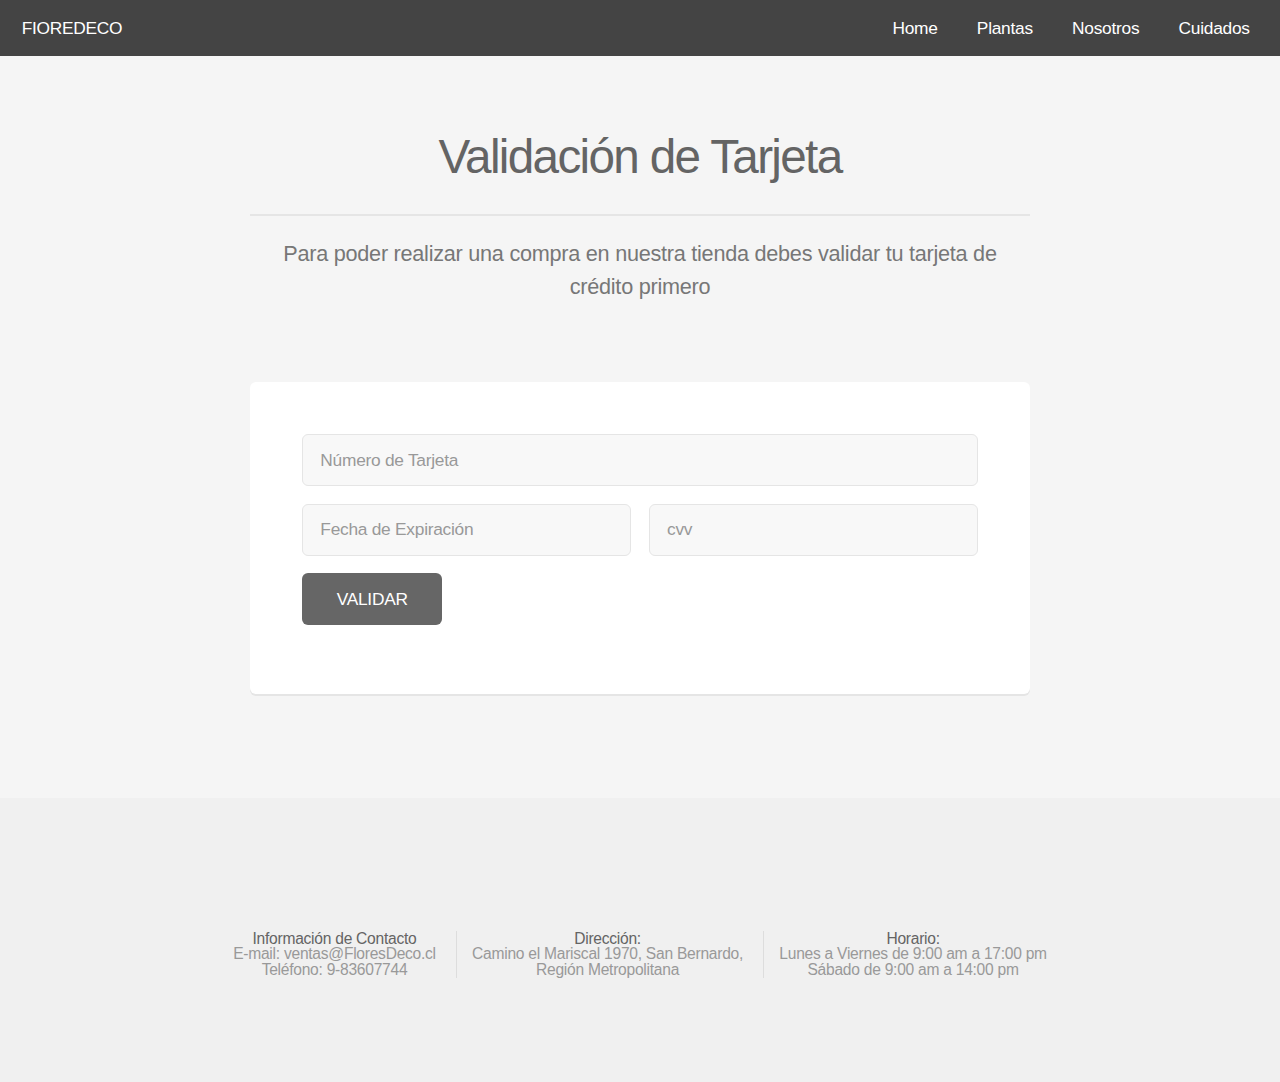
==== src/Compra.html @ 3fd28372 "ERROR 404 Elime el enlace a  JS de las páginas donde no se ocupaba js" ====
<!DOCTYPE HTML>
<html>

<head>
	<title>FioreDeco-Compra</title>
	<meta charset="utf-8" />
	<meta name="viewport" content="width=device-width, initial-scale=1, user-scalable=no" />
	<link rel="stylesheet" href="style.css" />
</head>

<body class="is-preload">
	<div id="page-wrapper">

		<!-- Header -->
		<header id="header">
			<h1><a href="index.html">FIOREDECO</a></h1>
			<nav id="nav">
				<ul>
					<li>
						<a href="index.html">Home</a>
						<a href="plantas.html">Plantas</a>
						<a href="nosotros.html">Nosotros</a>
						<a href="cuidalas.html">Cuidados</a>
					</li>
				</ul>
			</nav>
		</header>

		<!-- Main -->
		<section id="main" class="container medium">
			<header>
				<h2>Validación de Tarjeta</h2>
				<p>Para poder realizar una compra en nuestra tienda debes validar tu tarjeta de crédito primero</p>
			</header>

			<!--  JAVASCRIPT  -->

			<div class="box">
				<form method="post" action="#"></form>
				<div class="row gtr-50 gtr-uniform">
					<div class="col-12">
						<input type="text" name="subject"  id="userNum" placeholder="Número de Tarjeta" />
						<!--  lugar donde el usuario me ingresara los numeros  -->
					</div>


					<div class="col-6 col-12-mobilep">
						<input type="text" name="name" id="name" value="" placeholder="Fecha de Expiración" />
					</div>
					<div class="col-6 col-12-mobilep">
						<input type="email" name="email" id="email" value="" placeholder="cvv" />
					</div>

					<div class="col-12">

						<input type="submit" value="VALIDAR" id="submitBtn" /></div>

					<div id="resultDiv"></div>


				</div>
				<!--  boton para que el usuario vea su repsuesta  -->

			</div>

	</div>
	</form>

	</section>

	<!-- Footer -->
	<footer id="footer">
		<ul class="icons">
			<li><a href="#" class="icon brands fa-twitter"><span class="label">Twitter</span></a></li>
			<li><a href="#" class="icon brands fa-facebook-f"><span class="label">Facebook</span></a></li>
			<li><a href="#" class="icon brands fa-instagram"><span class="label">Instagram</span></a></li>
			<li><a href="#" class="icon brands fa-github"><span class="label">Github</span></a></li>
		</ul>
		<ul class="copyright">
			<li> <b>Información de Contacto </b> <br> E-mail: ventas@FloresDeco.cl <br> Teléfono: 9-83607744</li>
			<li><b>Dirección:</b> <br> Camino el Mariscal 1970, San Bernardo, <br> Región Metropolitana</li>
			<li><b>Horario:</b> <br> Lunes a Viernes de 9:00 am a 17:00 pm <br> Sábado de 9:00 am a 14:00 pm
		</ul>
	</footer>
	</div>

	<!-- Scripts -->

	<script src="index.js"></script>
	<script src="validator.js"></script>

</body>

</html>
---- src/style.css ----
html, body, div, span, applet, object,
	iframe, h1, h2, h3, h4, h5, h6, p, blockquote,
	pre, a, abbr, acronym, address, big, cite,
	code, del, dfn, em, img, ins, kbd, q, s, samp,
	small, strike, strong, sub, sup, tt, var, b,
	u, i, center, dl, dt, dd, ol, ul, li, fieldset,
	form, label, legend, table, caption, tbody,
	tfoot, thead, tr, th, td, article, aside,
	canvas, details, embed, figure, figcaption,
	footer, header, hgroup, menu, nav, output, ruby,
	section, summary, time, mark, audio, video {
		margin: 0;
		padding: 0;
		border: 0;
		font-size: 100%;
		font: inherit;
		vertical-align: baseline;
	}

	article, aside, details, figcaption, figure,
	footer, header, hgroup, menu, nav, section {
		display: block;
	}

	body {
		line-height: 1;
	}

	ol, ul {
		list-style: none;
	}

	blockquote, q {
		quotes: none;
	}

		blockquote:before, blockquote:after, q:before, q:after {
			content: '';
			content: none;
		}

	table {
		border-collapse: collapse;
		border-spacing: 0;
	}

	body {
		-webkit-text-size-adjust: none;
	}

	mark {
		background-color: transparent;
		color: inherit;
	}

	input::-moz-focus-inner {
		border: 0;
		padding: 0;
	}

	input, select, textarea {
		-moz-appearance: none;
		-webkit-appearance: none;
		-ms-appearance: none;
		appearance: none;
	}

/* Basic */

	

	html {
		box-sizing: border-box;
		
width: 100%;


	}

	*, *:before, *:after {
		box-sizing: inherit;
	}

	body {
		background: #f5f5f5;
	}

	body, input, select, textarea {
		color: #777;
		font-family: "Source Sans Pro", sans-serif;
		font-size: 16pt;
		font-weight: 300;
		line-height: 1.65em;
		letter-spacing: -0.015em;
	}

	a {
		-moz-transition: color 0.2s ease-in-out, border-bottom-color 0.2s ease-in-out;
		-webkit-transition: color 0.2s ease-in-out, border-bottom-color 0.2s ease-in-out;
		-ms-transition: color 0.2s ease-in-out, border-bottom-color 0.2s ease-in-out;
		transition: color 0.2s ease-in-out, border-bottom-color 0.2s ease-in-out;
		border-bottom: dotted 1px;
		color: #e89980;
		text-decoration: none;
	}

		a:hover {
			border-bottom-color: transparent;
		}

	strong, b {
		color: #646464;
		font-weight: 400;
	}

	em, i {
		font-style: italic;
	}

	p {
		margin: 0 0 2em 0;
	}

	h1, h2, h3, h4, h5, h6 {
		color: #646464;
		font-weight: 300;
		line-height: 1em;
		margin: 0 0 0.5em 0;
	}

		h1 a, h2 a, h3 a, h4 a, h5 a, h6 a {
			color: inherit;
			text-decoration: none;
		}

	h2 {
		font-size: 2.25em;
		line-height: 1.5em;
		letter-spacing: -0.035em;
	}

	h3 {
		font-size: 1.75em;
		line-height: 1.5em;
		letter-spacing: -0.025em;
	}

	h4 {
		font-size: 1.1em;
		line-height: 1.5em;
		letter-spacing: 0;
	}

	h5 {
		font-size: 0.9em;
		line-height: 1.5em;
		letter-spacing: 0;
	}

	h6 {
		font-size: 0.7em;
		line-height: 1.5em;
		letter-spacing: 0;
	}

	sub {
		font-size: 0.8em;
		position: relative;
		top: 0.5em;
	}

	sup {
		font-size: 0.8em;
		position: relative;
		top: -0.5em;
	}

	hr {
		border: 0;
		border-bottom: solid 2px #e5e5e5;
		margin: 2em 0;
	}

		hr.major {
			margin: 3em 0;
		}

	blockquote {
		border-left: solid 4px #e5e5e5;
		font-style: italic;
		margin: 0 0 2em 0;
		padding: 0.5em 0 0.5em 2em;
	}

	pre {
		-webkit-overflow-scrolling: touch;
		background: #f8f8f8;
		border-radius: 6px;
		border: solid 1px #e5e5e5;
		font-family: monospace;
		font-size: 0.9em;
		line-height: 1.75em;
		margin: 0 0 2em 0;
		overflow-x: auto;
		padding: 1em 1.5em;
	}

	code {
		background: #f8f8f8;
		border-radius: 6px;
		border: solid 1px #e5e5e5;
		font-family: monospace;
		font-size: 0.9em;
		margin: 0 0.25em;
		padding: 0.25em 0.65em;
	}

	.align-left {
		text-align: left;
	}

	.align-center {
		text-align: center;
	}

	.align-right {
		text-align: right;
	}

/* Row */

	.row {
		display: flex;
		flex-wrap: wrap;
		box-sizing: border-box;
		align-items: stretch;
	}

		.row > * {
			box-sizing: border-box;
		}

		.row.gtr-uniform > * > :last-child {
			margin-bottom: 0;
		}

		.row.aln-left {
			justify-content: flex-start;
		}

		.row.aln-center {
			justify-content: center;
		}

		.row.aln-right {
			justify-content: flex-end;
		}

		.row.aln-top {
			align-items: flex-start;
		}

		.row.aln-middle {
			align-items: center;
		}

		.row.aln-bottom {
			align-items: flex-end;
		}

		.row > .imp {
			order: -1;
		}

		.row > .col-1 {
			width: 8.33333%;
		}

		.row > .off-1 {
			margin-left: 8.33333%;
		}

		.row > .col-2 {
			width: 16.66667%;
		}

		.row > .off-2 {
			margin-left: 16.66667%;
		}

		.row > .col-3 {
			width: 25%;
		}

		.row > .off-3 {
			margin-left: 25%;
		}

		.row > .col-4 {
			width: 33.33333%;
		}

		.row > .off-4 {
			margin-left: 33.33333%;
		}

		.row > .col-5 {
			width: 41.66667%;
		}

		.row > .off-5 {
			margin-left: 41.66667%;
		}

		.row > .col-6 {
			width: 50%;
		}

		.row > .off-6 {
			margin-left: 50%;
		}

		.row > .col-7 {
			width: 58.33333%;
		}

		.row > .off-7 {
			margin-left: 58.33333%;
		}

		.row > .col-8 {
			width: 66.66667%;
		}

		.row > .off-8 {
			margin-left: 66.66667%;
		}

		.row > .col-9 {
			width: 75%;
		}

		.row > .off-9 {
			margin-left: 75%;
		}

		.row > .col-10 {
			width: 83.33333%;
		}

		.row > .off-10 {
			margin-left: 83.33333%;
		}

		.row > .col-11 {
			width: 91.66667%;
		}

		.row > .off-11 {
			margin-left: 91.66667%;
		}

		.row > .col-12 {
			width: 100%;
		}

		.row > .off-12 {
			margin-left: 100%;
		}

		.row.gtr-0 {
			margin-top: 0;
			margin-left: 0em;
		}

			.row.gtr-0 > * {
				padding: 0 0 0 0em;
			}

			.row.gtr-0.gtr-uniform {
				margin-top: 0em;
			}

				.row.gtr-0.gtr-uniform > * {
					padding-top: 0em;
				}

		.row.gtr-25 {
			margin-top: 0;
			margin-left: -0.5em;
		}

			.row.gtr-25 > * {
				padding: 0 0 0 0.5em;
			}

			.row.gtr-25.gtr-uniform {
				margin-top: -0.5em;
			}

				.row.gtr-25.gtr-uniform > * {
					padding-top: 0.5em;
				}

		.row.gtr-50 {
			margin-top: 0;
			margin-left: -1em;
		}

			.row.gtr-50 > * {
				padding: 0 0 0 1em;
			}

			.row.gtr-50.gtr-uniform {
				margin-top: -1em;
			}

				.row.gtr-50.gtr-uniform > * {
					padding-top: 1em;
				}

		.row {
			margin-top: 0;
			margin-left: -2em;
		}

			.row > * {
				padding: 0 0 0 2em;
			}

			.row.gtr-uniform {
				margin-top: -2em;
			}

				.row.gtr-uniform > * {
					padding-top: 2em;
				}

		.row.gtr-150 {
			margin-top: 0;
			margin-left: -3em;
		}

			.row.gtr-150 > * {
				padding: 0 0 0 3em;
			}

			.row.gtr-150.gtr-uniform {
				margin-top: -3em;
			}

				.row.gtr-150.gtr-uniform > * {
					padding-top: 3em;
				}

		.row.gtr-200 {
			margin-top: 0;
			margin-left: -4em;
		}

			.row.gtr-200 > * {
				padding: 0 0 0 4em;
			}

			.row.gtr-200.gtr-uniform {
				margin-top: -4em;
			}

				.row.gtr-200.gtr-uniform > * {
					padding-top: 4em;
				}

	

/* Container */

	.container {
		margin: 0 auto;
		max-width: calc(100% - 5em);
		width: 60em;
	}

		.container.xsmall {
			width: 15em;
		}

		.container.small {
			width: 30em;
		}

		.container.medium {
			width: 45em;
		}

		.container.large {
			width: 75em;
		}

		.container.xlarge {
			width: 90em;
		}

		.container.max {
			width: 100%;
		}

		

/* Section/Article */

	section.special, article.special {
		text-align: center;
	}

	header p {
		color: #999;
		position: relative;
		margin: 0 0 1.5em 0;
		font-style: italic;
	}

	header h2 + p {
		font-size: 1.25em;
		margin-top: -1em;
		line-height: 1.5em;
	}

	header h3 + p {
		font-size: 1.1em;
		margin-top: -0.85em;
		line-height: 1.5em;
	}

	header h4 + p,
	header h5 + p,
	header h6 + p {
		font-size: 0.8em;
		margin-top: -0.5em;
		line-height: 1.5em;
	}

	header.major {
		padding: 1em 0;
		text-align: center;
	}

		header.major h2 {
			margin: 0;
		}

		header.major p {
			display: inline-block;
			border-top: solid 2px #e5e5e5;
			color: #777;
			margin: 1.5em 0 0 0;
			padding: 1.5em 0 0 0;
			font-style: normal;
		}

/* Form */

	input[type="text"],
	input[type="password"],
	input[type="email"],
	select,
	textarea {
		-moz-appearance: none;
		-webkit-appearance: none;
		-ms-appearance: none;
		appearance: none;
		background-color: #f8f8f8;
		border-radius: 6px;
		border: solid 1px #e5e5e5;
		color: inherit;
		display: block;
		outline: 0;
		padding: 0 1em;
		text-decoration: none;
		width: 100%;
	}

/* TEXTAREA SUSCRÍBETE A NUESTRO NEWSLETTER */

	input[type="text"],
	input[type="password"],
	input[type="email"],
	select {
		height: 3em;
	}

	textarea {
		padding: 0.75em 1em;
	}

	input[type="checkbox"],
	input[type="radio"] {
		-moz-appearance: none;
		-webkit-appearance: none;
		-ms-appearance: none;
		appearance: none;
		display: block;
		float: left;
		margin-right: -2em;
		opacity: 0;
		width: 1em;
		
	}

		input[type="checkbox"] + label,
		input[type="radio"] + label {
			text-decoration: none;
			color: #777;
			cursor: pointer;
			display: inline-block;
			font-size: 1em;
			font-weight: 300;
			padding-left: 2.55em;
			padding-right: 0.75em;
			position: relative;
		}

			input[type="checkbox"] + label:before,
			input[type="radio"] + label:before {
				-moz-osx-font-smoothing: grayscale;
				-webkit-font-smoothing: antialiased;
				display: inline-block;
				font-style: normal;
				font-variant: normal;
				text-rendering: auto;
				line-height: 1;
				text-transform: none !important;
				font-family: 'Font Awesome 5 Free';
				font-weight: 900;
			}

			input[type="checkbox"] + label:before,
			input[type="radio"] + label:before {
				background: #f8f8f8;
				border-radius: 6px;
				border: solid 1px #e5e5e5;
				content: '';
				display: inline-block;
				font-size: 0.8em;
				height: 2.25em;
				left: 0;
				line-height: 2.25em;
				position: absolute;
				text-align: center;
				top: 0;
				width: 2.25em;
			}

		input[type="checkbox"]:checked + label:before,
		input[type="radio"]:checked + label:before {
			background: #666;
			border-color: #666;
			color: #ffffff;
			content: '\f00c';
		}

		input[type="checkbox"]:focus + label:before,
		input[type="radio"]:focus + label:before {
			border-color: #e89980;
			box-shadow: 0 0 0 1px #e89980;
		}

	input[type="checkbox"] + label:before {
		border-radius: 6px;
	}

	input[type="radio"] + label:before {
		border-radius: 100%;
	}

	::-webkit-input-placeholder {
		color: #999 !important;
		opacity: 1.0;
	}

	:-moz-placeholder {
		color: #999 !important;
		opacity: 1.0;
	}


/* Box */

	.box {
		background: #fff;
		border-radius: 6px;
		box-shadow: 0 2px 0 0 #e5e5e5;
		margin: 0 0 2em 0;
		padding: 3em;
	}

		.box > :last-child {
			margin-bottom: 0;
		}

		.box.alt {
			background: none !important;
			border-radius: 0 !important;
			box-shadow: none !important;
			margin: 0 0 2em 0;
			padding: 0 !important;
		}

		.box.features .features-row {
			border-top: solid 2px #e5e5e5;
			position: relative;
		}

			.box.features .features-row:after {
				clear: both;
				content: '';
				display: block;
			}

			.box.features .features-row section {
				float: left;
				padding: 3px;
				width: 30%;
				padding-left: 90px;
				padding-right: 90px;
			}

			
		
/* MOFICACION DE LA IMAGEN EN BODY   */
		.box .image.featured {
			border-radius: 0;
			display: block;
			margin: 3em 0 3em -3em;
			position: relative;
			width: calc(100% + 6em);
		}

			.box .image.featured img {
				border-radius: 0;
				display: block;
				width: 100%;
			}

			.box .image.featured:first-child {
				border-radius: 2px 2px 0 0;
				margin-bottom: 1em;
				margin-top: -3em;
			}

				.box .image.featured:first-child img {
					border-radius: 6px 6px 0 0;
				}

			.box .image.featured:last-child {
				border-radius: 0 0 6px 6px;
				margin-bottom: -3em;
				margin-top: 3em;
			}

				.box .image.featured:last-child img {
					border-radius: 0 0 6px 6px;
				}

/* Icon */

	.icon {
		text-decoration: none;
		border-bottom: none;
		position: relative;
	}

		.icon:before {
			-moz-osx-font-smoothing: grayscale;
			-webkit-font-smoothing: antialiased;
			display: inline-block;
			font-style: normal;
			font-variant: normal;
			text-rendering: auto;
			line-height: 1;
			text-transform: none !important;
			font-family: 'Font Awesome 5 Free';
			font-weight: 400;
		}

		.icon > .label {
			display: none;
		}

		.icon:before {
			line-height: inherit;
		}

		.icon.solid:before {
			font-weight: 900;
		}

		.icon.brands:before {
			font-family: 'Font Awesome 5 Brands';
		}


		.icon.major {
			background: #666;
			border-radius: 0%;
			color: #ffffff;
		
			display: inline-block;
			
			line-height: 5.5em;
	
			margin-top: 10%;
			width: 100%;
		}

			.icon.major:before {
				font-size: 2.5em;
			}

			.icon.major.accent1 {
				background: #666;
				color: #ffffff;
			}

			.icon.major.accent2 {
				background: #e89980;
				color: #ffffff;
			}

			.icon.major.accent3 {
				background: #7fcdb8;
				color: #ffffff;
			}

			.icon.major.accent4 {
				background: #90b0ba;
				color: #ffffff;
			}

			.icon.major.accent5 {
				background: #e5cb95;
				color: #ffffff;
			}

/* Image */

	.image {
		border-radius: 6px;
		border: 0;
		display: inline-block;
		position: relative;
	}

		.image img {
			border-radius: 6px;
			display: block;
		}

		.image.left {
			float: left;
			padding: 0 1.5em 1em 0;
			top: 0.25em;
		}

		.image.right {
			float: right;
			padding: 0 0 1em 1.5em;
			top: 0.25em;
		}

		.image.fit {
			display: block;
			margin: 0 0 2em 0;
			width: 100%;
		}

			.image.fit img {
				display: block;
				width: 100%;
			}

/* List */

	ol {
		list-style: decimal;
		margin: 0 0 2em 0;
		padding-left: 1.25em;
	}

		ol li {
			padding-left: 0.25em;
		}

	ul {
		list-style: disc;
		margin: 0 0 2em 0;
		padding-left: 1em;
	}

		ul li {
			padding-left: 0.5em;
		}

		ul.alt {
			list-style: none;
			padding-left: 0;
		}

			ul.alt li {
				border-top: solid 1px #e5e5e5;
				padding: 0.5em 0;
			}

				ul.alt li:first-child {
					border-top: 0;
					padding-top: 0;
				}

		ul.icons {
			cursor: default;
			list-style: none;
			padding-left: 0;
		}

			ul.icons li {
				display: inline-block;
				padding: 0 1.25em 0 0;
			}

				ul.icons li:last-child {
					padding-right: 0;
				}

				ul.icons li .icon {
					color: inherit;
				}

					ul.icons li .icon:before {
						font-size: 1.75em;
					}

	dl {
		margin: 0 0 2em 0;
	}

/* Actions */

	ul.actions {
		display: -moz-flex;
		display: -webkit-flex;
		display: -ms-flex;
		display: flex;
		cursor: default;
		list-style: none;
		margin-left: -1em;
		padding-left: 0;
	}

		ul.actions li {
			padding: 0 0 0 1em;
			vertical-align: middle;
		}

		ul.actions.special { /* centra el menu principal */
			-moz-justify-content: center;
			-webkit-justify-content: center;
			-ms-justify-content: center;
			justify-content: center;
			width: 100%;
			margin-left: 0;
		}

			ul.actions.special li:first-child {
				padding-left: 0;
			}

		ul.actions.stacked {
			-moz-flex-direction: column;
			-webkit-flex-direction: column;
			-ms-flex-direction: column;
			flex-direction: column;
			margin-left: 0;
		}

			ul.actions.stacked li {
				padding: 1.3em 0 0 0;
			}

				ul.actions.stacked li:first-child {
					padding-top: 0;
				}

		ul.actions.fit {
			width: calc(100% + 1em);
		}

			ul.actions.fit li {
				-moz-flex-grow: 1;
				-webkit-flex-grow: 1;
				-ms-flex-grow: 1;
				flex-grow: 1;
				-moz-flex-shrink: 1;
				-webkit-flex-shrink: 1;
				-ms-flex-shrink: 1;
				flex-shrink: 1;
				width: 100%;
			}

				ul.actions.fit li > * {
					width: 100%;
				}

			ul.actions.fit.stacked {
				width: 100%;
			}

		

/* Table */

	.table-wrapper {
		-webkit-overflow-scrolling: touch;
		overflow-x: auto;
	}

	table {
		margin: 0 0 2em 0;
		width: 100%;
	}

		table tbody tr {
			border: solid 1px #e5e5e5;
			border-left: 0;
			border-right: 0;
		}

			table tbody tr:nth-child(2n + 1) {
				background-color: #f8f8f8;
			}

		table td {
			padding: 0.75em 0.75em;
		}

		table th {
			color: #646464;
			font-size: 0.9em;
			font-weight: 300;
			padding: 0 0.75em 0.75em 0.75em;
			text-align: left;
		}

		table thead {
			border-bottom: solid 2px #e5e5e5;
		}

		table tfoot {
			border-top: solid 2px #e5e5e5;
		}

		table.alt {
			border-collapse: separate;
		}

			table.alt tbody tr td {
				border: solid 1px #e5e5e5;
				border-left-width: 0;
				border-top-width: 0;
			}

				table.alt tbody tr td:first-child {
					border-left-width: 1px;
				}

			table.alt tbody tr:first-child td {
				border-top-width: 1px;
			}

			table.alt thead {
				border-bottom: 0;
			}

			table.alt tfoot {
				border-top: 0;
			}

/* Button */

	input[type="submit"],
	input[type="reset"],
	input[type="button"],
	.button {
		-moz-appearance: none;
		-webkit-appearance: none;
		-ms-appearance: none;
		appearance: none;
		-moz-transition: background-color 0.2s ease-in-out, color 0.2s ease-in-out;
		-webkit-transition: background-color 0.2s ease-in-out, color 0.2s ease-in-out;
		-ms-transition: background-color 0.2s ease-in-out, color 0.2s ease-in-out;
		transition: background-color 0.2s ease-in-out, color 0.2s ease-in-out;
		background-color: #666;
		border-radius: 6px;
		border: 0;
		color: #ffffff;
		cursor: pointer;
		display: inline-block;
		font-weight: 400;
		height: 3em;
		line-height: 3em;
		padding: 0 2em;
		text-align: center;
		text-decoration: none;
		white-space: nowrap;
	}

		input[type="submit"]:hover,
		input[type="reset"]:hover,
		input[type="button"]:hover,
		.button:hover {
			background-color: #737373;
		}

		input[type="submit"]:active,
		input[type="reset"]:active,
		input[type="button"]:active,
		.button:active {
			background-color: #595959;
		}

		input[type="submit"].icon,
		input[type="reset"].icon,
		input[type="button"].icon,
		.button.icon {
			padding-left: 1.35em;
		}

			input[type="submit"].icon:before,
			input[type="reset"].icon:before,
			input[type="button"].icon:before,
			.button.icon:before {
				margin-right: 0.5em;
			}

		input[type="submit"].fit,
		input[type="reset"].fit,
		input[type="button"].fit,
		.button.fit {
			width: 100%;
		}

		input[type="submit"].small,
		input[type="reset"].small,
		input[type="button"].small,
		.button.small {
			font-size: 0.8em;
			height: 2.7em;
			line-height: 2.7em;
		}

		input[type="submit"].large,
		input[type="reset"].large,
		input[type="button"].large,
		.button.large {
			font-size: 1.25em;
			height: 2.7em;
			line-height: 2.7em;
		}

		input[type="submit"].alt,
		input[type="reset"].alt,
		input[type="button"].alt,
		.button.alt {
			background-color: transparent;
			box-shadow: inset 0 0 0 2px #e5e5e5;
			color: #777;
		}

			input[type="submit"].alt:hover,
			input[type="reset"].alt:hover,
			input[type="button"].alt:hover,
			.button.alt:hover {
				background-color: #f8f8f8;
			}

			input[type="submit"].alt:active,
			input[type="reset"].alt:active,
			input[type="button"].alt:active,
			.button.alt:active {
				background-color: #f0f0f0;
			}

			input[type="submit"].alt.icon:before,
			input[type="reset"].alt.icon:before,
			input[type="button"].alt.icon:before,
			.button.alt.icon:before {
				color: #999;
			}

		input[type="submit"].primary,
		input[type="reset"].primary,
		input[type="button"].primary,
		.button.primary {
			background-color: #e89980;
			color: #ffffff !important;
		}

			input[type="submit"].primary:hover,
			input[type="reset"].primary:hover,
			input[type="button"].primary:hover,
			.button.primary:hover {
				background-color: #ecaa96;
			}

			input[type="submit"].primary:active,
			input[type="reset"].primary:active,
			input[type="button"].primary:active,
			.button.primary:active {
				background-color: #e4886a;
			}

		input[type="submit"].disabled, input[type="submit"]:disabled,
		input[type="reset"].disabled,
		input[type="reset"]:disabled,
		input[type="button"].disabled,
		input[type="button"]:disabled,
		.button.disabled,
		.button:disabled {
			background-color: #777 !important;
			box-shadow: inset 0 -0.15em 0 0 rgba(0, 0, 0, 0.15);
			color: #f5f5f5 !important;
			cursor: default;
			opacity: 0.25;
		}

/* Header */

	#page-wrapper {
		padding-top: 3em;
	}

	body.landing #page-wrapper {
		padding-top: 0;
	}

	

	#header {
		background: #444;
		color: #bbb;
		cursor: default;
		height: 3.25em;
		left: 0;
		line-height: 3.25em;
		position: fixed;
		top: 0;
		width: 100%;
		z-index: 10000;
	}

		#header h1 {
			color: inherit;
			height: inherit;
			left: 1.25em;
			line-height: inherit;
			margin: 0;
			padding: 0;
			position: absolute;
			top: 0;
		}

			#header h1 a {
				color: #fff;
				font-weight: 400;
				border: 0;
			}

		#header nav {
			height: inherit;
			line-height: inherit;
			position: absolute;
			right: 0.75em;
			top: 0;
			vertical-align: middle;
		}

			#header nav > ul {
				list-style: none;
				margin: 0;
				padding-left: 0;
			}

				#header nav > ul > li {
					display: inline-block;
					padding-left: 0;
				}

					#header nav > ul > li > ul {
						display: none;
					}

					#header nav > ul > li a {
						display: inline-block;
						height: 2em;
						line-height: 1.95em;
						padding: 0 1em;
						border-radius: 6px;
					}

					#header nav > ul > li a:not(.button) {
						color: #fff;
						display: inline-block;
						text-decoration: none;
						border: 0;
					}

						#header nav > ul > li a:not(.button).icon:before {
							color: #999;
							margin-right: 0.5em;
						}

					#header nav > ul > li:first-child {
						margin-left: 0;
					}

					#header nav > ul > li.active a:not(.button) {
						background-color: rgba(153, 153, 153, 0.25);
					}

					#header nav > ul > li .button {
						margin: 0 0 0 0.5em;
						position: relative;
					}

		#header input[type="submit"],
		#header input[type="reset"],
		#header input[type="button"],
		#header .button {
			background-color: transparent;
			box-shadow: inset 0 0 0 2px #999;
			color: #fff;
		}

			#header input[type="submit"]:hover,
			#header input[type="reset"]:hover,
			#header input[type="button"]:hover,
			#header .button:hover {
				background-color: rgba(153, 153, 153, 0.25);
			}

			#header input[type="submit"]:active,
			#header input[type="reset"]:active,
			#header input[type="button"]:active,
			#header .button:active {
				background-color: rgba(153, 153, 153, 0.5);
			}

		#header .container {
			position: relative;
		}

			#header .container h1 {
				left: 0;
			}

			#header .container nav {
				right: 0;
			}

		#header.reveal {
			-moz-animation: reveal-header 0.5s;
			-webkit-animation: reveal-header 0.5s;
			-ms-animation: reveal-header 0.5s;
			animation: reveal-header 0.5s;
		}

		#header.alt {
			-moz-animation: none;
			-webkit-animation: none;
			-ms-animation: none;
			animation: none;
			background: none;
			color: rgba(255, 255, 255, 0.75);
			position: absolute;
		}

			#header.alt nav > ul > li a:not(.button).icon:before {
				color: rgba(255, 255, 255, 0.75);
			}

			#header.alt nav > ul > li.active a:not(.button) {
				background-color: rgba(255, 255, 255, 0.2);
			}

			#header.alt input[type="submit"],
			#header.alt input[type="reset"],
			#header.alt input[type="button"],
			#header.alt .button {
				box-shadow: inset 0 0 0 2px rgba(255, 255, 255, 0.5);
			}

				#header.alt input[type="submit"]:hover,
				#header.alt input[type="reset"]:hover,
				#header.alt input[type="button"]:hover,
				#header.alt .button:hover {
					background-color: rgba(255, 255, 255, 0.1);
				}

				#header.alt input[type="submit"]:active,
				#header.alt input[type="reset"]:active,
				#header.alt input[type="button"]:active,
				#header.alt .button:active {
					background-color: rgba(255, 255, 255, 0.2);
				}

	.dropotron {
		background: #fff;
		border-radius: 6px;
		box-shadow: 0 2px 0 0 rgba(0, 0, 0, 0.065), inset 0 -1px 0 0 #fff, inset 0 0 0 1px rgba(229, 229, 229, 0.5);
		list-style: none;
		margin: calc(-0.5em + 1px) 0 0 1px;
		padding: 0.5em 0;
		width: 11em;
	}

		.dropotron li {
			padding: 0;
		}

			.dropotron li a, .dropotron li span {
				-moz-transition: none;
				-webkit-transition: none;
				-ms-transition: none;
				transition: none;
				border: 0;
				border-top: solid 1px #f2f2f2;
				color: inherit;
				display: block;
				padding: 0.15em 1em;
			}

			.dropotron li:first-child > a, .dropotron li:first-child > span {
				border-top: 0;
			}

			.dropotron li.active > a, .dropotron li.active > span, .dropotron li:hover > a, .dropotron li:hover > span {
				background: #e89980;
				color: #ffffff;
			}

		.dropotron.level-0 {
			font-size: 0.9em;
			margin: 1em 0 0 0;
		}

			.dropotron.level-0:before {
				-moz-transform: rotate(45deg);
				-webkit-transform: rotate(45deg);
				-ms-transform: rotate(45deg);
				transform: rotate(45deg);
				background: #fff;
				border: solid 1px rgba(229, 229, 229, 0.5);
				border-bottom: 0;
				border-right: 0;
				box-shadow: -0.25em -0.125em 0.125em 0 rgba(0, 0, 0, 0.015);
				content: '';
				display: block;
				height: 0.75em;
				position: absolute;
				right: 1.25em;
				top: -0.375em;
				width: 0.75em;
				z-index: 0;
			}

/* Banner IMAGEN DE FONDOOO*/

	#banner {
		background-attachment: scroll,							fixed;
		background-color: #666;
		background-image: url("img/overlay.png"), url("img/banner1.png");
		background-position: top left,						center center;
		background-repeat: repeat,							no-repeat;
		background-size: auto,							cover;
		color: #fff;
		padding: 12em 0 20em 0;
		text-align: center;
	}

		#banner :last-child {
			margin-bottom: 0;
		}

		#banner h2, #banner h3, #banner h4, #banner h5, #banner h6 {
			color: #fff;
		}

		#banner h2 {
			font-size: 3.5em;
			line-height: 1em;
			margin: 0 0 0.5em 0;
			padding: 0;
		}

		#banner p {
			font-size: 1.25em;
			margin-bottom: 1.75em;
		}

		#banner input[type="submit"],
		#banner input[type="reset"],
		#banner input[type="button"],
		#banner .button {
			background-color: transparent;
			box-shadow: inset 0 0 0 2px rgba(255, 255, 255, 0.5);
			color: #fff;
			min-width: 12em;
		}

			#banner input[type="submit"]:hover,
			#banner input[type="reset"]:hover,
			#banner input[type="button"]:hover,
			#banner .button:hover {
				background-color: rgba(255, 255, 255, 0.1);
			}

			#banner input[type="submit"]:active,
			#banner input[type="reset"]:active,
			#banner input[type="button"]:active,
			#banner .button:active {
				background-color: rgba(255, 255, 255, 0.2);
			}

			#banner input[type="submit"].primary,
			#banner input[type="reset"].primary,
			#banner input[type="button"].primary,
			#banner .button.primary {
				background: #fff;
				color: #666 !important;
			}

/* Main */

	#main {
		padding: 4em 0;
	}

		#main > header {
			text-align: center;
			margin: 0 0 3em 0;
		}

			#main > header h2 {
				font-size: 2.75em;
				margin: 0;
			}

			#main > header p {
				border-top: solid 2px #e5e5e5;
				color: #777;
				display: inline-block;
				font-style: normal;
				margin: 1em 0 0 0;
				padding: 1em 0 1.25em 0;
			}

	body.landing #main {
		margin-top: -14em;
	}

/* Footer */

	#footer {
		background: #f0f0f0;
		padding: 4em 0 6em 0;
		text-align: center;
	}

		#footer .icons a {
			-moz-transition: opacity 0.2s ease-in-out;
			-webkit-transition: opacity 0.2s ease-in-out;
			-ms-transition: opacity 0.2s ease-in-out;
			transition: opacity 0.2s ease-in-out;
			opacity: 0.35;
		}

			#footer .icons a:hover {
				opacity: 0.75;
			}

		#footer .copyright {
			color: #999;
			font-size: 0.9em;
			line-height: 1em;
			margin: 2em 0 0 0;
			padding: 0;
			text-align: center;
		}

			#footer .copyright a {
				color: inherit;
			}

			#footer .copyright li {
				border-left: solid 1px #dddddd;
				display: inline-block;
				list-style: none;
				margin-left: 1em;
				padding-left: 1em;
			}

				#footer .copyright li:first-child {
					border-left: 0;
					margin-left: 0;
					padding-left: 0;
				}

/* CTA */ /* suscribirse a newslater */

	#cta {
		background: #2F4F4F; /* background suscribirse */
		color: white;  /* texto suscribirse */
		padding: 3.5em 0 5em 0; /* anchura background */
		text-align: center; /* alinacion texto*/
	}

		#cta h2, #cta h3, #cta h4, #cta h5, #cta h6 {
			color: inherit;
		}

		#cta form {
			margin: 0 auto;
			max-width: 100%;
			width: 25em; /* anchura textarea ingres tu email suscribirse */
		}
/* BOTON SUSCRIBIRSE */
		#cta input[type="submit"],
		#cta input[type="reset"],
		#cta input[type="button"],
		#cta .button {
			box-shadow: none;
			background: #fff; /* color texto boton enviar */
			color: #2F4F4F;  /* color texto LETRA boton enviar */
		}
/* TEXTAREA SUSCRIBIRSE */
		
		
		#cta input[type="email"],
		#cta select,
		#cta textarea {
			color: #ffffff;
			background: rgba(255, 255, 255, 0.15);
	
		}

			#cta input[type="text"]:focus,
			#cta input[type="password"]:focus,
			#cta input[type="email"]:focus,
			#cta select:focus,
			#cta textarea:focus {
				box-shadow: inset 0 0 0 2px #fff;
			}

		#cta ::-webkit-input-placeholder {
			color: rgba(255, 255, 255, 0.75) !important;
		}

		#cta :-moz-placeholder {
			color: rgba(255, 255, 255, 0.75) !important;
		}

		#cta ::-moz-placeholder {
			color: rgba(255, 255, 255, 0.75) !important;
		}

		#cta :-ms-input-placeholder {
			color: rgba(255, 255, 255, 0.75) !important;
		}

		#cta .formerize-placeholder {
			color: rgba(255, 255, 255, 0.75) !important;
		}

/* Wide */

		/* Basic */

			body, input, select, textarea {
				font-size: 13pt;
			}

		/* Banner */

			#banner {
				padding: 10em 0 18em 0;
			}
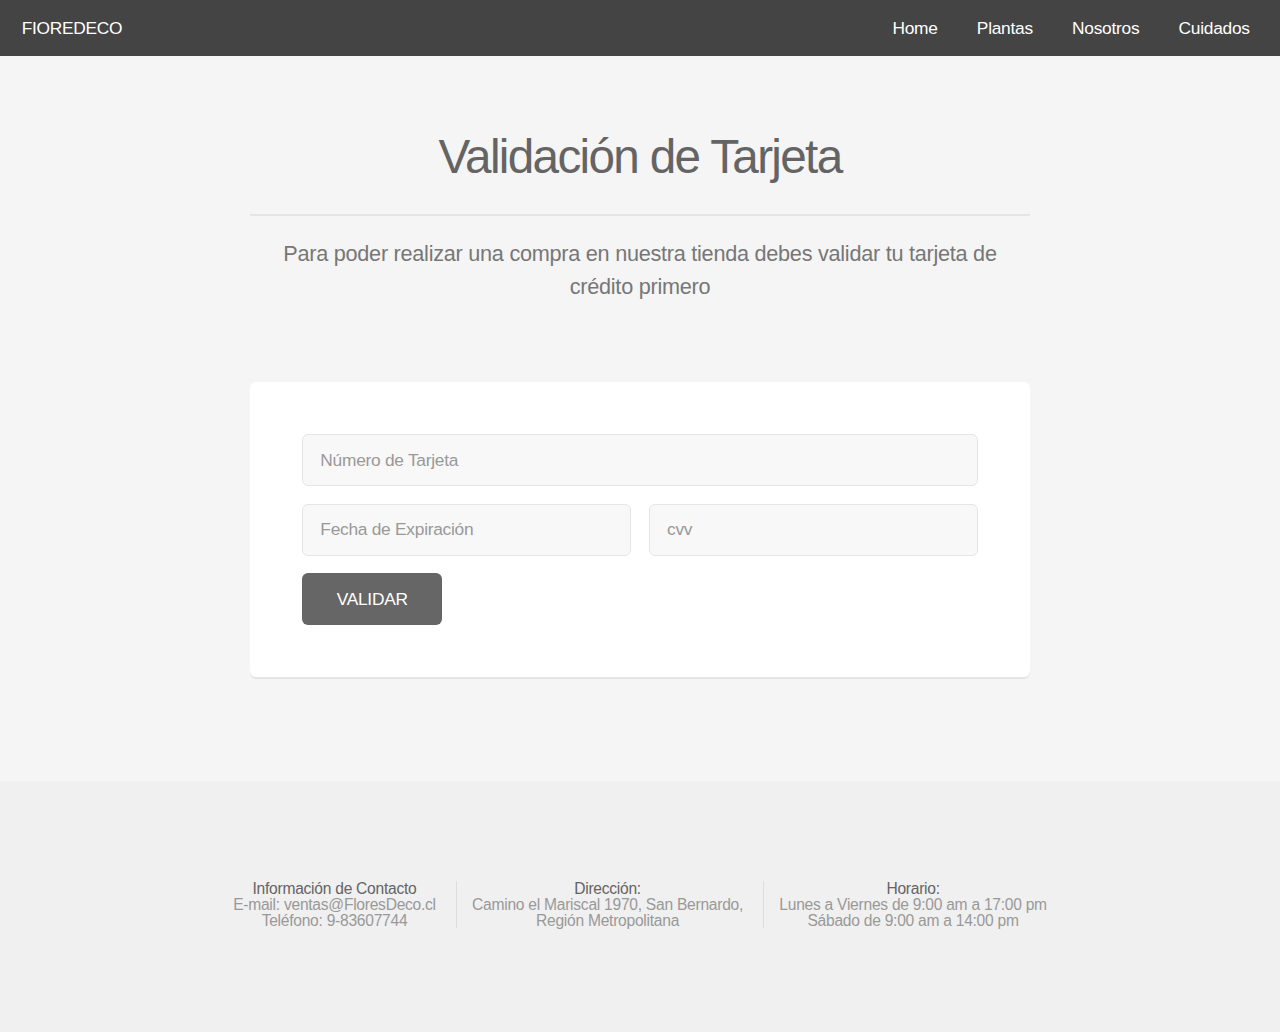
==== commit 58fafc41: "Ultimas actualizaciones" ====
--- a/src/Compra.html
+++ b/src/Compra.html
@@ -11,71 +11,58 @@
 <body class="is-preload">
 	<div id="page-wrapper">
 
-		<!-- Header -->
-		<header id="header">
-			<h1><a href="index.html">FIOREDECO</a></h1>
-			<nav id="nav">
-				<ul>
-					<li>
-						<a href="index.html">Home</a>
-						<a href="plantas.html">Plantas</a>
-						<a href="nosotros.html">Nosotros</a>
-						<a href="cuidalas.html">Cuidados</a>
-					</li>
-				</ul>
-			</nav>
-		</header>
+	<!-- Header -->
+	<header id="header">
+		<h1><a href="index.html">FIOREDECO</a></h1>
+		<nav id="nav">
+			<ul>
+				<li>
+					<a href="index.html">Home</a>
+					<a href="plantas.html">Plantas</a>
+					<a href="nosotros.html">Nosotros</a>
+					<a href="cuidalas.html">Cuidados</a>
+				</li>
+			</ul>
+		</nav>
+	</header>
 
-		<!-- Main -->
-		<section id="main" class="container medium">
-			<header>
-				<h2>Validación de Tarjeta</h2>
-				<p>Para poder realizar una compra en nuestra tienda debes validar tu tarjeta de crédito primero</p>
-			</header>
+<!-- Main -->
+<section id="main" class="container medium">
+	<header>
+			<h2>Validación de Tarjeta</h2>
+			<p>Para poder realizar una compra en nuestra tienda debes validar tu tarjeta de crédito primero</p>
+	</header>
 
-			<!--  JAVASCRIPT  -->
+    <!--  JAVASCRIPT  -->
 
-			<div class="box">
-				<form method="post" action="#"></form>
-				<div class="row gtr-50 gtr-uniform">
-					<div class="col-12">
-						<input type="text" name="subject"  id="userNum" placeholder="Número de Tarjeta" />
-						<!--  lugar donde el usuario me ingresara los numeros  -->
-					</div>
+	<div class="box">
+		<form method="post" action="#"></form>
+		    <div class="row gtr-50 gtr-uniform">
+				<div class="col-12">
+					<input type="text" name="subject"  id="userNum" placeholder="Número de Tarjeta" />
+                      <!--  lugar donde el usuario me ingresara los numeros  -->
+				</div>
 
-
-					<div class="col-6 col-12-mobilep">
-						<input type="text" name="name" id="name" value="" placeholder="Fecha de Expiración" />
-					</div>
-					<div class="col-6 col-12-mobilep">
-						<input type="email" name="email" id="email" value="" placeholder="cvv" />
-					</div>
+				<div class="col-6 col-12-mobilep">
+					<input type="text" name="name" id="name" value="" placeholder="Fecha de Expiración" />
+				</div>
+				<div class="col-6 col-12-mobilep">
+					<input type="email" name="email" id="email" value="" placeholder="cvv" />
+				</div>
 
 					<div class="col-12">
-
-						<input type="submit" value="VALIDAR" id="submitBtn" /></div>
-
-					<div id="resultDiv"></div>
-
-
-				</div>
-				<!--  boton para que el usuario vea su repsuesta  -->
+					<input type="submit" value="VALIDAR" id="submitBtn" /></div>
 
 			</div>
+			<!--  boton para que el usuario vea su repsuesta  -->
+		 </form>
+	</div>
 
-	</div>
-	</form>
-
-	</section>
+</section>
 
 	<!-- Footer -->
 	<footer id="footer">
-		<ul class="icons">
-			<li><a href="#" class="icon brands fa-twitter"><span class="label">Twitter</span></a></li>
-			<li><a href="#" class="icon brands fa-facebook-f"><span class="label">Facebook</span></a></li>
-			<li><a href="#" class="icon brands fa-instagram"><span class="label">Instagram</span></a></li>
-			<li><a href="#" class="icon brands fa-github"><span class="label">Github</span></a></li>
-		</ul>
+		
 		<ul class="copyright">
 			<li> <b>Información de Contacto </b> <br> E-mail: ventas@FloresDeco.cl <br> Teléfono: 9-83607744</li>
 			<li><b>Dirección:</b> <br> Camino el Mariscal 1970, San Bernardo, <br> Región Metropolitana</li>
@@ -85,8 +72,7 @@
 	</div>
 
 	<!-- Scripts -->
-
-	<script src="index.js"></script>
+	
 	<script src="validator.js"></script>
 
 </body>
--- a/src/style.css
+++ b/src/style.css
@@ -170,21 +170,8 @@
 		top: 0.5em;
 	}
 
-	sup {
-		font-size: 0.8em;
-		position: relative;
-		top: -0.5em;
-	}
-
-	hr {
-		border: 0;
-		border-bottom: solid 2px #e5e5e5;
-		margin: 2em 0;
-	}
-
-		hr.major {
-			margin: 3em 0;
-		}
+
+	
 
 	blockquote {
 		border-left: solid 4px #e5e5e5;
@@ -706,10 +693,6 @@
 			padding: 0 !important;
 		}
 
-		.box.features .features-row {
-			border-top: solid 2px #e5e5e5;
-			position: relative;
-		}
 
 			.box.features .features-row:after {
 				clear: both;
@@ -720,7 +703,7 @@
 			.box.features .features-row section {
 				float: left;
 				padding: 3px;
-				width: 30%;
+				width: 50%;
 				padding-left: 90px;
 				padding-right: 90px;
 			}
@@ -1538,6 +1521,37 @@
 				color: #666 !important;
 			}
 
+
+/* Banner IMAGEN DE FONDOOO NOSOTROS */
+
+    #banner2 {
+				background-attachment: scroll,							fixed;
+				background-color: #666;
+				background-image: url("img/overlay.png"), url("img/background.png");
+				background-position: top left,						center center;
+				background-repeat: repeat,							no-repeat;
+				background-size: auto,							cover;
+				color: #fff;
+				padding: 12em 0 10em 0;
+				text-align: center;
+			}
+
+			#banner2 h2 {
+				font-size: 3.5em;
+				line-height: 1em;
+				margin: 0 0 0.5em 0;
+				padding: 0;
+			}
+	
+			#banner2 p {
+				font-size: 1.25em;
+				margin-bottom: 1.75em;
+			}
+			#banner2 h2, #banner h3, #banner h4, #banner h5, #banner h6 {
+				color: #fff;
+			}
+
+		
 /* Main */
 
 	#main {
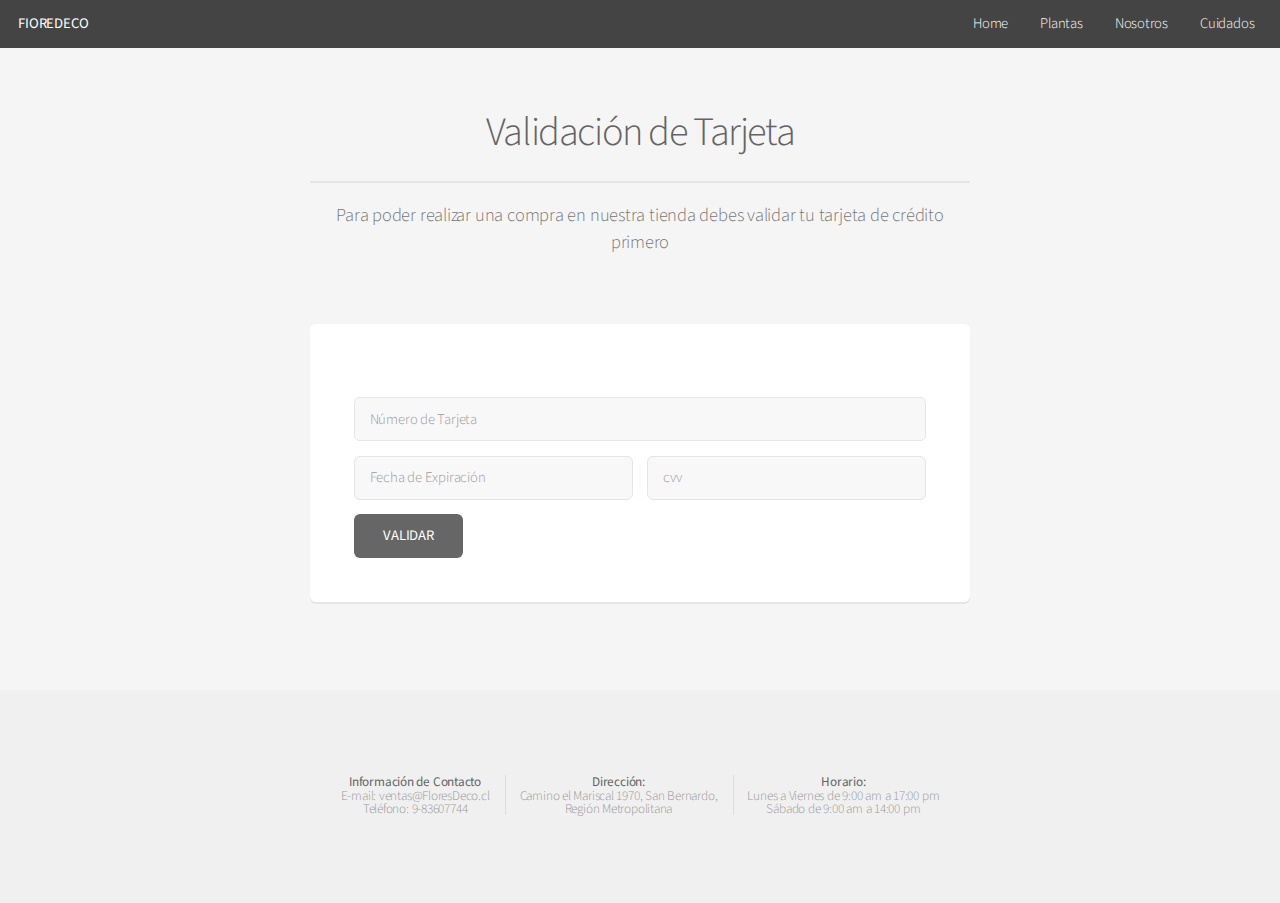
==== commit 41e0e5f0: "help" ====
--- a/src/Compra.html
+++ b/src/Compra.html
@@ -1,14 +1,16 @@
-<!DOCTYPE HTML>
-<html>
-
+<!DOCTYPE html>
+<html lang="en">
 <head>
+	<meta charset="UTF-8">
+	<meta name="viewport" content="width=device-width, initial-scale=1.0">
+	<meta http-equiv="X-UA-Compatible" content="ie=edge">
 	<title>FioreDeco-Compra</title>
 	<meta charset="utf-8" />
 	<meta name="viewport" content="width=device-width, initial-scale=1, user-scalable=no" />
 	<link rel="stylesheet" href="style.css" />
 </head>
 
-<body class="is-preload">
+<body >
 	<div id="page-wrapper">
 
 	<!-- Header -->
--- a/src/style.css
+++ b/src/style.css
@@ -1,3 +1,15 @@
+@import url("fontawesome-all.min.css");
+@import url("https://fonts.googleapis.com/css?family=Source+Sans+Pro:300,400,300italic,400italic");
+
+/*
+	Alpha by HTML5 UP
+	html5up.net | @ajlkn
+	Free for personal and commercial use under the CCA 3.0 license (html5up.net/license)
+*/
+
+/* Reset */
+
+/* Based on meyerweb.com/eric/tools/css/reset (v2.0 | 20110126 | License: public domain) */
 
 	html, body, div, span, applet, object,
 	iframe, h1, h2, h3, h4, h5, h6, p, blockquote,
@@ -68,14 +80,24 @@
 
 /* Basic */
 
-	
+	@-ms-viewport {
+		width: device-width;
+	}
+
+	body {
+		-ms-overflow-style: scrollbar;
+	}
+
+	@media screen and (max-width: 480px) {
+
+		html, body {
+			min-width: 320px;
+		}
+
+	}
 
 	html {
 		box-sizing: border-box;
-		
-width: 100%;
-
-
 	}
 
 	*, *:before, *:after {
@@ -170,8 +192,21 @@
 		top: 0.5em;
 	}
 
-
-	
+	sup {
+		font-size: 0.8em;
+		position: relative;
+		top: -0.5em;
+	}
+
+	hr {
+		border: 0;
+		border-bottom: solid 2px #e5e5e5;
+		margin: 2em 0;
+	}
+
+		hr.major {
+			margin: 3em 0;
+		}
 
 	blockquote {
 		border-left: solid 4px #e5e5e5;
@@ -458,7 +493,1475 @@
 					padding-top: 4em;
 				}
 
-	
+		@media screen and (max-width: 1680px) {
+
+			.row {
+				display: flex;
+				flex-wrap: wrap;
+				box-sizing: border-box;
+				align-items: stretch;
+			}
+
+				.row > * {
+					box-sizing: border-box;
+				}
+
+				.row.gtr-uniform > * > :last-child {
+					margin-bottom: 0;
+				}
+
+				.row.aln-left {
+					justify-content: flex-start;
+				}
+
+				.row.aln-center {
+					justify-content: center;
+				}
+
+				.row.aln-right {
+					justify-content: flex-end;
+				}
+
+				.row.aln-top {
+					align-items: flex-start;
+				}
+
+				.row.aln-middle {
+					align-items: center;
+				}
+
+				.row.aln-bottom {
+					align-items: flex-end;
+				}
+
+				.row > .imp-wide {
+					order: -1;
+				}
+
+				.row > .col-1-wide {
+					width: 8.33333%;
+				}
+
+				.row > .off-1-wide {
+					margin-left: 8.33333%;
+				}
+
+				.row > .col-2-wide {
+					width: 16.66667%;
+				}
+
+				.row > .off-2-wide {
+					margin-left: 16.66667%;
+				}
+
+				.row > .col-3-wide {
+					width: 25%;
+				}
+
+				.row > .off-3-wide {
+					margin-left: 25%;
+				}
+
+				.row > .col-4-wide {
+					width: 33.33333%;
+				}
+
+				.row > .off-4-wide {
+					margin-left: 33.33333%;
+				}
+
+				.row > .col-5-wide {
+					width: 41.66667%;
+				}
+
+				.row > .off-5-wide {
+					margin-left: 41.66667%;
+				}
+
+				.row > .col-6-wide {
+					width: 50%;
+				}
+
+				.row > .off-6-wide {
+					margin-left: 50%;
+				}
+
+				.row > .col-7-wide {
+					width: 58.33333%;
+				}
+
+				.row > .off-7-wide {
+					margin-left: 58.33333%;
+				}
+
+				.row > .col-8-wide {
+					width: 66.66667%;
+				}
+
+				.row > .off-8-wide {
+					margin-left: 66.66667%;
+				}
+
+				.row > .col-9-wide {
+					width: 75%;
+				}
+
+				.row > .off-9-wide {
+					margin-left: 75%;
+				}
+
+				.row > .col-10-wide {
+					width: 83.33333%;
+				}
+
+				.row > .off-10-wide {
+					margin-left: 83.33333%;
+				}
+
+				.row > .col-11-wide {
+					width: 91.66667%;
+				}
+
+				.row > .off-11-wide {
+					margin-left: 91.66667%;
+				}
+
+				.row > .col-12-wide {
+					width: 100%;
+				}
+
+				.row > .off-12-wide {
+					margin-left: 100%;
+				}
+
+				.row.gtr-0 {
+					margin-top: 0;
+					margin-left: 0em;
+				}
+
+					.row.gtr-0 > * {
+						padding: 0 0 0 0em;
+					}
+
+					.row.gtr-0.gtr-uniform {
+						margin-top: 0em;
+					}
+
+						.row.gtr-0.gtr-uniform > * {
+							padding-top: 0em;
+						}
+
+				.row.gtr-25 {
+					margin-top: 0;
+					margin-left: -0.5em;
+				}
+
+					.row.gtr-25 > * {
+						padding: 0 0 0 0.5em;
+					}
+
+					.row.gtr-25.gtr-uniform {
+						margin-top: -0.5em;
+					}
+
+						.row.gtr-25.gtr-uniform > * {
+							padding-top: 0.5em;
+						}
+
+				.row.gtr-50 {
+					margin-top: 0;
+					margin-left: -1em;
+				}
+
+					.row.gtr-50 > * {
+						padding: 0 0 0 1em;
+					}
+
+					.row.gtr-50.gtr-uniform {
+						margin-top: -1em;
+					}
+
+						.row.gtr-50.gtr-uniform > * {
+							padding-top: 1em;
+						}
+
+				.row {
+					margin-top: 0;
+					margin-left: -2em;
+				}
+
+					.row > * {
+						padding: 0 0 0 2em;
+					}
+
+					.row.gtr-uniform {
+						margin-top: -2em;
+					}
+
+						.row.gtr-uniform > * {
+							padding-top: 2em;
+						}
+
+				.row.gtr-150 {
+					margin-top: 0;
+					margin-left: -3em;
+				}
+
+					.row.gtr-150 > * {
+						padding: 0 0 0 3em;
+					}
+
+					.row.gtr-150.gtr-uniform {
+						margin-top: -3em;
+					}
+
+						.row.gtr-150.gtr-uniform > * {
+							padding-top: 3em;
+						}
+
+				.row.gtr-200 {
+					margin-top: 0;
+					margin-left: -4em;
+				}
+
+					.row.gtr-200 > * {
+						padding: 0 0 0 4em;
+					}
+
+					.row.gtr-200.gtr-uniform {
+						margin-top: -4em;
+					}
+
+						.row.gtr-200.gtr-uniform > * {
+							padding-top: 4em;
+						}
+
+		}
+
+		@media screen and (max-width: 1280px) {
+
+			.row {
+				display: flex;
+				flex-wrap: wrap;
+				box-sizing: border-box;
+				align-items: stretch;
+			}
+
+				.row > * {
+					box-sizing: border-box;
+				}
+
+				.row.gtr-uniform > * > :last-child {
+					margin-bottom: 0;
+				}
+
+				.row.aln-left {
+					justify-content: flex-start;
+				}
+
+				.row.aln-center {
+					justify-content: center;
+				}
+
+				.row.aln-right {
+					justify-content: flex-end;
+				}
+
+				.row.aln-top {
+					align-items: flex-start;
+				}
+
+				.row.aln-middle {
+					align-items: center;
+				}
+
+				.row.aln-bottom {
+					align-items: flex-end;
+				}
+
+				.row > .imp-normal {
+					order: -1;
+				}
+
+				.row > .col-1-normal {
+					width: 8.33333%;
+				}
+
+				.row > .off-1-normal {
+					margin-left: 8.33333%;
+				}
+
+				.row > .col-2-normal {
+					width: 16.66667%;
+				}
+
+				.row > .off-2-normal {
+					margin-left: 16.66667%;
+				}
+
+				.row > .col-3-normal {
+					width: 25%;
+				}
+
+				.row > .off-3-normal {
+					margin-left: 25%;
+				}
+
+				.row > .col-4-normal {
+					width: 33.33333%;
+				}
+
+				.row > .off-4-normal {
+					margin-left: 33.33333%;
+				}
+
+				.row > .col-5-normal {
+					width: 41.66667%;
+				}
+
+				.row > .off-5-normal {
+					margin-left: 41.66667%;
+				}
+
+				.row > .col-6-normal {
+					width: 50%;
+				}
+
+				.row > .off-6-normal {
+					margin-left: 50%;
+				}
+
+				.row > .col-7-normal {
+					width: 58.33333%;
+				}
+
+				.row > .off-7-normal {
+					margin-left: 58.33333%;
+				}
+
+				.row > .col-8-normal {
+					width: 66.66667%;
+				}
+
+				.row > .off-8-normal {
+					margin-left: 66.66667%;
+				}
+
+				.row > .col-9-normal {
+					width: 75%;
+				}
+
+				.row > .off-9-normal {
+					margin-left: 75%;
+				}
+
+				.row > .col-10-normal {
+					width: 83.33333%;
+				}
+
+				.row > .off-10-normal {
+					margin-left: 83.33333%;
+				}
+
+				.row > .col-11-normal {
+					width: 91.66667%;
+				}
+
+				.row > .off-11-normal {
+					margin-left: 91.66667%;
+				}
+
+				.row > .col-12-normal {
+					width: 100%;
+				}
+
+				.row > .off-12-normal {
+					margin-left: 100%;
+				}
+
+				.row.gtr-0 {
+					margin-top: 0;
+					margin-left: 0em;
+				}
+
+					.row.gtr-0 > * {
+						padding: 0 0 0 0em;
+					}
+
+					.row.gtr-0.gtr-uniform {
+						margin-top: 0em;
+					}
+
+						.row.gtr-0.gtr-uniform > * {
+							padding-top: 0em;
+						}
+
+				.row.gtr-25 {
+					margin-top: 0;
+					margin-left: -0.5em;
+				}
+
+					.row.gtr-25 > * {
+						padding: 0 0 0 0.5em;
+					}
+
+					.row.gtr-25.gtr-uniform {
+						margin-top: -0.5em;
+					}
+
+						.row.gtr-25.gtr-uniform > * {
+							padding-top: 0.5em;
+						}
+
+				.row.gtr-50 {
+					margin-top: 0;
+					margin-left: -1em;
+				}
+
+					.row.gtr-50 > * {
+						padding: 0 0 0 1em;
+					}
+
+					.row.gtr-50.gtr-uniform {
+						margin-top: -1em;
+					}
+
+						.row.gtr-50.gtr-uniform > * {
+							padding-top: 1em;
+						}
+
+				.row {
+					margin-top: 0;
+					margin-left: -2em;
+				}
+
+					.row > * {
+						padding: 0 0 0 2em;
+					}
+
+					.row.gtr-uniform {
+						margin-top: -2em;
+					}
+
+						.row.gtr-uniform > * {
+							padding-top: 2em;
+						}
+
+				.row.gtr-150 {
+					margin-top: 0;
+					margin-left: -3em;
+				}
+
+					.row.gtr-150 > * {
+						padding: 0 0 0 3em;
+					}
+
+					.row.gtr-150.gtr-uniform {
+						margin-top: -3em;
+					}
+
+						.row.gtr-150.gtr-uniform > * {
+							padding-top: 3em;
+						}
+
+				.row.gtr-200 {
+					margin-top: 0;
+					margin-left: -4em;
+				}
+
+					.row.gtr-200 > * {
+						padding: 0 0 0 4em;
+					}
+
+					.row.gtr-200.gtr-uniform {
+						margin-top: -4em;
+					}
+
+						.row.gtr-200.gtr-uniform > * {
+							padding-top: 4em;
+						}
+
+		}
+
+		@media screen and (max-width: 980px) {
+
+			.row {
+				display: flex;
+				flex-wrap: wrap;
+				box-sizing: border-box;
+				align-items: stretch;
+			}
+
+				.row > * {
+					box-sizing: border-box;
+				}
+
+				.row.gtr-uniform > * > :last-child {
+					margin-bottom: 0;
+				}
+
+				.row.aln-left {
+					justify-content: flex-start;
+				}
+
+				.row.aln-center {
+					justify-content: center;
+				}
+
+				.row.aln-right {
+					justify-content: flex-end;
+				}
+
+				.row.aln-top {
+					align-items: flex-start;
+				}
+
+				.row.aln-middle {
+					align-items: center;
+				}
+
+				.row.aln-bottom {
+					align-items: flex-end;
+				}
+
+				.row > .imp-narrow {
+					order: -1;
+				}
+
+				.row > .col-1-narrow {
+					width: 8.33333%;
+				}
+
+				.row > .off-1-narrow {
+					margin-left: 8.33333%;
+				}
+
+				.row > .col-2-narrow {
+					width: 16.66667%;
+				}
+
+				.row > .off-2-narrow {
+					margin-left: 16.66667%;
+				}
+
+				.row > .col-3-narrow {
+					width: 25%;
+				}
+
+				.row > .off-3-narrow {
+					margin-left: 25%;
+				}
+
+				.row > .col-4-narrow {
+					width: 33.33333%;
+				}
+
+				.row > .off-4-narrow {
+					margin-left: 33.33333%;
+				}
+
+				.row > .col-5-narrow {
+					width: 41.66667%;
+				}
+
+				.row > .off-5-narrow {
+					margin-left: 41.66667%;
+				}
+
+				.row > .col-6-narrow {
+					width: 50%;
+				}
+
+				.row > .off-6-narrow {
+					margin-left: 50%;
+				}
+
+				.row > .col-7-narrow {
+					width: 58.33333%;
+				}
+
+				.row > .off-7-narrow {
+					margin-left: 58.33333%;
+				}
+
+				.row > .col-8-narrow {
+					width: 66.66667%;
+				}
+
+				.row > .off-8-narrow {
+					margin-left: 66.66667%;
+				}
+
+				.row > .col-9-narrow {
+					width: 75%;
+				}
+
+				.row > .off-9-narrow {
+					margin-left: 75%;
+				}
+
+				.row > .col-10-narrow {
+					width: 83.33333%;
+				}
+
+				.row > .off-10-narrow {
+					margin-left: 83.33333%;
+				}
+
+				.row > .col-11-narrow {
+					width: 91.66667%;
+				}
+
+				.row > .off-11-narrow {
+					margin-left: 91.66667%;
+				}
+
+				.row > .col-12-narrow {
+					width: 100%;
+				}
+
+				.row > .off-12-narrow {
+					margin-left: 100%;
+				}
+
+				.row.gtr-0 {
+					margin-top: 0;
+					margin-left: 0em;
+				}
+
+					.row.gtr-0 > * {
+						padding: 0 0 0 0em;
+					}
+
+					.row.gtr-0.gtr-uniform {
+						margin-top: 0em;
+					}
+
+						.row.gtr-0.gtr-uniform > * {
+							padding-top: 0em;
+						}
+
+				.row.gtr-25 {
+					margin-top: 0;
+					margin-left: -0.5em;
+				}
+
+					.row.gtr-25 > * {
+						padding: 0 0 0 0.5em;
+					}
+
+					.row.gtr-25.gtr-uniform {
+						margin-top: -0.5em;
+					}
+
+						.row.gtr-25.gtr-uniform > * {
+							padding-top: 0.5em;
+						}
+
+				.row.gtr-50 {
+					margin-top: 0;
+					margin-left: -1em;
+				}
+
+					.row.gtr-50 > * {
+						padding: 0 0 0 1em;
+					}
+
+					.row.gtr-50.gtr-uniform {
+						margin-top: -1em;
+					}
+
+						.row.gtr-50.gtr-uniform > * {
+							padding-top: 1em;
+						}
+
+				.row {
+					margin-top: 0;
+					margin-left: -2em;
+				}
+
+					.row > * {
+						padding: 0 0 0 2em;
+					}
+
+					.row.gtr-uniform {
+						margin-top: -2em;
+					}
+
+						.row.gtr-uniform > * {
+							padding-top: 2em;
+						}
+
+				.row.gtr-150 {
+					margin-top: 0;
+					margin-left: -3em;
+				}
+
+					.row.gtr-150 > * {
+						padding: 0 0 0 3em;
+					}
+
+					.row.gtr-150.gtr-uniform {
+						margin-top: -3em;
+					}
+
+						.row.gtr-150.gtr-uniform > * {
+							padding-top: 3em;
+						}
+
+				.row.gtr-200 {
+					margin-top: 0;
+					margin-left: -4em;
+				}
+
+					.row.gtr-200 > * {
+						padding: 0 0 0 4em;
+					}
+
+					.row.gtr-200.gtr-uniform {
+						margin-top: -4em;
+					}
+
+						.row.gtr-200.gtr-uniform > * {
+							padding-top: 4em;
+						}
+
+		}
+
+		@media screen and (max-width: 840px) {
+
+			.row {
+				display: flex;
+				flex-wrap: wrap;
+				box-sizing: border-box;
+				align-items: stretch;
+			}
+
+				.row > * {
+					box-sizing: border-box;
+				}
+
+				.row.gtr-uniform > * > :last-child {
+					margin-bottom: 0;
+				}
+
+				.row.aln-left {
+					justify-content: flex-start;
+				}
+
+				.row.aln-center {
+					justify-content: center;
+				}
+
+				.row.aln-right {
+					justify-content: flex-end;
+				}
+
+				.row.aln-top {
+					align-items: flex-start;
+				}
+
+				.row.aln-middle {
+					align-items: center;
+				}
+
+				.row.aln-bottom {
+					align-items: flex-end;
+				}
+
+				.row > .imp-narrower {
+					order: -1;
+				}
+
+				.row > .col-1-narrower {
+					width: 8.33333%;
+				}
+
+				.row > .off-1-narrower {
+					margin-left: 8.33333%;
+				}
+
+				.row > .col-2-narrower {
+					width: 16.66667%;
+				}
+
+				.row > .off-2-narrower {
+					margin-left: 16.66667%;
+				}
+
+				.row > .col-3-narrower {
+					width: 25%;
+				}
+
+				.row > .off-3-narrower {
+					margin-left: 25%;
+				}
+
+				.row > .col-4-narrower {
+					width: 33.33333%;
+				}
+
+				.row > .off-4-narrower {
+					margin-left: 33.33333%;
+				}
+
+				.row > .col-5-narrower {
+					width: 41.66667%;
+				}
+
+				.row > .off-5-narrower {
+					margin-left: 41.66667%;
+				}
+
+				.row > .col-6-narrower {
+					width: 50%;
+				}
+
+				.row > .off-6-narrower {
+					margin-left: 50%;
+				}
+
+				.row > .col-7-narrower {
+					width: 58.33333%;
+				}
+
+				.row > .off-7-narrower {
+					margin-left: 58.33333%;
+				}
+
+				.row > .col-8-narrower {
+					width: 66.66667%;
+				}
+
+				.row > .off-8-narrower {
+					margin-left: 66.66667%;
+				}
+
+				.row > .col-9-narrower {
+					width: 75%;
+				}
+
+				.row > .off-9-narrower {
+					margin-left: 75%;
+				}
+
+				.row > .col-10-narrower {
+					width: 83.33333%;
+				}
+
+				.row > .off-10-narrower {
+					margin-left: 83.33333%;
+				}
+
+				.row > .col-11-narrower {
+					width: 91.66667%;
+				}
+
+				.row > .off-11-narrower {
+					margin-left: 91.66667%;
+				}
+
+				.row > .col-12-narrower {
+					width: 100%;
+				}
+
+				.row > .off-12-narrower {
+					margin-left: 100%;
+				}
+
+				.row.gtr-0 {
+					margin-top: 0;
+					margin-left: 0em;
+				}
+
+					.row.gtr-0 > * {
+						padding: 0 0 0 0em;
+					}
+
+					.row.gtr-0.gtr-uniform {
+						margin-top: 0em;
+					}
+
+						.row.gtr-0.gtr-uniform > * {
+							padding-top: 0em;
+						}
+
+				.row.gtr-25 {
+					margin-top: 0;
+					margin-left: -0.5em;
+				}
+
+					.row.gtr-25 > * {
+						padding: 0 0 0 0.5em;
+					}
+
+					.row.gtr-25.gtr-uniform {
+						margin-top: -0.5em;
+					}
+
+						.row.gtr-25.gtr-uniform > * {
+							padding-top: 0.5em;
+						}
+
+				.row.gtr-50 {
+					margin-top: 0;
+					margin-left: -1em;
+				}
+
+					.row.gtr-50 > * {
+						padding: 0 0 0 1em;
+					}
+
+					.row.gtr-50.gtr-uniform {
+						margin-top: -1em;
+					}
+
+						.row.gtr-50.gtr-uniform > * {
+							padding-top: 1em;
+						}
+
+				.row {
+					margin-top: 0;
+					margin-left: -2em;
+				}
+
+					.row > * {
+						padding: 0 0 0 2em;
+					}
+
+					.row.gtr-uniform {
+						margin-top: -2em;
+					}
+
+						.row.gtr-uniform > * {
+							padding-top: 2em;
+						}
+
+				.row.gtr-150 {
+					margin-top: 0;
+					margin-left: -3em;
+				}
+
+					.row.gtr-150 > * {
+						padding: 0 0 0 3em;
+					}
+
+					.row.gtr-150.gtr-uniform {
+						margin-top: -3em;
+					}
+
+						.row.gtr-150.gtr-uniform > * {
+							padding-top: 3em;
+						}
+
+				.row.gtr-200 {
+					margin-top: 0;
+					margin-left: -4em;
+				}
+
+					.row.gtr-200 > * {
+						padding: 0 0 0 4em;
+					}
+
+					.row.gtr-200.gtr-uniform {
+						margin-top: -4em;
+					}
+
+						.row.gtr-200.gtr-uniform > * {
+							padding-top: 4em;
+						}
+
+		}
+
+		@media screen and (max-width: 736px) {
+
+			.row {
+				display: flex;
+				flex-wrap: wrap;
+				box-sizing: border-box;
+				align-items: stretch;
+			}
+
+				.row > * {
+					box-sizing: border-box;
+				}
+
+				.row.gtr-uniform > * > :last-child {
+					margin-bottom: 0;
+				}
+
+				.row.aln-left {
+					justify-content: flex-start;
+				}
+
+				.row.aln-center {
+					justify-content: center;
+				}
+
+				.row.aln-right {
+					justify-content: flex-end;
+				}
+
+				.row.aln-top {
+					align-items: flex-start;
+				}
+
+				.row.aln-middle {
+					align-items: center;
+				}
+
+				.row.aln-bottom {
+					align-items: flex-end;
+				}
+
+				.row > .imp-mobile {
+					order: -1;
+				}
+
+				.row > .col-1-mobile {
+					width: 8.33333%;
+				}
+
+				.row > .off-1-mobile {
+					margin-left: 8.33333%;
+				}
+
+				.row > .col-2-mobile {
+					width: 16.66667%;
+				}
+
+				.row > .off-2-mobile {
+					margin-left: 16.66667%;
+				}
+
+				.row > .col-3-mobile {
+					width: 25%;
+				}
+
+				.row > .off-3-mobile {
+					margin-left: 25%;
+				}
+
+				.row > .col-4-mobile {
+					width: 33.33333%;
+				}
+
+				.row > .off-4-mobile {
+					margin-left: 33.33333%;
+				}
+
+				.row > .col-5-mobile {
+					width: 41.66667%;
+				}
+
+				.row > .off-5-mobile {
+					margin-left: 41.66667%;
+				}
+
+				.row > .col-6-mobile {
+					width: 50%;
+				}
+
+				.row > .off-6-mobile {
+					margin-left: 50%;
+				}
+
+				.row > .col-7-mobile {
+					width: 58.33333%;
+				}
+
+				.row > .off-7-mobile {
+					margin-left: 58.33333%;
+				}
+
+				.row > .col-8-mobile {
+					width: 66.66667%;
+				}
+
+				.row > .off-8-mobile {
+					margin-left: 66.66667%;
+				}
+
+				.row > .col-9-mobile {
+					width: 75%;
+				}
+
+				.row > .off-9-mobile {
+					margin-left: 75%;
+				}
+
+				.row > .col-10-mobile {
+					width: 83.33333%;
+				}
+
+				.row > .off-10-mobile {
+					margin-left: 83.33333%;
+				}
+
+				.row > .col-11-mobile {
+					width: 91.66667%;
+				}
+
+				.row > .off-11-mobile {
+					margin-left: 91.66667%;
+				}
+
+				.row > .col-12-mobile {
+					width: 100%;
+				}
+
+				.row > .off-12-mobile {
+					margin-left: 100%;
+				}
+
+				.row.gtr-0 {
+					margin-top: 0;
+					margin-left: 0em;
+				}
+
+					.row.gtr-0 > * {
+						padding: 0 0 0 0em;
+					}
+
+					.row.gtr-0.gtr-uniform {
+						margin-top: 0em;
+					}
+
+						.row.gtr-0.gtr-uniform > * {
+							padding-top: 0em;
+						}
+
+				.row.gtr-25 {
+					margin-top: 0;
+					margin-left: -0.5em;
+				}
+
+					.row.gtr-25 > * {
+						padding: 0 0 0 0.5em;
+					}
+
+					.row.gtr-25.gtr-uniform {
+						margin-top: -0.5em;
+					}
+
+						.row.gtr-25.gtr-uniform > * {
+							padding-top: 0.5em;
+						}
+
+				.row.gtr-50 {
+					margin-top: 0;
+					margin-left: -1em;
+				}
+
+					.row.gtr-50 > * {
+						padding: 0 0 0 1em;
+					}
+
+					.row.gtr-50.gtr-uniform {
+						margin-top: -1em;
+					}
+
+						.row.gtr-50.gtr-uniform > * {
+							padding-top: 1em;
+						}
+
+				.row {
+					margin-top: 0;
+					margin-left: -2em;
+				}
+
+					.row > * {
+						padding: 0 0 0 2em;
+					}
+
+					.row.gtr-uniform {
+						margin-top: -2em;
+					}
+
+						.row.gtr-uniform > * {
+							padding-top: 2em;
+						}
+
+				.row.gtr-150 {
+					margin-top: 0;
+					margin-left: -3em;
+				}
+
+					.row.gtr-150 > * {
+						padding: 0 0 0 3em;
+					}
+
+					.row.gtr-150.gtr-uniform {
+						margin-top: -3em;
+					}
+
+						.row.gtr-150.gtr-uniform > * {
+							padding-top: 3em;
+						}
+
+				.row.gtr-200 {
+					margin-top: 0;
+					margin-left: -4em;
+				}
+
+					.row.gtr-200 > * {
+						padding: 0 0 0 4em;
+					}
+
+					.row.gtr-200.gtr-uniform {
+						margin-top: -4em;
+					}
+
+						.row.gtr-200.gtr-uniform > * {
+							padding-top: 4em;
+						}
+
+		}
+
+		@media screen and (max-width: 480px) {
+
+			.row {
+				display: flex;
+				flex-wrap: wrap;
+				box-sizing: border-box;
+				align-items: stretch;
+			}
+
+				.row > * {
+					box-sizing: border-box;
+				}
+
+				.row.gtr-uniform > * > :last-child {
+					margin-bottom: 0;
+				}
+
+				.row.aln-left {
+					justify-content: flex-start;
+				}
+
+				.row.aln-center {
+					justify-content: center;
+				}
+
+				.row.aln-right {
+					justify-content: flex-end;
+				}
+
+				.row.aln-top {
+					align-items: flex-start;
+				}
+
+				.row.aln-middle {
+					align-items: center;
+				}
+
+				.row.aln-bottom {
+					align-items: flex-end;
+				}
+
+				.row > .imp-mobilep {
+					order: -1;
+				}
+
+				.row > .col-1-mobilep {
+					width: 8.33333%;
+				}
+
+				.row > .off-1-mobilep {
+					margin-left: 8.33333%;
+				}
+
+				.row > .col-2-mobilep {
+					width: 16.66667%;
+				}
+
+				.row > .off-2-mobilep {
+					margin-left: 16.66667%;
+				}
+
+				.row > .col-3-mobilep {
+					width: 25%;
+				}
+
+				.row > .off-3-mobilep {
+					margin-left: 25%;
+				}
+
+				.row > .col-4-mobilep {
+					width: 33.33333%;
+				}
+
+				.row > .off-4-mobilep {
+					margin-left: 33.33333%;
+				}
+
+				.row > .col-5-mobilep {
+					width: 41.66667%;
+				}
+
+				.row > .off-5-mobilep {
+					margin-left: 41.66667%;
+				}
+
+				.row > .col-6-mobilep {
+					width: 50%;
+				}
+
+				.row > .off-6-mobilep {
+					margin-left: 50%;
+				}
+
+				.row > .col-7-mobilep {
+					width: 58.33333%;
+				}
+
+				.row > .off-7-mobilep {
+					margin-left: 58.33333%;
+				}
+
+				.row > .col-8-mobilep {
+					width: 66.66667%;
+				}
+
+				.row > .off-8-mobilep {
+					margin-left: 66.66667%;
+				}
+
+				.row > .col-9-mobilep {
+					width: 75%;
+				}
+
+				.row > .off-9-mobilep {
+					margin-left: 75%;
+				}
+
+				.row > .col-10-mobilep {
+					width: 83.33333%;
+				}
+
+				.row > .off-10-mobilep {
+					margin-left: 83.33333%;
+				}
+
+				.row > .col-11-mobilep {
+					width: 91.66667%;
+				}
+
+				.row > .off-11-mobilep {
+					margin-left: 91.66667%;
+				}
+
+				.row > .col-12-mobilep {
+					width: 100%;
+				}
+
+				.row > .off-12-mobilep {
+					margin-left: 100%;
+				}
+
+				.row.gtr-0 {
+					margin-top: 0;
+					margin-left: 0em;
+				}
+
+					.row.gtr-0 > * {
+						padding: 0 0 0 0em;
+					}
+
+					.row.gtr-0.gtr-uniform {
+						margin-top: 0em;
+					}
+
+						.row.gtr-0.gtr-uniform > * {
+							padding-top: 0em;
+						}
+
+				.row.gtr-25 {
+					margin-top: 0;
+					margin-left: -0.5em;
+				}
+
+					.row.gtr-25 > * {
+						padding: 0 0 0 0.5em;
+					}
+
+					.row.gtr-25.gtr-uniform {
+						margin-top: -0.5em;
+					}
+
+						.row.gtr-25.gtr-uniform > * {
+							padding-top: 0.5em;
+						}
+
+				.row.gtr-50 {
+					margin-top: 0;
+					margin-left: -1em;
+				}
+
+					.row.gtr-50 > * {
+						padding: 0 0 0 1em;
+					}
+
+					.row.gtr-50.gtr-uniform {
+						margin-top: -1em;
+					}
+
+						.row.gtr-50.gtr-uniform > * {
+							padding-top: 1em;
+						}
+
+				.row {
+					margin-top: 0;
+					margin-left: -2em;
+				}
+
+					.row > * {
+						padding: 0 0 0 2em;
+					}
+
+					.row.gtr-uniform {
+						margin-top: -2em;
+					}
+
+						.row.gtr-uniform > * {
+							padding-top: 2em;
+						}
+
+				.row.gtr-150 {
+					margin-top: 0;
+					margin-left: -3em;
+				}
+
+					.row.gtr-150 > * {
+						padding: 0 0 0 3em;
+					}
+
+					.row.gtr-150.gtr-uniform {
+						margin-top: -3em;
+					}
+
+						.row.gtr-150.gtr-uniform > * {
+							padding-top: 3em;
+						}
+
+				.row.gtr-200 {
+					margin-top: 0;
+					margin-left: -4em;
+				}
+
+					.row.gtr-200 > * {
+						padding: 0 0 0 4em;
+					}
+
+					.row.gtr-200.gtr-uniform {
+						margin-top: -4em;
+					}
+
+						.row.gtr-200.gtr-uniform > * {
+							padding-top: 4em;
+						}
+
+		}
 
 /* Container */
 
@@ -492,7 +1995,21 @@
 			width: 100%;
 		}
 
-		
+		@media screen and (max-width: 840px) {
+
+			.container {
+				width: 100% !important;
+			}
+
+		}
+
+		@media screen and (max-width: 736px) {
+
+			.container {
+				max-width: 100%;
+			}
+
+		}
 
 /* Section/Article */
 
@@ -546,6 +2063,18 @@
 		}
 
 /* Form */
+
+	form {
+		margin: 0 0 2em 0;
+	}
+
+	label {
+		color: #646464;
+		display: block;
+		font-size: 0.9em;
+		font-weight: 300;
+		margin: 0 0 1em 0;
+	}
 
 	input[type="text"],
 	input[type="password"],
@@ -567,7 +2096,45 @@
 		width: 100%;
 	}
 
-/* TEXTAREA SUSCRÍBETE A NUESTRO NEWSLETTER */
+		input[type="text"]:invalid,
+		input[type="password"]:invalid,
+		input[type="email"]:invalid,
+		select:invalid,
+		textarea:invalid {
+			box-shadow: none;
+		}
+
+		input[type="text"]:focus,
+		input[type="password"]:focus,
+		input[type="email"]:focus,
+		select:focus,
+		textarea:focus {
+			border-color: #e89980;
+			box-shadow: 0 0 0 2px #e89980;
+		}
+
+	select {
+		background-image: url("data:image/svg+xml;charset=utf8,%3Csvg xmlns='http://www.w3.org/2000/svg' width='40' height='40' preserveAspectRatio='none' viewBox='0 0 40 40'%3E%3Cpath d='M9.4,12.3l10.4,10.4l10.4-10.4c0.2-0.2,0.5-0.4,0.9-0.4c0.3,0,0.6,0.1,0.9,0.4l3.3,3.3c0.2,0.2,0.4,0.5,0.4,0.9 c0,0.4-0.1,0.6-0.4,0.9L20.7,31.9c-0.2,0.2-0.5,0.4-0.9,0.4c-0.3,0-0.6-0.1-0.9-0.4L4.3,17.3c-0.2-0.2-0.4-0.5-0.4-0.9 c0-0.4,0.1-0.6,0.4-0.9l3.3-3.3c0.2-0.2,0.5-0.4,0.9-0.4S9.1,12.1,9.4,12.3z' fill='%23e5e5e5' /%3E%3C/svg%3E");
+		background-size: 1.25em;
+		background-repeat: no-repeat;
+		background-position: calc(100% - 1em) center;
+		height: 3em;
+		padding-right: 3em;
+		text-overflow: ellipsis;
+	}
+
+		select option {
+			color: #777;
+			background-color: #f5f5f5;
+		}
+
+		select:focus::-ms-value {
+			background-color: transparent;
+		}
+
+		select::-ms-expand {
+			display: none;
+		}
 
 	input[type="text"],
 	input[type="password"],
@@ -591,7 +2158,7 @@
 		margin-right: -2em;
 		opacity: 0;
 		width: 1em;
-		
+		z-index: -1;
 	}
 
 		input[type="checkbox"] + label,
@@ -670,6 +2237,15 @@
 		opacity: 1.0;
 	}
 
+	::-moz-placeholder {
+		color: #999 !important;
+		opacity: 1.0;
+	}
+
+	:-ms-input-placeholder {
+		color: #999 !important;
+		opacity: 1.0;
+	}
 
 /* Box */
 
@@ -693,6 +2269,10 @@
 			padding: 0 !important;
 		}
 
+		.box.features .features-row {
+			border-top: solid 2px #e5e5e5;
+			position: relative;
+		}
 
 			.box.features .features-row:after {
 				clear: both;
@@ -702,15 +2282,53 @@
 
 			.box.features .features-row section {
 				float: left;
-				padding: 3px;
+				padding: 3em;
 				width: 50%;
-				padding-left: 90px;
-				padding-right: 90px;
-			}
-
-			
-		
-/* MOFICACION DE LA IMAGEN EN BODY   */
+			}
+
+				.box.features .features-row section :last-child {
+					margin-bottom: 0;
+				}
+
+				.box.features .features-row section:nth-child(2n) {
+					padding-right: 0;
+				}
+
+					.box.features .features-row section:nth-child(2n):before {
+						background: #e5e5e5;
+						content: '';
+						display: block;
+						height: 100%;
+						margin-left: -3em;
+						position: absolute;
+						top: 0;
+						width: 2px;
+					}
+
+				.box.features .features-row section:nth-child(2n-1) {
+					padding-left: 0;
+				}
+
+			.box.features .features-row:first-child {
+				border-top: 0;
+			}
+
+				.box.features .features-row:first-child section {
+					padding-top: 0;
+				}
+
+			.box.features .features-row:last-child {
+				padding-bottom: 0;
+			}
+
+				.box.features .features-row:last-child section {
+					padding-bottom: 0;
+				}
+
+		.box.special {
+			text-align: center;
+		}
+
 		.box .image.featured {
 			border-radius: 0;
 			display: block;
@@ -726,8 +2344,8 @@
 			}
 
 			.box .image.featured:first-child {
-				border-radius: 2px 2px 0 0;
-				margin-bottom: 1em;
+				border-radius: 6px 6px 0 0;
+				margin-bottom: 3em;
 				margin-top: -3em;
 			}
 
@@ -782,18 +2400,16 @@
 			font-family: 'Font Awesome 5 Brands';
 		}
 
-
 		.icon.major {
 			background: #666;
-			border-radius: 0%;
+			border-radius: 100%;
 			color: #ffffff;
-		
+			cursor: default;
 			display: inline-block;
-			
+			height: 5.5em;
 			line-height: 5.5em;
-	
-			margin-top: 10%;
-			width: 100%;
+			margin: 0 0 2em 0;
+			width: 5.5em;
 		}
 
 			.icon.major:before {
@@ -944,7 +2560,7 @@
 			vertical-align: middle;
 		}
 
-		ul.actions.special { /* centra el menu principal */
+		ul.actions.special {
 			-moz-justify-content: center;
 			-webkit-justify-content: center;
 			-ms-justify-content: center;
@@ -997,7 +2613,56 @@
 				width: 100%;
 			}
 
-		
+		@media screen and (max-width: 480px) {
+
+			ul.actions:not(.fixed) {
+				-moz-flex-direction: column;
+				-webkit-flex-direction: column;
+				-ms-flex-direction: column;
+				flex-direction: column;
+				margin-left: 0;
+				width: 100% !important;
+			}
+
+				ul.actions:not(.fixed) li {
+					-moz-flex-grow: 1;
+					-webkit-flex-grow: 1;
+					-ms-flex-grow: 1;
+					flex-grow: 1;
+					-moz-flex-shrink: 1;
+					-webkit-flex-shrink: 1;
+					-ms-flex-shrink: 1;
+					flex-shrink: 1;
+					padding: 1em 0 0 0;
+					text-align: center;
+					width: 100%;
+				}
+
+					ul.actions:not(.fixed) li > * {
+						width: 100%;
+					}
+
+					ul.actions:not(.fixed) li:first-child {
+						padding-top: 0;
+					}
+
+					ul.actions:not(.fixed) li input[type="submit"],
+					ul.actions:not(.fixed) li input[type="reset"],
+					ul.actions:not(.fixed) li input[type="button"],
+					ul.actions:not(.fixed) li button,
+					ul.actions:not(.fixed) li .button {
+						width: 100%;
+					}
+
+						ul.actions:not(.fixed) li input[type="submit"].icon:before,
+						ul.actions:not(.fixed) li input[type="reset"].icon:before,
+						ul.actions:not(.fixed) li input[type="button"].icon:before,
+						ul.actions:not(.fixed) li button.icon:before,
+						ul.actions:not(.fixed) li .button.icon:before {
+							margin-left: -0.5em;
+						}
+
+		}
 
 /* Table */
 
@@ -1225,7 +2890,45 @@
 		padding-top: 0;
 	}
 
-	
+	@-moz-keyframes reveal-header {
+		0% {
+			top: -5em;
+		}
+
+		100% {
+			top: 0;
+		}
+	}
+
+	@-webkit-keyframes reveal-header {
+		0% {
+			top: -5em;
+		}
+
+		100% {
+			top: 0;
+		}
+	}
+
+	@-ms-keyframes reveal-header {
+		0% {
+			top: -5em;
+		}
+
+		100% {
+			top: 0;
+		}
+	}
+
+	@keyframes reveal-header {
+		0% {
+			top: -5em;
+		}
+
+		100% {
+			top: 0;
+		}
+	}
 
 	#header {
 		background: #444;
@@ -1455,12 +3158,12 @@
 				z-index: 0;
 			}
 
-/* Banner IMAGEN DE FONDOOO*/
+/* Banner */
 
 	#banner {
 		background-attachment: scroll,							fixed;
 		background-color: #666;
-		background-image: url("img/overlay.png"), url("img/banner1.png");
+		background-image: url("images/overlay.png"), url("../../images/banner.jpg");
 		background-position: top left,						center center;
 		background-repeat: repeat,							no-repeat;
 		background-size: auto,							cover;
@@ -1521,37 +3224,6 @@
 				color: #666 !important;
 			}
 
-
-/* Banner IMAGEN DE FONDOOO NOSOTROS */
-
-    #banner2 {
-				background-attachment: scroll,							fixed;
-				background-color: #666;
-				background-image: url("img/overlay.png"), url("img/background.png");
-				background-position: top left,						center center;
-				background-repeat: repeat,							no-repeat;
-				background-size: auto,							cover;
-				color: #fff;
-				padding: 12em 0 10em 0;
-				text-align: center;
-			}
-
-			#banner2 h2 {
-				font-size: 3.5em;
-				line-height: 1em;
-				margin: 0 0 0.5em 0;
-				padding: 0;
-			}
-	
-			#banner2 p {
-				font-size: 1.25em;
-				margin-bottom: 1.75em;
-			}
-			#banner2 h2, #banner h3, #banner h4, #banner h5, #banner h6 {
-				color: #fff;
-			}
-
-		
 /* Main */
 
 	#main {
@@ -1628,13 +3300,13 @@
 					padding-left: 0;
 				}
 
-/* CTA */ /* suscribirse a newslater */
+/* CTA */
 
 	#cta {
-		background: #2F4F4F; /* background suscribirse */
-		color: white;  /* texto suscribirse */
-		padding: 3.5em 0 5em 0; /* anchura background */
-		text-align: center; /* alinacion texto*/
+		background: #e89980;
+		color: #f9e6df;
+		padding: 3.5em 0 4em 0;
+		text-align: center;
 	}
 
 		#cta h2, #cta h3, #cta h4, #cta h5, #cta h6 {
@@ -1644,26 +3316,26 @@
 		#cta form {
 			margin: 0 auto;
 			max-width: 100%;
-			width: 25em; /* anchura textarea ingres tu email suscribirse */
-		}
-/* BOTON SUSCRIBIRSE */
+			width: 25em;
+		}
+
 		#cta input[type="submit"],
 		#cta input[type="reset"],
 		#cta input[type="button"],
 		#cta .button {
 			box-shadow: none;
-			background: #fff; /* color texto boton enviar */
-			color: #2F4F4F;  /* color texto LETRA boton enviar */
-		}
-/* TEXTAREA SUSCRIBIRSE */
-		
-		
+			background: #fff;
+			color: #e89980;
+		}
+
+		#cta input[type="text"],
+		#cta input[type="password"],
 		#cta input[type="email"],
 		#cta select,
 		#cta textarea {
 			color: #ffffff;
 			background: rgba(255, 255, 255, 0.15);
-	
+			border: 0;
 		}
 
 			#cta input[type="text"]:focus,
@@ -1696,6 +3368,8 @@
 
 /* Wide */
 
+	@media screen and (max-width: 1680px) {
+
 		/* Basic */
 
 			body, input, select, textarea {
@@ -1708,3 +3382,517 @@
 				padding: 10em 0 18em 0;
 			}
 
+	}
+
+/* Normal */
+
+	@media screen and (max-width: 1280px) {
+
+		/* Basic */
+
+			body, input, select, textarea {
+				font-size: 11pt;
+			}
+
+		/* Header */
+
+			.dropotron.level-0 {
+				font-size: 1em;
+			}
+
+		/* Banner */
+
+			#banner {
+				background-attachment: scroll;
+			}
+
+				#banner h2 {
+					font-size: 3.5em;
+				}
+
+	}
+
+/* Narrow */
+
+	@media screen and (max-width: 980px) {
+
+		/* Basic */
+
+			body, input, select, textarea {
+				font-size: 11pt;
+			}
+
+	}
+
+/* Narrower */
+
+	#navPanel, #navButton {
+		display: none;
+	}
+
+	@media screen and (max-width: 840px) {
+
+		/* Basic */
+
+			html, body {
+				overflow-x: hidden;
+			}
+
+			body, input, select, textarea {
+				font-size: 11pt;
+			}
+
+			h2 br, h3 br, h4 br, h5 br, h6 br {
+				display: none;
+			}
+
+		/* Section/Article */
+
+			header br {
+				display: none;
+			}
+
+			header.major {
+				padding: 0 4em;
+			}
+
+		/* Box */
+
+			.box {
+				padding: 3em 2em;
+			}
+
+				.box.features > section {
+					padding: 3em 2em;
+				}
+
+				.box .image.featured {
+					margin-left: -2em;
+					width: calc(100% + 4em);
+				}
+
+					.box .image.featured:first-child {
+						margin-bottom: 3em;
+						margin-top: -3em;
+					}
+
+					.box .image.featured:last-child {
+						margin-bottom: -3em;
+						margin-top: 3em;
+					}
+
+		/* Header */
+
+			#page-wrapper {
+				padding-top: 0;
+			}
+
+			#header {
+				display: none;
+			}
+
+		/* Banner */
+
+		/* Nav */
+
+			#page-wrapper {
+				-moz-backface-visibility: hidden;
+				-webkit-backface-visibility: hidden;
+				-ms-backface-visibility: hidden;
+				backface-visibility: hidden;
+				-moz-transition: -moz-transform 0.5s ease;
+				-webkit-transition: -webkit-transform 0.5s ease;
+				-ms-transition: -ms-transform 0.5s ease;
+				transition: transform 0.5s ease;
+				padding-bottom: 1px;
+			}
+
+			#navButton {
+				-moz-backface-visibility: hidden;
+				-webkit-backface-visibility: hidden;
+				-ms-backface-visibility: hidden;
+				backface-visibility: hidden;
+				-moz-transition: -moz-transform 0.5s ease;
+				-webkit-transition: -webkit-transform 0.5s ease;
+				-ms-transition: -ms-transform 0.5s ease;
+				transition: transform 0.5s ease;
+				display: block;
+				height: 44px;
+				left: 0;
+				position: fixed;
+				top: 0;
+				width: 100%;
+				z-index: 10001;
+			}
+
+				#navButton .toggle {
+					text-decoration: none;
+					height: 100%;
+					left: 0;
+					position: absolute;
+					top: 0;
+					width: 100%;
+					border: 0;
+					outline: 0;
+				}
+
+					#navButton .toggle:before {
+						-moz-osx-font-smoothing: grayscale;
+						-webkit-font-smoothing: antialiased;
+						display: inline-block;
+						font-style: normal;
+						font-variant: normal;
+						text-rendering: auto;
+						line-height: 1;
+						text-transform: none !important;
+						font-family: 'Font Awesome 5 Free';
+						font-weight: 900;
+					}
+
+					#navButton .toggle:before {
+						background: rgba(192, 192, 192, 0.75);
+						border-radius: 6px;
+						color: #fff;
+						content: '\f0c9';
+						display: block;
+						font-size: 16px;
+						height: 2.25em;
+						left: 0.5em;
+						line-height: 2.25em;
+						position: absolute;
+						text-align: center;
+						top: 0.5em;
+						width: 3.5em;
+					}
+
+			#navPanel {
+				-moz-backface-visibility: hidden;
+				-webkit-backface-visibility: hidden;
+				-ms-backface-visibility: hidden;
+				backface-visibility: hidden;
+				-moz-transform: translateX(-275px);
+				-webkit-transform: translateX(-275px);
+				-ms-transform: translateX(-275px);
+				transform: translateX(-275px);
+				-moz-transition: -moz-transform 0.5s ease;
+				-webkit-transition: -webkit-transform 0.5s ease;
+				-ms-transition: -ms-transform 0.5s ease;
+				transition: transform 0.5s ease;
+				display: block;
+				height: 100%;
+				left: 0;
+				overflow-y: auto;
+				position: fixed;
+				top: 0;
+				width: 275px;
+				z-index: 10002;
+				background: #2b2b2b;
+				color: #bbb;
+			}
+
+				#navPanel .link {
+					border-bottom: 0;
+					border-top: solid 1px rgba(255, 255, 255, 0.05);
+					color: #bbb;
+					display: block;
+					height: 44px;
+					line-height: 44px;
+					padding: 0 1em 0 1em;
+					text-decoration: none;
+				}
+
+					#navPanel .link:first-child {
+						border-top: 0;
+					}
+
+					#navPanel .link.depth-0 {
+						color: #fff;
+					}
+
+					#navPanel .link .indent-1 {
+						display: inline-block;
+						width: 1em;
+					}
+
+					#navPanel .link .indent-2 {
+						display: inline-block;
+						width: 2em;
+					}
+
+					#navPanel .link .indent-3 {
+						display: inline-block;
+						width: 3em;
+					}
+
+					#navPanel .link .indent-4 {
+						display: inline-block;
+						width: 4em;
+					}
+
+					#navPanel .link .indent-5 {
+						display: inline-block;
+						width: 5em;
+					}
+
+			body.navPanel-visible #page-wrapper {
+				-moz-transform: translateX(275px);
+				-webkit-transform: translateX(275px);
+				-ms-transform: translateX(275px);
+				transform: translateX(275px);
+			}
+
+			body.navPanel-visible #navButton {
+				-moz-transform: translateX(275px);
+				-webkit-transform: translateX(275px);
+				-ms-transform: translateX(275px);
+				transform: translateX(275px);
+			}
+
+			body.navPanel-visible #navPanel {
+				-moz-transform: translateX(0);
+				-webkit-transform: translateX(0);
+				-ms-transform: translateX(0);
+				transform: translateX(0);
+			}
+
+	}
+
+/* Mobile */
+
+	@media screen and (max-width: 736px) {
+
+		/* Basic */
+
+			body, input, select, textarea {
+				font-size: 11pt;
+			}
+
+			h2 {
+				font-size: 1.75em;
+				line-height: 1.35em;
+				letter-spacing: -0.025em;
+			}
+
+			h3 {
+				font-size: 1.5em;
+			}
+
+			h4 {
+				font-size: 1em;
+			}
+
+		/* Section/Article */
+
+			header.major {
+				padding: 1em;
+			}
+
+				header.major h2, header.major p {
+					padding-left: 0.5em;
+					padding-right: 0.5em;
+				}
+
+		/* Box */
+
+			.box {
+				margin: 1em;
+				overflow-x: hidden;
+				padding: 2em 2em !important;
+			}
+
+				.box.features .features-row {
+					border-top: 0;
+					padding: 0;
+				}
+
+					.box.features .features-row section {
+						border: 0;
+						border-top: solid 1px #e5e5e5 !important;
+						float: none;
+						margin: 2em 0 0 0 !important;
+						padding: 2em 0 0 0 !important;
+						width: 100%;
+					}
+
+					.box.features .features-row:first-child section:first-child {
+						border-top: 0 !important;
+						margin-top: 0 !important;
+						padding-top: 0 !important;
+					}
+
+				.box .image.featured {
+					margin-left: -2em;
+					width: calc(100% + 4em);
+				}
+
+					.box .image.featured:first-child {
+						margin-bottom: 2em;
+						margin-top: -2em;
+					}
+
+					.box .image.featured:last-child {
+						margin-bottom: -2em;
+						margin-top: 2em;
+					}
+
+		/* Banner */
+
+			#banner {
+				padding: 4em 0;
+			}
+
+				#banner h2 {
+					font-size: 2.25em;
+				}
+
+				#banner p {
+					font-size: 1.25em;
+				}
+
+		/* Main */
+
+			#main {
+				padding: 4em 0 0 0;
+			}
+
+				#main > header {
+					margin: 0 2em 1.5em 2em;
+				}
+
+					#main > header h2 {
+						font-size: 2em;
+					}
+
+					#main > header p {
+						font-size: 1em;
+						padding-bottom: 1em;
+					}
+
+			body.landing #main {
+				padding: 0;
+				margin-top: 0;
+			}
+
+		/* Footer */
+
+			#footer {
+				padding: 4em 0;
+			}
+
+				#footer .copyright li {
+					border-left: 0;
+					display: block;
+					line-height: 2em;
+					margin-left: 0;
+					padding-left: 0;
+				}
+
+	}
+
+/* Mobile (Portrait) */
+
+	@media screen and (max-width: 480px) {
+
+		/* Basic */
+
+			html, body {
+				min-width: 320px;
+			}
+
+			body, input, select, textarea {
+				font-size: 11pt;
+			}
+
+		/* Section/Article */
+
+			header.major {
+				padding: 0;
+			}
+
+		/* List */
+
+			ul.actions {
+				margin: 0 0 2em 0;
+			}
+
+				ul.actions li {
+					display: block;
+					padding: 1em 0 0 0;
+					text-align: center;
+					width: 100%;
+				}
+
+					ul.actions li:first-child {
+						padding-top: 0;
+					}
+
+					ul.actions li > * {
+						width: 100%;
+						margin: 0 !important;
+					}
+
+						ul.actions li > *.icon:before {
+							margin-left: -2em;
+						}
+
+				ul.actions.small li {
+					padding: 0.5em 0 0 0;
+				}
+
+					ul.actions.small li:first-child {
+						padding-top: 0;
+					}
+
+		/* Box */
+
+			.box {
+				border-radius: 0;
+				box-shadow: none;
+				margin: 1em 0 0 0;
+				padding: 3em 1em !important;
+			}
+
+				.box.features .features-row section {
+					margin: 3em 0 0 0 !important;
+					padding: 3em 0 0 0 !important;
+				}
+
+				.box .image.featured {
+					border-radius: 0;
+					margin-left: -1em;
+					width: calc(100% + 2em);
+				}
+
+					.box .image.featured img {
+						border-radius: 0 !important;
+					}
+
+					.box .image.featured:first-child {
+						margin-bottom: 3em;
+						margin-top: -3em;
+					}
+
+					.box .image.featured:last-child {
+						margin-bottom: -3em;
+						margin-top: 3em;
+					}
+
+		/* Banner */
+
+			#banner {
+				padding: 5em 3em 4em 3em;
+			}
+
+		/* Main */
+
+			#main > .box:first-child {
+				margin-top: 0;
+			}
+
+		/* CTA */
+
+			#cta {
+				padding: 2.5em 1em 3em 1em;
+			}
+
+	}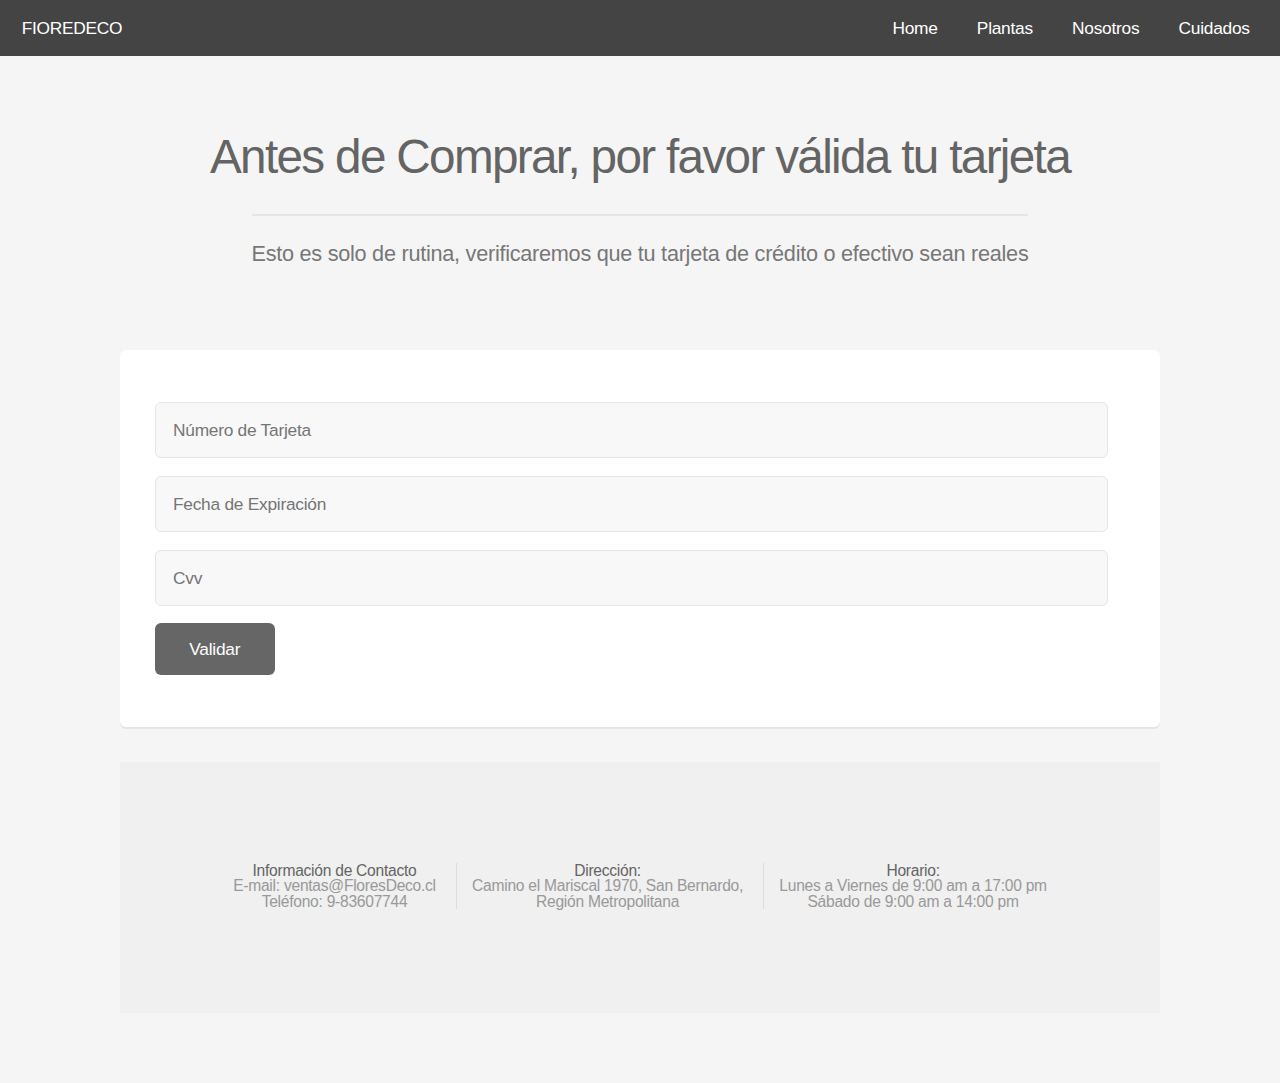
==== commit b5dd5d08: "1" ====
--- a/src/Compra.html
+++ b/src/Compra.html
@@ -4,78 +4,80 @@
 	<meta charset="UTF-8">
 	<meta name="viewport" content="width=device-width, initial-scale=1.0">
 	<meta http-equiv="X-UA-Compatible" content="ie=edge">
-	<title>FioreDeco-Compra</title>
+	<title>FioreDeco-Cuidados</title>
 	<meta charset="utf-8" />
 	<meta name="viewport" content="width=device-width, initial-scale=1, user-scalable=no" />
 	<link rel="stylesheet" href="style.css" />
 </head>
 
-<body >
-	<div id="page-wrapper">
+<body class="is-preload">
+    <div id="page-wrapper">
 
-	<!-- Header -->
-	<header id="header">
-		<h1><a href="index.html">FIOREDECO</a></h1>
-		<nav id="nav">
-			<ul>
-				<li>
-					<a href="index.html">Home</a>
-					<a href="plantas.html">Plantas</a>
-					<a href="nosotros.html">Nosotros</a>
-					<a href="cuidalas.html">Cuidados</a>
-				</li>
-			</ul>
-		</nav>
-	</header>
+		<!-- Header -->
+		
+    <header id="header">
+            <h1><a href="index.html">FIOREDECO</a></h1>
+            <nav id="nav">
+                <ul>
+                  <li>
+					 <a href="index.html">Home</a>
+                     <a href="plantas.html">Plantas</a>
+                     <a href="nosotros.html">Nosotros</a>
+                     <a href="cuidalas.html">Cuidados</a>
+                  </li>
+                </ul>
+            </nav>
+    </header>
 
-<!-- Main -->
-<section id="main" class="container medium">
-	<header>
-			<h2>Validación de Tarjeta</h2>
-			<p>Para poder realizar una compra en nuestra tienda debes validar tu tarjeta de crédito primero</p>
-	</header>
 
-    <!--  JAVASCRIPT  -->
+    	<!-- Main -->
+		<section id="main" class="container">
+                <header>
+                    <h2>Antes de Comprar, por favor válida tu tarjeta</h2>
+                        <p>Esto es solo de rutina, verificaremos que tu tarjeta de crédito o efectivo sean reales</p>
+                </header>
 
-	<div class="box">
-		<form method="post" action="#"></form>
-		    <div class="row gtr-50 gtr-uniform">
-				<div class="col-12">
-					<input type="text" name="subject"  id="userNum" placeholder="Número de Tarjeta" />
-                      <!--  lugar donde el usuario me ingresara los numeros  -->
-				</div>
 
-				<div class="col-6 col-12-mobilep">
-					<input type="text" name="name" id="name" value="" placeholder="Fecha de Expiración" />
-				</div>
-				<div class="col-6 col-12-mobilep">
-					<input type="email" name="email" id="email" value="" placeholder="cvv" />
-				</div>
+ <div class="box">
+    <form method="POST" action="#"></form>
+     <div class="row gtr-50 gtr-uniform">
+            
+            <div class=" col-12">
+                <input type="text" name="subjet" id="usernum" value="" placeholder="Número de Tarjeta">
+            </div>
+            
+            <div class=" col-6 col-12 col-mobilep">
+                <input type="text" name="name" id="name" value="" placeholder="Fecha de Expiración">
+            </div>
 
-					<div class="col-12">
-					<input type="submit" value="VALIDAR" id="submitBtn" /></div>
+            <div class=" col-6 col-12 col-mobilep">
+                <input type="email" name="email" id="email" value="" placeholder="Cvv">
+                </div>
 
-			</div>
-			<!--  boton para que el usuario vea su repsuesta  -->
-		 </form>
-	</div>
+            <div class=" col-12">
+                <input type="submit" value="Validar" id="submit" >
+            </div>
+           
+     </div>
+    </form>
+    </div>
 
-</section>
 
-	<!-- Footer -->
-	<footer id="footer">
-		
+<!-- Footer -->
+<footer id="footer">
 		<ul class="copyright">
 			<li> <b>Información de Contacto </b> <br> E-mail: ventas@FloresDeco.cl <br> Teléfono: 9-83607744</li>
 			<li><b>Dirección:</b> <br> Camino el Mariscal 1970, San Bernardo, <br> Región Metropolitana</li>
 			<li><b>Horario:</b> <br> Lunes a Viernes de 9:00 am a 17:00 pm <br> Sábado de 9:00 am a 14:00 pm
+			</li>
 		</ul>
 	</footer>
-	</div>
 
-	<!-- Scripts -->
-	
-	<script src="validator.js"></script>
+
+
+<script> src="validator.js" </script>
+<script> src="index.js" </script>
+
 
 </body>
 
--- a/src/style.css
+++ b/src/style.css
@@ -1,15 +1,4 @@
-@import url("fontawesome-all.min.css");
-@import url("https://fonts.googleapis.com/css?family=Source+Sans+Pro:300,400,300italic,400italic");
-
-/*
-	Alpha by HTML5 UP
-	html5up.net | @ajlkn
-	Free for personal and commercial use under the CCA 3.0 license (html5up.net/license)
-*/
-
-/* Reset */
-
-/* Based on meyerweb.com/eric/tools/css/reset (v2.0 | 20110126 | License: public domain) */
+
 
 	html, body, div, span, applet, object,
 	iframe, h1, h2, h3, h4, h5, h6, p, blockquote,
@@ -30,6 +19,11 @@
 		vertical-align: baseline;
 	}
 
+	select {
+		background-image: url("data:image/svg+xml;charset=utf8,%3Csvg xmlns='http://www.w3.org/2000/svg' width='40' height='40' preserveAspectRatio='none' viewBox='0 0 40 40'%3E%3Cpath d='M9.4,12.3l10.4,10.4l10.4-10.4c0.2-0.2,0.5-0.4,0.9-0.4c0.3,0,0.6,0.1,0.9,0.4l3.3,3.3c0.2,0.2,0.4,0.5,0.4,0.9 c0,0.4-0.1,0.6-0.4,0.9L20.7,31.9c-0.2,0.2-0.5,0.4-0.9,0.4c-0.3,0-0.6-0.1-0.9-0.4L4.3,17.3c-0.2-0.2-0.4-0.5-0.4-0.9 c0-0.4,0.1-0.6,0.4-0.9l3.3-3.3c0.2-0.2,0.5-0.4,0.9-0.4S9.1,12.1,9.4,12.3z' fill='%23e5e5e5' /%3E%3C/svg%3E");
+		background-size: 1.25em;
+		 }
+
 	article, aside, details, figcaption, figure,
 	footer, header, hgroup, menu, nav, section {
 		display: block;
@@ -71,7 +65,7 @@
 		padding: 0;
 	}
 
-	input, select, textarea {
+	input, textarea {
 		-moz-appearance: none;
 		-webkit-appearance: none;
 		-ms-appearance: none;
@@ -80,24 +74,9 @@
 
 /* Basic */
 
-	@-ms-viewport {
-		width: device-width;
-	}
-
-	body {
-		-ms-overflow-style: scrollbar;
-	}
-
-	@media screen and (max-width: 480px) {
-
-		html, body {
-			min-width: 320px;
-		}
-
-	}
-
 	html {
 		box-sizing: border-box;
+		width: 100%;
 	}
 
 	*, *:before, *:after {
@@ -108,7 +87,7 @@
 		background: #f5f5f5;
 	}
 
-	body, input, select, textarea {
+	body, input, textarea {
 		color: #777;
 		font-family: "Source Sans Pro", sans-serif;
 		font-size: 16pt;
@@ -191,22 +170,6 @@
 		position: relative;
 		top: 0.5em;
 	}
-
-	sup {
-		font-size: 0.8em;
-		position: relative;
-		top: -0.5em;
-	}
-
-	hr {
-		border: 0;
-		border-bottom: solid 2px #e5e5e5;
-		margin: 2em 0;
-	}
-
-		hr.major {
-			margin: 3em 0;
-		}
 
 	blockquote {
 		border-left: solid 4px #e5e5e5;
@@ -259,178 +222,21 @@
 		align-items: stretch;
 	}
 
-		.row > * {
-			box-sizing: border-box;
-		}
-
-		.row.gtr-uniform > * > :last-child {
-			margin-bottom: 0;
-		}
-
-		.row.aln-left {
-			justify-content: flex-start;
-		}
-
-		.row.aln-center {
-			justify-content: center;
-		}
-
-		.row.aln-right {
-			justify-content: flex-end;
-		}
-
-		.row.aln-top {
-			align-items: flex-start;
-		}
-
-		.row.aln-middle {
-			align-items: center;
-		}
-
-		.row.aln-bottom {
-			align-items: flex-end;
-		}
-
-		.row > .imp {
-			order: -1;
-		}
-
-		.row > .col-1 {
-			width: 8.33333%;
-		}
-
-		.row > .off-1 {
-			margin-left: 8.33333%;
-		}
-
-		.row > .col-2 {
-			width: 16.66667%;
-		}
-
-		.row > .off-2 {
-			margin-left: 16.66667%;
-		}
-
-		.row > .col-3 {
-			width: 25%;
-		}
-
-		.row > .off-3 {
-			margin-left: 25%;
-		}
-
-		.row > .col-4 {
-			width: 33.33333%;
-		}
-
-		.row > .off-4 {
-			margin-left: 33.33333%;
-		}
-
-		.row > .col-5 {
-			width: 41.66667%;
-		}
-
-		.row > .off-5 {
-			margin-left: 41.66667%;
-		}
-
-		.row > .col-6 {
+	.row > .col-6 {
 			width: 50%;
 		}
 
-		.row > .off-6 {
-			margin-left: 50%;
-		}
-
-		.row > .col-7 {
-			width: 58.33333%;
-		}
-
-		.row > .off-7 {
-			margin-left: 58.33333%;
-		}
 
 		.row > .col-8 {
 			width: 66.66667%;
 		}
 
-		.row > .off-8 {
-			margin-left: 66.66667%;
-		}
-
-		.row > .col-9 {
-			width: 75%;
-		}
-
-		.row > .off-9 {
-			margin-left: 75%;
-		}
-
-		.row > .col-10 {
-			width: 83.33333%;
-		}
-
-		.row > .off-10 {
-			margin-left: 83.33333%;
-		}
-
-		.row > .col-11 {
-			width: 91.66667%;
-		}
-
-		.row > .off-11 {
-			margin-left: 91.66667%;
-		}
-
-		.row > .col-12 {
+	
+	.row > .col-12 {
 			width: 100%;
 		}
 
-		.row > .off-12 {
-			margin-left: 100%;
-		}
-
-		.row.gtr-0 {
-			margin-top: 0;
-			margin-left: 0em;
-		}
-
-			.row.gtr-0 > * {
-				padding: 0 0 0 0em;
-			}
-
-			.row.gtr-0.gtr-uniform {
-				margin-top: 0em;
-			}
-
-				.row.gtr-0.gtr-uniform > * {
-					padding-top: 0em;
-				}
-
-		.row.gtr-25 {
-			margin-top: 0;
-			margin-left: -0.5em;
-		}
-
-			.row.gtr-25 > * {
-				padding: 0 0 0 0.5em;
-			}
-
-			.row.gtr-25.gtr-uniform {
-				margin-top: -0.5em;
-			}
-
-				.row.gtr-25.gtr-uniform > * {
-					padding-top: 0.5em;
-				}
-
-		.row.gtr-50 {
-			margin-top: 0;
-			margin-left: -1em;
-		}
-
-			.row.gtr-50 > * {
+		.row.gtr-50 > * {
 				padding: 0 0 0 1em;
 			}
 
@@ -447,1522 +253,10 @@
 			margin-left: -2em;
 		}
 
-			.row > * {
-				padding: 0 0 0 2em;
-			}
-
-			.row.gtr-uniform {
-				margin-top: -2em;
-			}
-
-				.row.gtr-uniform > * {
-					padding-top: 2em;
-				}
-
-		.row.gtr-150 {
-			margin-top: 0;
-			margin-left: -3em;
-		}
-
-			.row.gtr-150 > * {
-				padding: 0 0 0 3em;
-			}
-
-			.row.gtr-150.gtr-uniform {
-				margin-top: -3em;
-			}
-
-				.row.gtr-150.gtr-uniform > * {
-					padding-top: 3em;
-				}
-
-		.row.gtr-200 {
-			margin-top: 0;
-			margin-left: -4em;
-		}
-
-			.row.gtr-200 > * {
-				padding: 0 0 0 4em;
-			}
-
-			.row.gtr-200.gtr-uniform {
-				margin-top: -4em;
-			}
-
-				.row.gtr-200.gtr-uniform > * {
-					padding-top: 4em;
-				}
-
-		@media screen and (max-width: 1680px) {
-
-			.row {
-				display: flex;
-				flex-wrap: wrap;
-				box-sizing: border-box;
-				align-items: stretch;
-			}
-
-				.row > * {
-					box-sizing: border-box;
-				}
-
-				.row.gtr-uniform > * > :last-child {
-					margin-bottom: 0;
-				}
-
-				.row.aln-left {
-					justify-content: flex-start;
-				}
-
-				.row.aln-center {
-					justify-content: center;
-				}
-
-				.row.aln-right {
-					justify-content: flex-end;
-				}
-
-				.row.aln-top {
-					align-items: flex-start;
-				}
-
-				.row.aln-middle {
-					align-items: center;
-				}
-
-				.row.aln-bottom {
-					align-items: flex-end;
-				}
-
-				.row > .imp-wide {
-					order: -1;
-				}
-
-				.row > .col-1-wide {
-					width: 8.33333%;
-				}
-
-				.row > .off-1-wide {
-					margin-left: 8.33333%;
-				}
-
-				.row > .col-2-wide {
-					width: 16.66667%;
-				}
-
-				.row > .off-2-wide {
-					margin-left: 16.66667%;
-				}
-
-				.row > .col-3-wide {
-					width: 25%;
-				}
-
-				.row > .off-3-wide {
-					margin-left: 25%;
-				}
-
-				.row > .col-4-wide {
-					width: 33.33333%;
-				}
-
-				.row > .off-4-wide {
-					margin-left: 33.33333%;
-				}
-
-				.row > .col-5-wide {
-					width: 41.66667%;
-				}
-
-				.row > .off-5-wide {
-					margin-left: 41.66667%;
-				}
-
-				.row > .col-6-wide {
-					width: 50%;
-				}
-
-				.row > .off-6-wide {
-					margin-left: 50%;
-				}
-
-				.row > .col-7-wide {
-					width: 58.33333%;
-				}
-
-				.row > .off-7-wide {
-					margin-left: 58.33333%;
-				}
-
-				.row > .col-8-wide {
-					width: 66.66667%;
-				}
-
-				.row > .off-8-wide {
-					margin-left: 66.66667%;
-				}
-
-				.row > .col-9-wide {
-					width: 75%;
-				}
-
-				.row > .off-9-wide {
-					margin-left: 75%;
-				}
-
-				.row > .col-10-wide {
-					width: 83.33333%;
-				}
-
-				.row > .off-10-wide {
-					margin-left: 83.33333%;
-				}
-
-				.row > .col-11-wide {
-					width: 91.66667%;
-				}
-
-				.row > .off-11-wide {
-					margin-left: 91.66667%;
-				}
-
-				.row > .col-12-wide {
-					width: 100%;
-				}
-
-				.row > .off-12-wide {
-					margin-left: 100%;
-				}
-
-				.row.gtr-0 {
-					margin-top: 0;
-					margin-left: 0em;
-				}
-
-					.row.gtr-0 > * {
-						padding: 0 0 0 0em;
-					}
-
-					.row.gtr-0.gtr-uniform {
-						margin-top: 0em;
-					}
-
-						.row.gtr-0.gtr-uniform > * {
-							padding-top: 0em;
-						}
-
-				.row.gtr-25 {
-					margin-top: 0;
-					margin-left: -0.5em;
-				}
-
-					.row.gtr-25 > * {
-						padding: 0 0 0 0.5em;
-					}
-
-					.row.gtr-25.gtr-uniform {
-						margin-top: -0.5em;
-					}
-
-						.row.gtr-25.gtr-uniform > * {
-							padding-top: 0.5em;
-						}
-
-				.row.gtr-50 {
-					margin-top: 0;
-					margin-left: -1em;
-				}
-
-					.row.gtr-50 > * {
-						padding: 0 0 0 1em;
-					}
-
-					.row.gtr-50.gtr-uniform {
-						margin-top: -1em;
-					}
-
-						.row.gtr-50.gtr-uniform > * {
-							padding-top: 1em;
-						}
-
-				.row {
-					margin-top: 0;
-					margin-left: -2em;
-				}
-
-					.row > * {
-						padding: 0 0 0 2em;
-					}
-
-					.row.gtr-uniform {
-						margin-top: -2em;
-					}
-
-						.row.gtr-uniform > * {
-							padding-top: 2em;
-						}
-
-				.row.gtr-150 {
-					margin-top: 0;
-					margin-left: -3em;
-				}
-
-					.row.gtr-150 > * {
-						padding: 0 0 0 3em;
-					}
-
-					.row.gtr-150.gtr-uniform {
-						margin-top: -3em;
-					}
-
-						.row.gtr-150.gtr-uniform > * {
-							padding-top: 3em;
-						}
-
-				.row.gtr-200 {
-					margin-top: 0;
-					margin-left: -4em;
-				}
-
-					.row.gtr-200 > * {
-						padding: 0 0 0 4em;
-					}
-
-					.row.gtr-200.gtr-uniform {
-						margin-top: -4em;
-					}
-
-						.row.gtr-200.gtr-uniform > * {
-							padding-top: 4em;
-						}
-
-		}
-
-		@media screen and (max-width: 1280px) {
-
-			.row {
-				display: flex;
-				flex-wrap: wrap;
-				box-sizing: border-box;
-				align-items: stretch;
-			}
-
-				.row > * {
-					box-sizing: border-box;
-				}
-
-				.row.gtr-uniform > * > :last-child {
-					margin-bottom: 0;
-				}
-
-				.row.aln-left {
-					justify-content: flex-start;
-				}
-
-				.row.aln-center {
-					justify-content: center;
-				}
-
-				.row.aln-right {
-					justify-content: flex-end;
-				}
-
-				.row.aln-top {
-					align-items: flex-start;
-				}
-
-				.row.aln-middle {
-					align-items: center;
-				}
-
-				.row.aln-bottom {
-					align-items: flex-end;
-				}
-
-				.row > .imp-normal {
-					order: -1;
-				}
-
-				.row > .col-1-normal {
-					width: 8.33333%;
-				}
-
-				.row > .off-1-normal {
-					margin-left: 8.33333%;
-				}
-
-				.row > .col-2-normal {
-					width: 16.66667%;
-				}
-
-				.row > .off-2-normal {
-					margin-left: 16.66667%;
-				}
-
-				.row > .col-3-normal {
-					width: 25%;
-				}
-
-				.row > .off-3-normal {
-					margin-left: 25%;
-				}
-
-				.row > .col-4-normal {
-					width: 33.33333%;
-				}
-
-				.row > .off-4-normal {
-					margin-left: 33.33333%;
-				}
-
-				.row > .col-5-normal {
-					width: 41.66667%;
-				}
-
-				.row > .off-5-normal {
-					margin-left: 41.66667%;
-				}
-
-				.row > .col-6-normal {
-					width: 50%;
-				}
-
-				.row > .off-6-normal {
-					margin-left: 50%;
-				}
-
-				.row > .col-7-normal {
-					width: 58.33333%;
-				}
-
-				.row > .off-7-normal {
-					margin-left: 58.33333%;
-				}
-
-				.row > .col-8-normal {
-					width: 66.66667%;
-				}
-
-				.row > .off-8-normal {
-					margin-left: 66.66667%;
-				}
-
-				.row > .col-9-normal {
-					width: 75%;
-				}
-
-				.row > .off-9-normal {
-					margin-left: 75%;
-				}
-
-				.row > .col-10-normal {
-					width: 83.33333%;
-				}
-
-				.row > .off-10-normal {
-					margin-left: 83.33333%;
-				}
-
-				.row > .col-11-normal {
-					width: 91.66667%;
-				}
-
-				.row > .off-11-normal {
-					margin-left: 91.66667%;
-				}
-
-				.row > .col-12-normal {
-					width: 100%;
-				}
-
-				.row > .off-12-normal {
-					margin-left: 100%;
-				}
-
-				.row.gtr-0 {
-					margin-top: 0;
-					margin-left: 0em;
-				}
-
-					.row.gtr-0 > * {
-						padding: 0 0 0 0em;
-					}
-
-					.row.gtr-0.gtr-uniform {
-						margin-top: 0em;
-					}
-
-						.row.gtr-0.gtr-uniform > * {
-							padding-top: 0em;
-						}
-
-				.row.gtr-25 {
-					margin-top: 0;
-					margin-left: -0.5em;
-				}
-
-					.row.gtr-25 > * {
-						padding: 0 0 0 0.5em;
-					}
-
-					.row.gtr-25.gtr-uniform {
-						margin-top: -0.5em;
-					}
-
-						.row.gtr-25.gtr-uniform > * {
-							padding-top: 0.5em;
-						}
-
-				.row.gtr-50 {
-					margin-top: 0;
-					margin-left: -1em;
-				}
-
-					.row.gtr-50 > * {
-						padding: 0 0 0 1em;
-					}
-
-					.row.gtr-50.gtr-uniform {
-						margin-top: -1em;
-					}
-
-						.row.gtr-50.gtr-uniform > * {
-							padding-top: 1em;
-						}
-
-				.row {
-					margin-top: 0;
-					margin-left: -2em;
-				}
-
-					.row > * {
-						padding: 0 0 0 2em;
-					}
-
-					.row.gtr-uniform {
-						margin-top: -2em;
-					}
-
-						.row.gtr-uniform > * {
-							padding-top: 2em;
-						}
-
-				.row.gtr-150 {
-					margin-top: 0;
-					margin-left: -3em;
-				}
-
-					.row.gtr-150 > * {
-						padding: 0 0 0 3em;
-					}
-
-					.row.gtr-150.gtr-uniform {
-						margin-top: -3em;
-					}
-
-						.row.gtr-150.gtr-uniform > * {
-							padding-top: 3em;
-						}
-
-				.row.gtr-200 {
-					margin-top: 0;
-					margin-left: -4em;
-				}
-
-					.row.gtr-200 > * {
-						padding: 0 0 0 4em;
-					}
-
-					.row.gtr-200.gtr-uniform {
-						margin-top: -4em;
-					}
-
-						.row.gtr-200.gtr-uniform > * {
-							padding-top: 4em;
-						}
-
-		}
-
-		@media screen and (max-width: 980px) {
-
-			.row {
-				display: flex;
-				flex-wrap: wrap;
-				box-sizing: border-box;
-				align-items: stretch;
-			}
-
-				.row > * {
-					box-sizing: border-box;
-				}
-
-				.row.gtr-uniform > * > :last-child {
-					margin-bottom: 0;
-				}
-
-				.row.aln-left {
-					justify-content: flex-start;
-				}
-
-				.row.aln-center {
-					justify-content: center;
-				}
-
-				.row.aln-right {
-					justify-content: flex-end;
-				}
-
-				.row.aln-top {
-					align-items: flex-start;
-				}
-
-				.row.aln-middle {
-					align-items: center;
-				}
-
-				.row.aln-bottom {
-					align-items: flex-end;
-				}
-
-				.row > .imp-narrow {
-					order: -1;
-				}
-
-				.row > .col-1-narrow {
-					width: 8.33333%;
-				}
-
-				.row > .off-1-narrow {
-					margin-left: 8.33333%;
-				}
-
-				.row > .col-2-narrow {
-					width: 16.66667%;
-				}
-
-				.row > .off-2-narrow {
-					margin-left: 16.66667%;
-				}
-
-				.row > .col-3-narrow {
-					width: 25%;
-				}
-
-				.row > .off-3-narrow {
-					margin-left: 25%;
-				}
-
-				.row > .col-4-narrow {
-					width: 33.33333%;
-				}
-
-				.row > .off-4-narrow {
-					margin-left: 33.33333%;
-				}
-
-				.row > .col-5-narrow {
-					width: 41.66667%;
-				}
-
-				.row > .off-5-narrow {
-					margin-left: 41.66667%;
-				}
-
-				.row > .col-6-narrow {
-					width: 50%;
-				}
-
-				.row > .off-6-narrow {
-					margin-left: 50%;
-				}
-
-				.row > .col-7-narrow {
-					width: 58.33333%;
-				}
-
-				.row > .off-7-narrow {
-					margin-left: 58.33333%;
-				}
-
-				.row > .col-8-narrow {
-					width: 66.66667%;
-				}
-
-				.row > .off-8-narrow {
-					margin-left: 66.66667%;
-				}
-
-				.row > .col-9-narrow {
-					width: 75%;
-				}
-
-				.row > .off-9-narrow {
-					margin-left: 75%;
-				}
-
-				.row > .col-10-narrow {
-					width: 83.33333%;
-				}
-
-				.row > .off-10-narrow {
-					margin-left: 83.33333%;
-				}
-
-				.row > .col-11-narrow {
-					width: 91.66667%;
-				}
-
-				.row > .off-11-narrow {
-					margin-left: 91.66667%;
-				}
-
-				.row > .col-12-narrow {
-					width: 100%;
-				}
-
-				.row > .off-12-narrow {
-					margin-left: 100%;
-				}
-
-				.row.gtr-0 {
-					margin-top: 0;
-					margin-left: 0em;
-				}
-
-					.row.gtr-0 > * {
-						padding: 0 0 0 0em;
-					}
-
-					.row.gtr-0.gtr-uniform {
-						margin-top: 0em;
-					}
-
-						.row.gtr-0.gtr-uniform > * {
-							padding-top: 0em;
-						}
-
-				.row.gtr-25 {
-					margin-top: 0;
-					margin-left: -0.5em;
-				}
-
-					.row.gtr-25 > * {
-						padding: 0 0 0 0.5em;
-					}
-
-					.row.gtr-25.gtr-uniform {
-						margin-top: -0.5em;
-					}
-
-						.row.gtr-25.gtr-uniform > * {
-							padding-top: 0.5em;
-						}
-
-				.row.gtr-50 {
-					margin-top: 0;
-					margin-left: -1em;
-				}
-
-					.row.gtr-50 > * {
-						padding: 0 0 0 1em;
-					}
-
-					.row.gtr-50.gtr-uniform {
-						margin-top: -1em;
-					}
-
-						.row.gtr-50.gtr-uniform > * {
-							padding-top: 1em;
-						}
-
-				.row {
-					margin-top: 0;
-					margin-left: -2em;
-				}
-
-					.row > * {
-						padding: 0 0 0 2em;
-					}
-
-					.row.gtr-uniform {
-						margin-top: -2em;
-					}
-
-						.row.gtr-uniform > * {
-							padding-top: 2em;
-						}
-
-				.row.gtr-150 {
-					margin-top: 0;
-					margin-left: -3em;
-				}
-
-					.row.gtr-150 > * {
-						padding: 0 0 0 3em;
-					}
-
-					.row.gtr-150.gtr-uniform {
-						margin-top: -3em;
-					}
-
-						.row.gtr-150.gtr-uniform > * {
-							padding-top: 3em;
-						}
-
-				.row.gtr-200 {
-					margin-top: 0;
-					margin-left: -4em;
-				}
-
-					.row.gtr-200 > * {
-						padding: 0 0 0 4em;
-					}
-
-					.row.gtr-200.gtr-uniform {
-						margin-top: -4em;
-					}
-
-						.row.gtr-200.gtr-uniform > * {
-							padding-top: 4em;
-						}
-
-		}
-
-		@media screen and (max-width: 840px) {
-
-			.row {
-				display: flex;
-				flex-wrap: wrap;
-				box-sizing: border-box;
-				align-items: stretch;
-			}
-
-				.row > * {
-					box-sizing: border-box;
-				}
-
-				.row.gtr-uniform > * > :last-child {
-					margin-bottom: 0;
-				}
-
-				.row.aln-left {
-					justify-content: flex-start;
-				}
-
-				.row.aln-center {
-					justify-content: center;
-				}
-
-				.row.aln-right {
-					justify-content: flex-end;
-				}
-
-				.row.aln-top {
-					align-items: flex-start;
-				}
-
-				.row.aln-middle {
-					align-items: center;
-				}
-
-				.row.aln-bottom {
-					align-items: flex-end;
-				}
-
-				.row > .imp-narrower {
-					order: -1;
-				}
-
-				.row > .col-1-narrower {
-					width: 8.33333%;
-				}
-
-				.row > .off-1-narrower {
-					margin-left: 8.33333%;
-				}
-
-				.row > .col-2-narrower {
-					width: 16.66667%;
-				}
-
-				.row > .off-2-narrower {
-					margin-left: 16.66667%;
-				}
-
-				.row > .col-3-narrower {
-					width: 25%;
-				}
-
-				.row > .off-3-narrower {
-					margin-left: 25%;
-				}
-
-				.row > .col-4-narrower {
-					width: 33.33333%;
-				}
-
-				.row > .off-4-narrower {
-					margin-left: 33.33333%;
-				}
-
-				.row > .col-5-narrower {
-					width: 41.66667%;
-				}
-
-				.row > .off-5-narrower {
-					margin-left: 41.66667%;
-				}
-
-				.row > .col-6-narrower {
-					width: 50%;
-				}
-
-				.row > .off-6-narrower {
-					margin-left: 50%;
-				}
-
-				.row > .col-7-narrower {
-					width: 58.33333%;
-				}
-
-				.row > .off-7-narrower {
-					margin-left: 58.33333%;
-				}
-
-				.row > .col-8-narrower {
-					width: 66.66667%;
-				}
-
-				.row > .off-8-narrower {
-					margin-left: 66.66667%;
-				}
-
-				.row > .col-9-narrower {
-					width: 75%;
-				}
-
-				.row > .off-9-narrower {
-					margin-left: 75%;
-				}
-
-				.row > .col-10-narrower {
-					width: 83.33333%;
-				}
-
-				.row > .off-10-narrower {
-					margin-left: 83.33333%;
-				}
-
-				.row > .col-11-narrower {
-					width: 91.66667%;
-				}
-
-				.row > .off-11-narrower {
-					margin-left: 91.66667%;
-				}
-
-				.row > .col-12-narrower {
-					width: 100%;
-				}
-
-				.row > .off-12-narrower {
-					margin-left: 100%;
-				}
-
-				.row.gtr-0 {
-					margin-top: 0;
-					margin-left: 0em;
-				}
-
-					.row.gtr-0 > * {
-						padding: 0 0 0 0em;
-					}
-
-					.row.gtr-0.gtr-uniform {
-						margin-top: 0em;
-					}
-
-						.row.gtr-0.gtr-uniform > * {
-							padding-top: 0em;
-						}
-
-				.row.gtr-25 {
-					margin-top: 0;
-					margin-left: -0.5em;
-				}
-
-					.row.gtr-25 > * {
-						padding: 0 0 0 0.5em;
-					}
-
-					.row.gtr-25.gtr-uniform {
-						margin-top: -0.5em;
-					}
-
-						.row.gtr-25.gtr-uniform > * {
-							padding-top: 0.5em;
-						}
-
-				.row.gtr-50 {
-					margin-top: 0;
-					margin-left: -1em;
-				}
-
-					.row.gtr-50 > * {
-						padding: 0 0 0 1em;
-					}
-
-					.row.gtr-50.gtr-uniform {
-						margin-top: -1em;
-					}
-
-						.row.gtr-50.gtr-uniform > * {
-							padding-top: 1em;
-						}
-
-				.row {
-					margin-top: 0;
-					margin-left: -2em;
-				}
-
-					.row > * {
-						padding: 0 0 0 2em;
-					}
-
-					.row.gtr-uniform {
-						margin-top: -2em;
-					}
-
-						.row.gtr-uniform > * {
-							padding-top: 2em;
-						}
-
-				.row.gtr-150 {
-					margin-top: 0;
-					margin-left: -3em;
-				}
-
-					.row.gtr-150 > * {
-						padding: 0 0 0 3em;
-					}
-
-					.row.gtr-150.gtr-uniform {
-						margin-top: -3em;
-					}
-
-						.row.gtr-150.gtr-uniform > * {
-							padding-top: 3em;
-						}
-
-				.row.gtr-200 {
-					margin-top: 0;
-					margin-left: -4em;
-				}
-
-					.row.gtr-200 > * {
-						padding: 0 0 0 4em;
-					}
-
-					.row.gtr-200.gtr-uniform {
-						margin-top: -4em;
-					}
-
-						.row.gtr-200.gtr-uniform > * {
-							padding-top: 4em;
-						}
-
-		}
-
-		@media screen and (max-width: 736px) {
-
-			.row {
-				display: flex;
-				flex-wrap: wrap;
-				box-sizing: border-box;
-				align-items: stretch;
-			}
-
-				.row > * {
-					box-sizing: border-box;
-				}
-
-				.row.gtr-uniform > * > :last-child {
-					margin-bottom: 0;
-				}
-
-				.row.aln-left {
-					justify-content: flex-start;
-				}
-
-				.row.aln-center {
-					justify-content: center;
-				}
-
-				.row.aln-right {
-					justify-content: flex-end;
-				}
-
-				.row.aln-top {
-					align-items: flex-start;
-				}
-
-				.row.aln-middle {
-					align-items: center;
-				}
-
-				.row.aln-bottom {
-					align-items: flex-end;
-				}
-
-				.row > .imp-mobile {
-					order: -1;
-				}
-
-				.row > .col-1-mobile {
-					width: 8.33333%;
-				}
-
-				.row > .off-1-mobile {
-					margin-left: 8.33333%;
-				}
-
-				.row > .col-2-mobile {
-					width: 16.66667%;
-				}
-
-				.row > .off-2-mobile {
-					margin-left: 16.66667%;
-				}
-
-				.row > .col-3-mobile {
-					width: 25%;
-				}
-
-				.row > .off-3-mobile {
-					margin-left: 25%;
-				}
-
-				.row > .col-4-mobile {
-					width: 33.33333%;
-				}
-
-				.row > .off-4-mobile {
-					margin-left: 33.33333%;
-				}
-
-				.row > .col-5-mobile {
-					width: 41.66667%;
-				}
-
-				.row > .off-5-mobile {
-					margin-left: 41.66667%;
-				}
-
-				.row > .col-6-mobile {
-					width: 50%;
-				}
-
-				.row > .off-6-mobile {
-					margin-left: 50%;
-				}
-
-				.row > .col-7-mobile {
-					width: 58.33333%;
-				}
-
-				.row > .off-7-mobile {
-					margin-left: 58.33333%;
-				}
-
-				.row > .col-8-mobile {
-					width: 66.66667%;
-				}
-
-				.row > .off-8-mobile {
-					margin-left: 66.66667%;
-				}
-
-				.row > .col-9-mobile {
-					width: 75%;
-				}
-
-				.row > .off-9-mobile {
-					margin-left: 75%;
-				}
-
-				.row > .col-10-mobile {
-					width: 83.33333%;
-				}
-
-				.row > .off-10-mobile {
-					margin-left: 83.33333%;
-				}
-
-				.row > .col-11-mobile {
-					width: 91.66667%;
-				}
-
-				.row > .off-11-mobile {
-					margin-left: 91.66667%;
-				}
-
-				.row > .col-12-mobile {
-					width: 100%;
-				}
-
-				.row > .off-12-mobile {
-					margin-left: 100%;
-				}
-
-				.row.gtr-0 {
-					margin-top: 0;
-					margin-left: 0em;
-				}
-
-					.row.gtr-0 > * {
-						padding: 0 0 0 0em;
-					}
-
-					.row.gtr-0.gtr-uniform {
-						margin-top: 0em;
-					}
-
-						.row.gtr-0.gtr-uniform > * {
-							padding-top: 0em;
-						}
-
-				.row.gtr-25 {
-					margin-top: 0;
-					margin-left: -0.5em;
-				}
-
-					.row.gtr-25 > * {
-						padding: 0 0 0 0.5em;
-					}
-
-					.row.gtr-25.gtr-uniform {
-						margin-top: -0.5em;
-					}
-
-						.row.gtr-25.gtr-uniform > * {
-							padding-top: 0.5em;
-						}
-
-				.row.gtr-50 {
-					margin-top: 0;
-					margin-left: -1em;
-				}
-
-					.row.gtr-50 > * {
-						padding: 0 0 0 1em;
-					}
-
-					.row.gtr-50.gtr-uniform {
-						margin-top: -1em;
-					}
-
-						.row.gtr-50.gtr-uniform > * {
-							padding-top: 1em;
-						}
-
-				.row {
-					margin-top: 0;
-					margin-left: -2em;
-				}
-
-					.row > * {
-						padding: 0 0 0 2em;
-					}
-
-					.row.gtr-uniform {
-						margin-top: -2em;
-					}
-
-						.row.gtr-uniform > * {
-							padding-top: 2em;
-						}
-
-				.row.gtr-150 {
-					margin-top: 0;
-					margin-left: -3em;
-				}
-
-					.row.gtr-150 > * {
-						padding: 0 0 0 3em;
-					}
-
-					.row.gtr-150.gtr-uniform {
-						margin-top: -3em;
-					}
-
-						.row.gtr-150.gtr-uniform > * {
-							padding-top: 3em;
-						}
-
-				.row.gtr-200 {
-					margin-top: 0;
-					margin-left: -4em;
-				}
-
-					.row.gtr-200 > * {
-						padding: 0 0 0 4em;
-					}
-
-					.row.gtr-200.gtr-uniform {
-						margin-top: -4em;
-					}
-
-						.row.gtr-200.gtr-uniform > * {
-							padding-top: 4em;
-						}
-
-		}
-
-		@media screen and (max-width: 480px) {
-
-			.row {
-				display: flex;
-				flex-wrap: wrap;
-				box-sizing: border-box;
-				align-items: stretch;
-			}
-
-				.row > * {
-					box-sizing: border-box;
-				}
-
-				.row.gtr-uniform > * > :last-child {
-					margin-bottom: 0;
-				}
-
-				.row.aln-left {
-					justify-content: flex-start;
-				}
-
-				.row.aln-center {
-					justify-content: center;
-				}
-
-				.row.aln-right {
-					justify-content: flex-end;
-				}
-
-				.row.aln-top {
-					align-items: flex-start;
-				}
-
-				.row.aln-middle {
-					align-items: center;
-				}
-
-				.row.aln-bottom {
-					align-items: flex-end;
-				}
-
-				.row > .imp-mobilep {
-					order: -1;
-				}
-
-				.row > .col-1-mobilep {
-					width: 8.33333%;
-				}
-
-				.row > .off-1-mobilep {
-					margin-left: 8.33333%;
-				}
-
-				.row > .col-2-mobilep {
-					width: 16.66667%;
-				}
-
-				.row > .off-2-mobilep {
-					margin-left: 16.66667%;
-				}
-
-				.row > .col-3-mobilep {
-					width: 25%;
-				}
-
-				.row > .off-3-mobilep {
-					margin-left: 25%;
-				}
-
-				.row > .col-4-mobilep {
-					width: 33.33333%;
-				}
-
-				.row > .off-4-mobilep {
-					margin-left: 33.33333%;
-				}
-
-				.row > .col-5-mobilep {
-					width: 41.66667%;
-				}
-
-				.row > .off-5-mobilep {
-					margin-left: 41.66667%;
-				}
-
-				.row > .col-6-mobilep {
-					width: 50%;
-				}
-
-				.row > .off-6-mobilep {
-					margin-left: 50%;
-				}
-
-				.row > .col-7-mobilep {
-					width: 58.33333%;
-				}
-
-				.row > .off-7-mobilep {
-					margin-left: 58.33333%;
-				}
-
-				.row > .col-8-mobilep {
-					width: 66.66667%;
-				}
-
-				.row > .off-8-mobilep {
-					margin-left: 66.66667%;
-				}
-
-				.row > .col-9-mobilep {
-					width: 75%;
-				}
-
-				.row > .off-9-mobilep {
-					margin-left: 75%;
-				}
-
-				.row > .col-10-mobilep {
-					width: 83.33333%;
-				}
-
-				.row > .off-10-mobilep {
-					margin-left: 83.33333%;
-				}
-
-				.row > .col-11-mobilep {
-					width: 91.66667%;
-				}
-
-				.row > .off-11-mobilep {
-					margin-left: 91.66667%;
-				}
-
-				.row > .col-12-mobilep {
-					width: 100%;
-				}
-
-				.row > .off-12-mobilep {
-					margin-left: 100%;
-				}
-
-				.row.gtr-0 {
-					margin-top: 0;
-					margin-left: 0em;
-				}
-
-					.row.gtr-0 > * {
-						padding: 0 0 0 0em;
-					}
-
-					.row.gtr-0.gtr-uniform {
-						margin-top: 0em;
-					}
-
-						.row.gtr-0.gtr-uniform > * {
-							padding-top: 0em;
-						}
-
-				.row.gtr-25 {
-					margin-top: 0;
-					margin-left: -0.5em;
-				}
-
-					.row.gtr-25 > * {
-						padding: 0 0 0 0.5em;
-					}
-
-					.row.gtr-25.gtr-uniform {
-						margin-top: -0.5em;
-					}
-
-						.row.gtr-25.gtr-uniform > * {
-							padding-top: 0.5em;
-						}
-
-				.row.gtr-50 {
-					margin-top: 0;
-					margin-left: -1em;
-				}
-
-					.row.gtr-50 > * {
-						padding: 0 0 0 1em;
-					}
-
-					.row.gtr-50.gtr-uniform {
-						margin-top: -1em;
-					}
-
-						.row.gtr-50.gtr-uniform > * {
-							padding-top: 1em;
-						}
-
-				.row {
-					margin-top: 0;
-					margin-left: -2em;
-				}
-
-					.row > * {
-						padding: 0 0 0 2em;
-					}
-
-					.row.gtr-uniform {
-						margin-top: -2em;
-					}
-
-						.row.gtr-uniform > * {
-							padding-top: 2em;
-						}
-
-				.row.gtr-150 {
-					margin-top: 0;
-					margin-left: -3em;
-				}
-
-					.row.gtr-150 > * {
-						padding: 0 0 0 3em;
-					}
-
-					.row.gtr-150.gtr-uniform {
-						margin-top: -3em;
-					}
-
-						.row.gtr-150.gtr-uniform > * {
-							padding-top: 3em;
-						}
-
-				.row.gtr-200 {
-					margin-top: 0;
-					margin-left: -4em;
-				}
-
-					.row.gtr-200 > * {
-						padding: 0 0 0 4em;
-					}
-
-					.row.gtr-200.gtr-uniform {
-						margin-top: -4em;
-					}
-
-						.row.gtr-200.gtr-uniform > * {
-							padding-top: 4em;
-						}
-
-		}
-
+			
+			
+
+			
 /* Container */
 
 	.container {
@@ -1971,50 +265,11 @@
 		width: 60em;
 	}
 
-		.container.xsmall {
-			width: 15em;
-		}
-
-		.container.small {
-			width: 30em;
-		}
-
-		.container.medium {
-			width: 45em;
-		}
-
-		.container.large {
-			width: 75em;
-		}
-
-		.container.xlarge {
-			width: 90em;
-		}
-
-		.container.max {
-			width: 100%;
-		}
-
-		@media screen and (max-width: 840px) {
-
-			.container {
-				width: 100% !important;
-			}
-
-		}
-
-		@media screen and (max-width: 736px) {
-
-			.container {
-				max-width: 100%;
-			}
-
-		}
 
 /* Section/Article */
 
 	section.special, article.special {
-		text-align: center;
+		text-align: left;
 	}
 
 	header p {
@@ -2049,9 +304,7 @@
 		text-align: center;
 	}
 
-		header.major h2 {
-			margin: 0;
-		}
+	
 
 		header.major p {
 			display: inline-block;
@@ -2064,22 +317,9 @@
 
 /* Form */
 
-	form {
-		margin: 0 0 2em 0;
-	}
-
-	label {
-		color: #646464;
-		display: block;
-		font-size: 0.9em;
-		font-weight: 300;
-		margin: 0 0 1em 0;
-	}
-
 	input[type="text"],
-	input[type="password"],
 	input[type="email"],
-	select,
+
 	textarea {
 		-moz-appearance: none;
 		-webkit-appearance: none;
@@ -2096,156 +336,16 @@
 		width: 100%;
 	}
 
-		input[type="text"]:invalid,
-		input[type="password"]:invalid,
-		input[type="email"]:invalid,
-		select:invalid,
-		textarea:invalid {
-			box-shadow: none;
-		}
-
-		input[type="text"]:focus,
-		input[type="password"]:focus,
-		input[type="email"]:focus,
-		select:focus,
-		textarea:focus {
-			border-color: #e89980;
-			box-shadow: 0 0 0 2px #e89980;
-		}
-
-	select {
-		background-image: url("data:image/svg+xml;charset=utf8,%3Csvg xmlns='http://www.w3.org/2000/svg' width='40' height='40' preserveAspectRatio='none' viewBox='0 0 40 40'%3E%3Cpath d='M9.4,12.3l10.4,10.4l10.4-10.4c0.2-0.2,0.5-0.4,0.9-0.4c0.3,0,0.6,0.1,0.9,0.4l3.3,3.3c0.2,0.2,0.4,0.5,0.4,0.9 c0,0.4-0.1,0.6-0.4,0.9L20.7,31.9c-0.2,0.2-0.5,0.4-0.9,0.4c-0.3,0-0.6-0.1-0.9-0.4L4.3,17.3c-0.2-0.2-0.4-0.5-0.4-0.9 c0-0.4,0.1-0.6,0.4-0.9l3.3-3.3c0.2-0.2,0.5-0.4,0.9-0.4S9.1,12.1,9.4,12.3z' fill='%23e5e5e5' /%3E%3C/svg%3E");
-		background-size: 1.25em;
-		background-repeat: no-repeat;
-		background-position: calc(100% - 1em) center;
-		height: 3em;
-		padding-right: 3em;
-		text-overflow: ellipsis;
-	}
-
-		select option {
-			color: #777;
-			background-color: #f5f5f5;
-		}
-
-		select:focus::-ms-value {
-			background-color: transparent;
-		}
-
-		select::-ms-expand {
-			display: none;
-		}
+/* TEXTAREA SUSCRÍBETE A NUESTRO NEWSLETTER */
 
 	input[type="text"],
-	input[type="password"],
 	input[type="email"],
-	select {
-		height: 3em;
-	}
-
 	textarea {
 		padding: 0.75em 1em;
 	}
 
-	input[type="checkbox"],
-	input[type="radio"] {
-		-moz-appearance: none;
-		-webkit-appearance: none;
-		-ms-appearance: none;
-		appearance: none;
-		display: block;
-		float: left;
-		margin-right: -2em;
-		opacity: 0;
-		width: 1em;
-		z-index: -1;
-	}
-
-		input[type="checkbox"] + label,
-		input[type="radio"] + label {
-			text-decoration: none;
-			color: #777;
-			cursor: pointer;
-			display: inline-block;
-			font-size: 1em;
-			font-weight: 300;
-			padding-left: 2.55em;
-			padding-right: 0.75em;
-			position: relative;
-		}
-
-			input[type="checkbox"] + label:before,
-			input[type="radio"] + label:before {
-				-moz-osx-font-smoothing: grayscale;
-				-webkit-font-smoothing: antialiased;
-				display: inline-block;
-				font-style: normal;
-				font-variant: normal;
-				text-rendering: auto;
-				line-height: 1;
-				text-transform: none !important;
-				font-family: 'Font Awesome 5 Free';
-				font-weight: 900;
-			}
-
-			input[type="checkbox"] + label:before,
-			input[type="radio"] + label:before {
-				background: #f8f8f8;
-				border-radius: 6px;
-				border: solid 1px #e5e5e5;
-				content: '';
-				display: inline-block;
-				font-size: 0.8em;
-				height: 2.25em;
-				left: 0;
-				line-height: 2.25em;
-				position: absolute;
-				text-align: center;
-				top: 0;
-				width: 2.25em;
-			}
-
-		input[type="checkbox"]:checked + label:before,
-		input[type="radio"]:checked + label:before {
-			background: #666;
-			border-color: #666;
-			color: #ffffff;
-			content: '\f00c';
-		}
-
-		input[type="checkbox"]:focus + label:before,
-		input[type="radio"]:focus + label:before {
-			border-color: #e89980;
-			box-shadow: 0 0 0 1px #e89980;
-		}
-
-	input[type="checkbox"] + label:before {
-		border-radius: 6px;
-	}
-
-	input[type="radio"] + label:before {
-		border-radius: 100%;
-	}
-
-	::-webkit-input-placeholder {
-		color: #999 !important;
-		opacity: 1.0;
-	}
-
-	:-moz-placeholder {
-		color: #999 !important;
-		opacity: 1.0;
-	}
-
-	::-moz-placeholder {
-		color: #999 !important;
-		opacity: 1.0;
-	}
-
-	:-ms-input-placeholder {
-		color: #999 !important;
-		opacity: 1.0;
-	}
+	
+
 
 /* Box */
 
@@ -2256,23 +356,15 @@
 		margin: 0 0 2em 0;
 		padding: 3em;
 	}
-
-		.box > :last-child {
-			margin-bottom: 0;
-		}
-
+		
 		.box.alt {
-			background: none !important;
-			border-radius: 0 !important;
-			box-shadow: none !important;
+			background: none ;
+			border-radius: 0 ;
+			box-shadow: none ;
 			margin: 0 0 2em 0;
-			padding: 0 !important;
-		}
-
-		.box.features .features-row {
-			border-top: solid 2px #e5e5e5;
-			position: relative;
-		}
+			padding: 0 ;
+		}
+
 
 			.box.features .features-row:after {
 				clear: both;
@@ -2282,53 +374,15 @@
 
 			.box.features .features-row section {
 				float: left;
-				padding: 3em;
+				padding: 3px;
 				width: 50%;
-			}
-
-				.box.features .features-row section :last-child {
-					margin-bottom: 0;
-				}
-
-				.box.features .features-row section:nth-child(2n) {
-					padding-right: 0;
-				}
-
-					.box.features .features-row section:nth-child(2n):before {
-						background: #e5e5e5;
-						content: '';
-						display: block;
-						height: 100%;
-						margin-left: -3em;
-						position: absolute;
-						top: 0;
-						width: 2px;
-					}
-
-				.box.features .features-row section:nth-child(2n-1) {
-					padding-left: 0;
-				}
-
-			.box.features .features-row:first-child {
-				border-top: 0;
-			}
-
-				.box.features .features-row:first-child section {
-					padding-top: 0;
-				}
-
-			.box.features .features-row:last-child {
-				padding-bottom: 0;
-			}
-
-				.box.features .features-row:last-child section {
-					padding-bottom: 0;
-				}
-
-		.box.special {
-			text-align: center;
-		}
-
+				padding-left: 90px;
+				padding-right: 90px;
+			}
+
+			
+		
+/* MOFICACION DE LA IMAGEN EN BODY   */
 		.box .image.featured {
 			border-radius: 0;
 			display: block;
@@ -2344,8 +398,8 @@
 			}
 
 			.box .image.featured:first-child {
-				border-radius: 6px 6px 0 0;
-				margin-bottom: 3em;
+				border-radius: 2px 2px 0 0;
+				margin-bottom: 1em;
 				margin-top: -3em;
 			}
 
@@ -2400,16 +454,18 @@
 			font-family: 'Font Awesome 5 Brands';
 		}
 
+
 		.icon.major {
 			background: #666;
-			border-radius: 100%;
+			border-radius: 0%;
 			color: #ffffff;
-			cursor: default;
+		
 			display: inline-block;
-			height: 5.5em;
+			
 			line-height: 5.5em;
-			margin: 0 0 2em 0;
-			width: 5.5em;
+	
+			margin-top: 10%;
+			width: 100%;
 		}
 
 			.icon.major:before {
@@ -2560,7 +616,7 @@
 			vertical-align: middle;
 		}
 
-		ul.actions.special {
+		ul.actions.special { /* centra el menu principal */
 			-moz-justify-content: center;
 			-webkit-justify-content: center;
 			-ms-justify-content: center;
@@ -2613,56 +669,7 @@
 				width: 100%;
 			}
 
-		@media screen and (max-width: 480px) {
-
-			ul.actions:not(.fixed) {
-				-moz-flex-direction: column;
-				-webkit-flex-direction: column;
-				-ms-flex-direction: column;
-				flex-direction: column;
-				margin-left: 0;
-				width: 100% !important;
-			}
-
-				ul.actions:not(.fixed) li {
-					-moz-flex-grow: 1;
-					-webkit-flex-grow: 1;
-					-ms-flex-grow: 1;
-					flex-grow: 1;
-					-moz-flex-shrink: 1;
-					-webkit-flex-shrink: 1;
-					-ms-flex-shrink: 1;
-					flex-shrink: 1;
-					padding: 1em 0 0 0;
-					text-align: center;
-					width: 100%;
-				}
-
-					ul.actions:not(.fixed) li > * {
-						width: 100%;
-					}
-
-					ul.actions:not(.fixed) li:first-child {
-						padding-top: 0;
-					}
-
-					ul.actions:not(.fixed) li input[type="submit"],
-					ul.actions:not(.fixed) li input[type="reset"],
-					ul.actions:not(.fixed) li input[type="button"],
-					ul.actions:not(.fixed) li button,
-					ul.actions:not(.fixed) li .button {
-						width: 100%;
-					}
-
-						ul.actions:not(.fixed) li input[type="submit"].icon:before,
-						ul.actions:not(.fixed) li input[type="reset"].icon:before,
-						ul.actions:not(.fixed) li input[type="button"].icon:before,
-						ul.actions:not(.fixed) li button.icon:before,
-						ul.actions:not(.fixed) li .button.icon:before {
-							margin-left: -0.5em;
-						}
-
-		}
+		
 
 /* Table */
 
@@ -2849,7 +856,7 @@
 		input[type="button"].primary,
 		.button.primary {
 			background-color: #e89980;
-			color: #ffffff !important;
+			color: #ffffff;
 		}
 
 			input[type="submit"].primary:hover,
@@ -2873,9 +880,9 @@
 		input[type="button"]:disabled,
 		.button.disabled,
 		.button:disabled {
-			background-color: #777 !important;
+			background-color: #777;
 			box-shadow: inset 0 -0.15em 0 0 rgba(0, 0, 0, 0.15);
-			color: #f5f5f5 !important;
+			color: #f5f5f5;
 			cursor: default;
 			opacity: 0.25;
 		}
@@ -2890,45 +897,7 @@
 		padding-top: 0;
 	}
 
-	@-moz-keyframes reveal-header {
-		0% {
-			top: -5em;
-		}
-
-		100% {
-			top: 0;
-		}
-	}
-
-	@-webkit-keyframes reveal-header {
-		0% {
-			top: -5em;
-		}
-
-		100% {
-			top: 0;
-		}
-	}
-
-	@-ms-keyframes reveal-header {
-		0% {
-			top: -5em;
-		}
-
-		100% {
-			top: 0;
-		}
-	}
-
-	@keyframes reveal-header {
-		0% {
-			top: -5em;
-		}
-
-		100% {
-			top: 0;
-		}
-	}
+	
 
 	#header {
 		background: #444;
@@ -3158,12 +1127,12 @@
 				z-index: 0;
 			}
 
-/* Banner */
+/* Banner IMAGEN DE FONDOOO*/
 
 	#banner {
 		background-attachment: scroll,							fixed;
 		background-color: #666;
-		background-image: url("images/overlay.png"), url("../../images/banner.jpg");
+		background-image: url("img/overlay.png"), url("img/banner1.png");
 		background-position: top left,						center center;
 		background-repeat: repeat,							no-repeat;
 		background-size: auto,							cover;
@@ -3221,9 +1190,40 @@
 			#banner input[type="button"].primary,
 			#banner .button.primary {
 				background: #fff;
-				color: #666 !important;
-			}
-
+				color: #666;
+			}
+
+
+/* Banner IMAGEN DE FONDOOO NOSOTROS */
+
+    #banner2 {
+				background-attachment: scroll,							fixed;
+				background-color: #666;
+				background-image: url("img/overlay.png"), url("img/background.png");
+				background-position: top left,						center center;
+				background-repeat: repeat,							no-repeat;
+				background-size: auto,							cover;
+				color: #fff;
+				padding: 12em 0 10em 0;
+				text-align: center;
+			}
+
+			#banner2 h2 {
+				font-size: 3.5em;
+				line-height: 1em;
+				margin: 0 0 0.5em 0;
+				padding: 0;
+			}
+	
+			#banner2 p {
+				font-size: 1.25em;
+				margin-bottom: 1.75em;
+			}
+			#banner2 h2, #banner h3, #banner h4, #banner h5, #banner h6 {
+				color: #fff;
+			}
+
+		
 /* Main */
 
 	#main {
@@ -3300,13 +1300,13 @@
 					padding-left: 0;
 				}
 
-/* CTA */
+/* CTA */ /* suscribirse a newslater */
 
 	#cta {
-		background: #e89980;
-		color: #f9e6df;
-		padding: 3.5em 0 4em 0;
-		text-align: center;
+		background: #2F4F4F; /* background suscribirse */
+		color: white;  /* texto suscribirse */
+		padding: 3.5em 0 5em 0; /* anchura background */
+		text-align: center; /* alinacion texto*/
 	}
 
 		#cta h2, #cta h3, #cta h4, #cta h5, #cta h6 {
@@ -3316,26 +1316,26 @@
 		#cta form {
 			margin: 0 auto;
 			max-width: 100%;
-			width: 25em;
-		}
-
+			width: 25em; /* anchura textarea ingres tu email suscribirse */
+		}
+/* BOTON SUSCRIBIRSE */
 		#cta input[type="submit"],
 		#cta input[type="reset"],
 		#cta input[type="button"],
 		#cta .button {
 			box-shadow: none;
-			background: #fff;
-			color: #e89980;
-		}
-
-		#cta input[type="text"],
-		#cta input[type="password"],
+			background: #fff; /* color texto boton enviar */
+			color: #2F4F4F;  /* color texto LETRA boton enviar */
+		}
+/* TEXTAREA SUSCRIBIRSE */
+		
+		
 		#cta input[type="email"],
 		#cta select,
 		#cta textarea {
 			color: #ffffff;
 			background: rgba(255, 255, 255, 0.15);
-			border: 0;
+	
 		}
 
 			#cta input[type="text"]:focus,
@@ -3347,32 +1347,30 @@
 			}
 
 		#cta ::-webkit-input-placeholder {
-			color: rgba(255, 255, 255, 0.75) !important;
+			color: rgba(255, 255, 255, 0.75);
 		}
 
 		#cta :-moz-placeholder {
-			color: rgba(255, 255, 255, 0.75) !important;
+			color: rgba(255, 255, 255, 0.75);
 		}
 
 		#cta ::-moz-placeholder {
-			color: rgba(255, 255, 255, 0.75) !important;
+			color: rgba(255, 255, 255, 0.75);
 		}
 
 		#cta :-ms-input-placeholder {
-			color: rgba(255, 255, 255, 0.75) !important;
+			color: rgba(255, 255, 255, 0.75);
 		}
 
 		#cta .formerize-placeholder {
-			color: rgba(255, 255, 255, 0.75) !important;
+			color: rgba(255, 255, 255, 0.75);
 		}
 
 /* Wide */
 
-	@media screen and (max-width: 1680px) {
-
 		/* Basic */
 
-			body, input, select, textarea {
+			body, input, textarea {
 				font-size: 13pt;
 			}
 
@@ -3382,517 +1380,3 @@
 				padding: 10em 0 18em 0;
 			}
 
-	}
-
-/* Normal */
-
-	@media screen and (max-width: 1280px) {
-
-		/* Basic */
-
-			body, input, select, textarea {
-				font-size: 11pt;
-			}
-
-		/* Header */
-
-			.dropotron.level-0 {
-				font-size: 1em;
-			}
-
-		/* Banner */
-
-			#banner {
-				background-attachment: scroll;
-			}
-
-				#banner h2 {
-					font-size: 3.5em;
-				}
-
-	}
-
-/* Narrow */
-
-	@media screen and (max-width: 980px) {
-
-		/* Basic */
-
-			body, input, select, textarea {
-				font-size: 11pt;
-			}
-
-	}
-
-/* Narrower */
-
-	#navPanel, #navButton {
-		display: none;
-	}
-
-	@media screen and (max-width: 840px) {
-
-		/* Basic */
-
-			html, body {
-				overflow-x: hidden;
-			}
-
-			body, input, select, textarea {
-				font-size: 11pt;
-			}
-
-			h2 br, h3 br, h4 br, h5 br, h6 br {
-				display: none;
-			}
-
-		/* Section/Article */
-
-			header br {
-				display: none;
-			}
-
-			header.major {
-				padding: 0 4em;
-			}
-
-		/* Box */
-
-			.box {
-				padding: 3em 2em;
-			}
-
-				.box.features > section {
-					padding: 3em 2em;
-				}
-
-				.box .image.featured {
-					margin-left: -2em;
-					width: calc(100% + 4em);
-				}
-
-					.box .image.featured:first-child {
-						margin-bottom: 3em;
-						margin-top: -3em;
-					}
-
-					.box .image.featured:last-child {
-						margin-bottom: -3em;
-						margin-top: 3em;
-					}
-
-		/* Header */
-
-			#page-wrapper {
-				padding-top: 0;
-			}
-
-			#header {
-				display: none;
-			}
-
-		/* Banner */
-
-		/* Nav */
-
-			#page-wrapper {
-				-moz-backface-visibility: hidden;
-				-webkit-backface-visibility: hidden;
-				-ms-backface-visibility: hidden;
-				backface-visibility: hidden;
-				-moz-transition: -moz-transform 0.5s ease;
-				-webkit-transition: -webkit-transform 0.5s ease;
-				-ms-transition: -ms-transform 0.5s ease;
-				transition: transform 0.5s ease;
-				padding-bottom: 1px;
-			}
-
-			#navButton {
-				-moz-backface-visibility: hidden;
-				-webkit-backface-visibility: hidden;
-				-ms-backface-visibility: hidden;
-				backface-visibility: hidden;
-				-moz-transition: -moz-transform 0.5s ease;
-				-webkit-transition: -webkit-transform 0.5s ease;
-				-ms-transition: -ms-transform 0.5s ease;
-				transition: transform 0.5s ease;
-				display: block;
-				height: 44px;
-				left: 0;
-				position: fixed;
-				top: 0;
-				width: 100%;
-				z-index: 10001;
-			}
-
-				#navButton .toggle {
-					text-decoration: none;
-					height: 100%;
-					left: 0;
-					position: absolute;
-					top: 0;
-					width: 100%;
-					border: 0;
-					outline: 0;
-				}
-
-					#navButton .toggle:before {
-						-moz-osx-font-smoothing: grayscale;
-						-webkit-font-smoothing: antialiased;
-						display: inline-block;
-						font-style: normal;
-						font-variant: normal;
-						text-rendering: auto;
-						line-height: 1;
-						text-transform: none !important;
-						font-family: 'Font Awesome 5 Free';
-						font-weight: 900;
-					}
-
-					#navButton .toggle:before {
-						background: rgba(192, 192, 192, 0.75);
-						border-radius: 6px;
-						color: #fff;
-						content: '\f0c9';
-						display: block;
-						font-size: 16px;
-						height: 2.25em;
-						left: 0.5em;
-						line-height: 2.25em;
-						position: absolute;
-						text-align: center;
-						top: 0.5em;
-						width: 3.5em;
-					}
-
-			#navPanel {
-				-moz-backface-visibility: hidden;
-				-webkit-backface-visibility: hidden;
-				-ms-backface-visibility: hidden;
-				backface-visibility: hidden;
-				-moz-transform: translateX(-275px);
-				-webkit-transform: translateX(-275px);
-				-ms-transform: translateX(-275px);
-				transform: translateX(-275px);
-				-moz-transition: -moz-transform 0.5s ease;
-				-webkit-transition: -webkit-transform 0.5s ease;
-				-ms-transition: -ms-transform 0.5s ease;
-				transition: transform 0.5s ease;
-				display: block;
-				height: 100%;
-				left: 0;
-				overflow-y: auto;
-				position: fixed;
-				top: 0;
-				width: 275px;
-				z-index: 10002;
-				background: #2b2b2b;
-				color: #bbb;
-			}
-
-				#navPanel .link {
-					border-bottom: 0;
-					border-top: solid 1px rgba(255, 255, 255, 0.05);
-					color: #bbb;
-					display: block;
-					height: 44px;
-					line-height: 44px;
-					padding: 0 1em 0 1em;
-					text-decoration: none;
-				}
-
-					#navPanel .link:first-child {
-						border-top: 0;
-					}
-
-					#navPanel .link.depth-0 {
-						color: #fff;
-					}
-
-					#navPanel .link .indent-1 {
-						display: inline-block;
-						width: 1em;
-					}
-
-					#navPanel .link .indent-2 {
-						display: inline-block;
-						width: 2em;
-					}
-
-					#navPanel .link .indent-3 {
-						display: inline-block;
-						width: 3em;
-					}
-
-					#navPanel .link .indent-4 {
-						display: inline-block;
-						width: 4em;
-					}
-
-					#navPanel .link .indent-5 {
-						display: inline-block;
-						width: 5em;
-					}
-
-			body.navPanel-visible #page-wrapper {
-				-moz-transform: translateX(275px);
-				-webkit-transform: translateX(275px);
-				-ms-transform: translateX(275px);
-				transform: translateX(275px);
-			}
-
-			body.navPanel-visible #navButton {
-				-moz-transform: translateX(275px);
-				-webkit-transform: translateX(275px);
-				-ms-transform: translateX(275px);
-				transform: translateX(275px);
-			}
-
-			body.navPanel-visible #navPanel {
-				-moz-transform: translateX(0);
-				-webkit-transform: translateX(0);
-				-ms-transform: translateX(0);
-				transform: translateX(0);
-			}
-
-	}
-
-/* Mobile */
-
-	@media screen and (max-width: 736px) {
-
-		/* Basic */
-
-			body, input, select, textarea {
-				font-size: 11pt;
-			}
-
-			h2 {
-				font-size: 1.75em;
-				line-height: 1.35em;
-				letter-spacing: -0.025em;
-			}
-
-			h3 {
-				font-size: 1.5em;
-			}
-
-			h4 {
-				font-size: 1em;
-			}
-
-		/* Section/Article */
-
-			header.major {
-				padding: 1em;
-			}
-
-				header.major h2, header.major p {
-					padding-left: 0.5em;
-					padding-right: 0.5em;
-				}
-
-		/* Box */
-
-			.box {
-				margin: 1em;
-				overflow-x: hidden;
-				padding: 2em 2em !important;
-			}
-
-				.box.features .features-row {
-					border-top: 0;
-					padding: 0;
-				}
-
-					.box.features .features-row section {
-						border: 0;
-						border-top: solid 1px #e5e5e5 !important;
-						float: none;
-						margin: 2em 0 0 0 !important;
-						padding: 2em 0 0 0 !important;
-						width: 100%;
-					}
-
-					.box.features .features-row:first-child section:first-child {
-						border-top: 0 !important;
-						margin-top: 0 !important;
-						padding-top: 0 !important;
-					}
-
-				.box .image.featured {
-					margin-left: -2em;
-					width: calc(100% + 4em);
-				}
-
-					.box .image.featured:first-child {
-						margin-bottom: 2em;
-						margin-top: -2em;
-					}
-
-					.box .image.featured:last-child {
-						margin-bottom: -2em;
-						margin-top: 2em;
-					}
-
-		/* Banner */
-
-			#banner {
-				padding: 4em 0;
-			}
-
-				#banner h2 {
-					font-size: 2.25em;
-				}
-
-				#banner p {
-					font-size: 1.25em;
-				}
-
-		/* Main */
-
-			#main {
-				padding: 4em 0 0 0;
-			}
-
-				#main > header {
-					margin: 0 2em 1.5em 2em;
-				}
-
-					#main > header h2 {
-						font-size: 2em;
-					}
-
-					#main > header p {
-						font-size: 1em;
-						padding-bottom: 1em;
-					}
-
-			body.landing #main {
-				padding: 0;
-				margin-top: 0;
-			}
-
-		/* Footer */
-
-			#footer {
-				padding: 4em 0;
-			}
-
-				#footer .copyright li {
-					border-left: 0;
-					display: block;
-					line-height: 2em;
-					margin-left: 0;
-					padding-left: 0;
-				}
-
-	}
-
-/* Mobile (Portrait) */
-
-	@media screen and (max-width: 480px) {
-
-		/* Basic */
-
-			html, body {
-				min-width: 320px;
-			}
-
-			body, input, select, textarea {
-				font-size: 11pt;
-			}
-
-		/* Section/Article */
-
-			header.major {
-				padding: 0;
-			}
-
-		/* List */
-
-			ul.actions {
-				margin: 0 0 2em 0;
-			}
-
-				ul.actions li {
-					display: block;
-					padding: 1em 0 0 0;
-					text-align: center;
-					width: 100%;
-				}
-
-					ul.actions li:first-child {
-						padding-top: 0;
-					}
-
-					ul.actions li > * {
-						width: 100%;
-						margin: 0 !important;
-					}
-
-						ul.actions li > *.icon:before {
-							margin-left: -2em;
-						}
-
-				ul.actions.small li {
-					padding: 0.5em 0 0 0;
-				}
-
-					ul.actions.small li:first-child {
-						padding-top: 0;
-					}
-
-		/* Box */
-
-			.box {
-				border-radius: 0;
-				box-shadow: none;
-				margin: 1em 0 0 0;
-				padding: 3em 1em !important;
-			}
-
-				.box.features .features-row section {
-					margin: 3em 0 0 0 !important;
-					padding: 3em 0 0 0 !important;
-				}
-
-				.box .image.featured {
-					border-radius: 0;
-					margin-left: -1em;
-					width: calc(100% + 2em);
-				}
-
-					.box .image.featured img {
-						border-radius: 0 !important;
-					}
-
-					.box .image.featured:first-child {
-						margin-bottom: 3em;
-						margin-top: -3em;
-					}
-
-					.box .image.featured:last-child {
-						margin-bottom: -3em;
-						margin-top: 3em;
-					}
-
-		/* Banner */
-
-			#banner {
-				padding: 5em 3em 4em 3em;
-			}
-
-		/* Main */
-
-			#main > .box:first-child {
-				margin-top: 0;
-			}
-
-		/* CTA */
-
-			#cta {
-				padding: 2.5em 1em 3em 1em;
-			}
-
-	}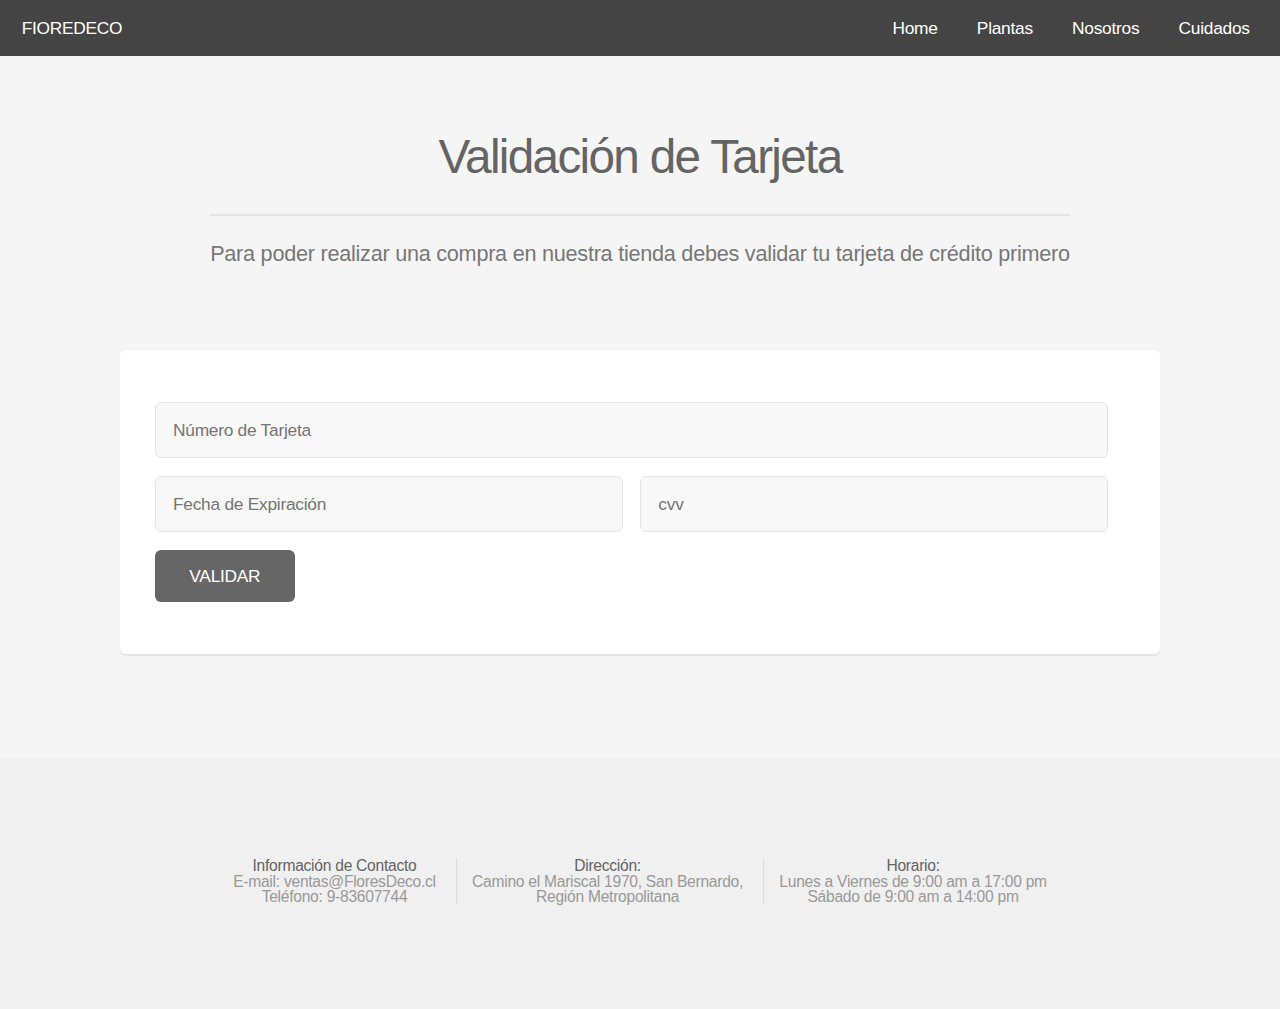
==== commit 8a998544: "cambio en todo, tratando de solucionar error 404 de pág" ====
--- a/src/Compra.html
+++ b/src/Compra.html
@@ -4,81 +4,79 @@
 	<meta charset="UTF-8">
 	<meta name="viewport" content="width=device-width, initial-scale=1.0">
 	<meta http-equiv="X-UA-Compatible" content="ie=edge">
-	<title>FioreDeco-Cuidados</title>
+	<title>FioreDeco-Compra</title>
 	<meta charset="utf-8" />
 	<meta name="viewport" content="width=device-width, initial-scale=1, user-scalable=no" />
 	<link rel="stylesheet" href="style.css" />
 </head>
 
-<body class="is-preload">
-    <div id="page-wrapper">
+<body >
+	<div id="page-wrapper">
 
-		<!-- Header -->
+	<!-- Header -->
+	<header id="header">
+		<h1><a href="index.html">FIOREDECO</a></h1>
+		<nav id="nav">
+			<ul>
+				<li>
+					<a href="index.html">Home</a>
+					<a href="plantas.html">Plantas</a>
+					<a href="nosotros.html">Nosotros</a>
+					<a href="cuidalas.html">Cuidados</a>
+				</li>
+			</ul>
+		</nav>
+	</header>
+
+<!-- Main -->
+<section id="main" class="container medium">
+	<header>
+			<h2>Validación de Tarjeta</h2>
+			<p>Para poder realizar una compra en nuestra tienda debes validar tu tarjeta de crédito primero</p>
+	</header>
+
+    <!--  JAVASCRIPT  -->
+
+	<div class="box">
+		<form method="post" action="#"></form>
+		    <div class="row gtr-50 gtr-uniform">
+				<div class="col-12">
+					<input type="text" name="subject"  id="userNum" placeholder="Número de Tarjeta" />
+                      <!--  lugar donde el usuario me ingresara los numeros  -->
+				</div>
+
+				<div class="col-6 col-12-mobilep">
+					<input type="text" name="name" id="name" value="" placeholder="Fecha de Expiración" />
+				</div>
+				<div class="col-6 col-12-mobilep">
+					<input type="email" name="email" id="email" value="" placeholder="cvv" />
+				</div>
+
+					<div class="col-12">
+					<input type="submit" value="VALIDAR" id="submitBtn" /></div>
+
+			</div>
+			<!--  boton para que el usuario vea su repsuesta  -->
+		 </form>
+	</div>
+
+</section>
+
+	<!-- Footer -->
+	<footer id="footer">
 		
-    <header id="header">
-            <h1><a href="index.html">FIOREDECO</a></h1>
-            <nav id="nav">
-                <ul>
-                  <li>
-					 <a href="index.html">Home</a>
-                     <a href="plantas.html">Plantas</a>
-                     <a href="nosotros.html">Nosotros</a>
-                     <a href="cuidalas.html">Cuidados</a>
-                  </li>
-                </ul>
-            </nav>
-    </header>
-
-
-    	<!-- Main -->
-		<section id="main" class="container">
-                <header>
-                    <h2>Antes de Comprar, por favor válida tu tarjeta</h2>
-                        <p>Esto es solo de rutina, verificaremos que tu tarjeta de crédito o efectivo sean reales</p>
-                </header>
-
-
- <div class="box">
-    <form method="POST" action="#"></form>
-     <div class="row gtr-50 gtr-uniform">
-            
-            <div class=" col-12">
-                <input type="text" name="subjet" id="usernum" value="" placeholder="Número de Tarjeta">
-            </div>
-            
-            <div class=" col-6 col-12 col-mobilep">
-                <input type="text" name="name" id="name" value="" placeholder="Fecha de Expiración">
-            </div>
-
-            <div class=" col-6 col-12 col-mobilep">
-                <input type="email" name="email" id="email" value="" placeholder="Cvv">
-                </div>
-
-            <div class=" col-12">
-                <input type="submit" value="Validar" id="submit" >
-            </div>
-           
-     </div>
-    </form>
-    </div>
-
-
-<!-- Footer -->
-<footer id="footer">
 		<ul class="copyright">
 			<li> <b>Información de Contacto </b> <br> E-mail: ventas@FloresDeco.cl <br> Teléfono: 9-83607744</li>
 			<li><b>Dirección:</b> <br> Camino el Mariscal 1970, San Bernardo, <br> Región Metropolitana</li>
 			<li><b>Horario:</b> <br> Lunes a Viernes de 9:00 am a 17:00 pm <br> Sábado de 9:00 am a 14:00 pm
-			</li>
 		</ul>
 	</footer>
+	</div>
 
-
-
-<script> src="validator.js" </script>
-<script> src="index.js" </script>
-
+	<!-- Scripts -->
+	
+	<script src="validator.js"></script>
 
 </body>
 
-</html>+</html>
--- a/src/style.css
+++ b/src/style.css
@@ -1378,5 +1378,4 @@
 
 			#banner {
 				padding: 10em 0 18em 0;
-			}
-
+			}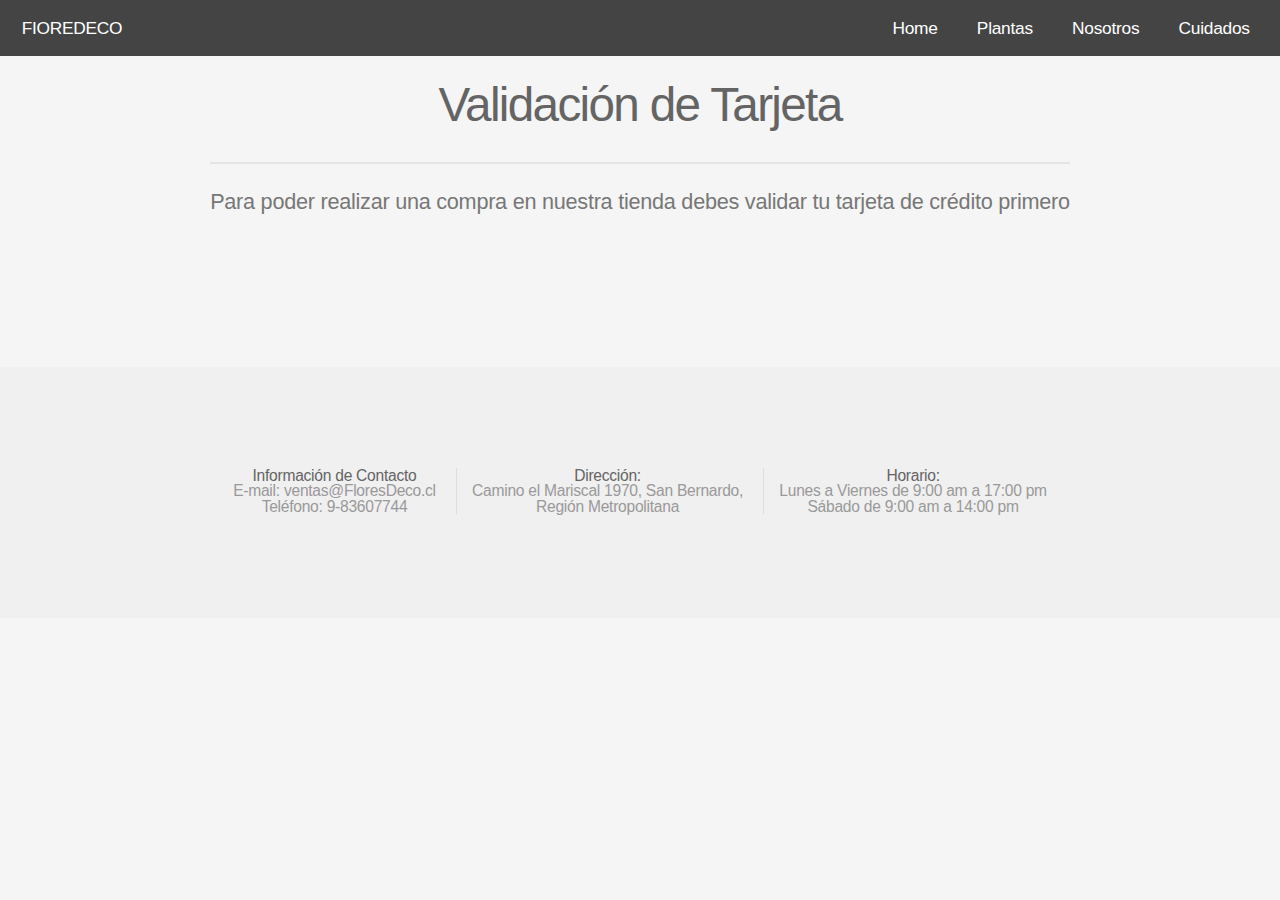
==== commit 3ee7cbdd: "cambios" ====
--- a/src/Compra.html
+++ b/src/Compra.html
@@ -37,25 +37,7 @@
 
     <!--  JAVASCRIPT  -->
 
-	<div class="box">
-		<form method="post" action="#"></form>
-		    <div class="row gtr-50 gtr-uniform">
-				<div class="col-12">
-					<input type="text" name="subject"  id="userNum" placeholder="Número de Tarjeta" />
-                      <!--  lugar donde el usuario me ingresara los numeros  -->
-				</div>
-
-				<div class="col-6 col-12-mobilep">
-					<input type="text" name="name" id="name" value="" placeholder="Fecha de Expiración" />
-				</div>
-				<div class="col-6 col-12-mobilep">
-					<input type="email" name="email" id="email" value="" placeholder="cvv" />
-				</div>
-
-					<div class="col-12">
-					<input type="submit" value="VALIDAR" id="submitBtn" /></div>
-
-			</div>
+	
 			<!--  boton para que el usuario vea su repsuesta  -->
 		 </form>
 	</div>
--- a/src/style.css
+++ b/src/style.css
@@ -1,16 +1,13 @@
 
 
 	html, body, div, span, applet, object,
-	iframe, h1, h2, h3, h4, h5, h6, p, blockquote,
-	pre, a, abbr, acronym, address, big, cite,
+	 h1, h2, h3, h4, h5, h6, p, a, address, big, cite,
 	code, del, dfn, em, img, ins, kbd, q, s, samp,
-	small, strike, strong, sub, sup, tt, var, b,
-	u, i, center, dl, dt, dd, ol, ul, li, fieldset,
-	form, label, legend, table, caption, tbody,
-	tfoot, thead, tr, th, td, article, aside,
-	canvas, details, embed, figure, figcaption,
-	footer, header, hgroup, menu, nav, output, ruby,
-	section, summary, time, mark, audio, video {
+	small, strike, strong, var, b,
+	u, i, center, ol, ul, li, fieldset,
+	form, label, table, article, aside, details,
+	footer, header, output, mark
+	{
 		margin: 0;
 		padding: 0;
 		border: 0;
@@ -19,12 +16,8 @@
 		vertical-align: baseline;
 	}
 
-	select {
-		background-image: url("data:image/svg+xml;charset=utf8,%3Csvg xmlns='http://www.w3.org/2000/svg' width='40' height='40' preserveAspectRatio='none' viewBox='0 0 40 40'%3E%3Cpath d='M9.4,12.3l10.4,10.4l10.4-10.4c0.2-0.2,0.5-0.4,0.9-0.4c0.3,0,0.6,0.1,0.9,0.4l3.3,3.3c0.2,0.2,0.4,0.5,0.4,0.9 c0,0.4-0.1,0.6-0.4,0.9L20.7,31.9c-0.2,0.2-0.5,0.4-0.9,0.4c-0.3,0-0.6-0.1-0.9-0.4L4.3,17.3c-0.2-0.2-0.4-0.5-0.4-0.9 c0-0.4,0.1-0.6,0.4-0.9l3.3-3.3c0.2-0.2,0.5-0.4,0.9-0.4S9.1,12.1,9.4,12.3z' fill='%23e5e5e5' /%3E%3C/svg%3E");
-		background-size: 1.25em;
-		 }
-
-	article, aside, details, figcaption, figure,
+
+	article, details, figure,
 	footer, header, hgroup, menu, nav, section {
 		display: block;
 	}
@@ -36,40 +29,10 @@
 	ol, ul {
 		list-style: none;
 	}
-
-	blockquote, q {
-		quotes: none;
-	}
-
-		blockquote:before, blockquote:after, q:before, q:after {
-			content: '';
-			content: none;
-		}
 
 	table {
 		border-collapse: collapse;
 		border-spacing: 0;
-	}
-
-	body {
-		-webkit-text-size-adjust: none;
-	}
-
-	mark {
-		background-color: transparent;
-		color: inherit;
-	}
-
-	input::-moz-focus-inner {
-		border: 0;
-		padding: 0;
-	}
-
-	input, textarea {
-		-moz-appearance: none;
-		-webkit-appearance: none;
-		-ms-appearance: none;
-		appearance: none;
 	}
 
 /* Basic */
@@ -97,26 +60,15 @@
 	}
 
 	a {
-		-moz-transition: color 0.2s ease-in-out, border-bottom-color 0.2s ease-in-out;
-		-webkit-transition: color 0.2s ease-in-out, border-bottom-color 0.2s ease-in-out;
-		-ms-transition: color 0.2s ease-in-out, border-bottom-color 0.2s ease-in-out;
 		transition: color 0.2s ease-in-out, border-bottom-color 0.2s ease-in-out;
 		border-bottom: dotted 1px;
-		color: #e89980;
 		text-decoration: none;
 	}
 
-		a:hover {
-			border-bottom-color: transparent;
-		}
 
 	strong, b {
 		color: #646464;
 		font-weight: 400;
-	}
-
-	em, i {
-		font-style: italic;
 	}
 
 	p {
@@ -159,47 +111,7 @@
 		letter-spacing: 0;
 	}
 
-	h6 {
-		font-size: 0.7em;
-		line-height: 1.5em;
-		letter-spacing: 0;
-	}
-
-	sub {
-		font-size: 0.8em;
-		position: relative;
-		top: 0.5em;
-	}
-
-	blockquote {
-		border-left: solid 4px #e5e5e5;
-		font-style: italic;
-		margin: 0 0 2em 0;
-		padding: 0.5em 0 0.5em 2em;
-	}
-
-	pre {
-		-webkit-overflow-scrolling: touch;
-		background: #f8f8f8;
-		border-radius: 6px;
-		border: solid 1px #e5e5e5;
-		font-family: monospace;
-		font-size: 0.9em;
-		line-height: 1.75em;
-		margin: 0 0 2em 0;
-		overflow-x: auto;
-		padding: 1em 1.5em;
-	}
-
-	code {
-		background: #f8f8f8;
-		border-radius: 6px;
-		border: solid 1px #e5e5e5;
-		font-family: monospace;
-		font-size: 0.9em;
-		margin: 0 0.25em;
-		padding: 0.25em 0.65em;
-	}
+	
 
 	.align-left {
 		text-align: left;
@@ -252,10 +164,6 @@
 			margin-top: 0;
 			margin-left: -2em;
 		}
-
-			
-			
-
 			
 /* Container */
 
@@ -285,35 +193,12 @@
 		line-height: 1.5em;
 	}
 
-	header h3 + p {
-		font-size: 1.1em;
-		margin-top: -0.85em;
-		line-height: 1.5em;
-	}
-
-	header h4 + p,
-	header h5 + p,
-	header h6 + p {
-		font-size: 0.8em;
-		margin-top: -0.5em;
-		line-height: 1.5em;
-	}
 
 	header.major {
 		padding: 1em 0;
 		text-align: center;
 	}
 
-	
-
-		header.major p {
-			display: inline-block;
-			border-top: solid 2px #e5e5e5;
-			color: #777;
-			margin: 1.5em 0 0 0;
-			padding: 1.5em 0 0 0;
-			font-style: normal;
-		}
 
 /* Form */
 
@@ -426,15 +311,12 @@
 	}
 
 		.icon:before {
-			-moz-osx-font-smoothing: grayscale;
-			-webkit-font-smoothing: antialiased;
+			
 			display: inline-block;
 			font-style: normal;
 			font-variant: normal;
 			text-rendering: auto;
 			line-height: 1;
-			text-transform: none !important;
-			font-family: 'Font Awesome 5 Free';
 			font-weight: 400;
 		}
 
@@ -459,11 +341,8 @@
 			background: #666;
 			border-radius: 0%;
 			color: #ffffff;
-		
-			display: inline-block;
-			
+			display: inline-block;	
 			line-height: 5.5em;
-	
 			margin-top: 10%;
 			width: 100%;
 		}
@@ -517,22 +396,7 @@
 			top: 0.25em;
 		}
 
-		.image.right {
-			float: right;
-			padding: 0 0 1em 1.5em;
-			top: 0.25em;
-		}
-
-		.image.fit {
-			display: block;
-			margin: 0 0 2em 0;
-			width: 100%;
-		}
-
-			.image.fit img {
-				display: block;
-				width: 100%;
-			}
+
 
 /* List */
 
@@ -593,10 +457,6 @@
 					ul.icons li .icon:before {
 						font-size: 1.75em;
 					}
-
-	dl {
-		margin: 0 0 2em 0;
-	}
 
 /* Actions */
 
@@ -667,9 +527,7 @@
 
 			ul.actions.fit.stacked {
 				width: 100%;
-			}
-
-		
+			}		
 
 /* Table */
 
@@ -745,14 +603,7 @@
 	input[type="reset"],
 	input[type="button"],
 	.button {
-		-moz-appearance: none;
-		-webkit-appearance: none;
-		-ms-appearance: none;
-		appearance: none;
-		-moz-transition: background-color 0.2s ease-in-out, color 0.2s ease-in-out;
-		-webkit-transition: background-color 0.2s ease-in-out, color 0.2s ease-in-out;
-		-ms-transition: background-color 0.2s ease-in-out, color 0.2s ease-in-out;
-		transition: background-color 0.2s ease-in-out, color 0.2s ease-in-out;
+		
 		background-color: #666;
 		border-radius: 6px;
 		border: 0;
@@ -889,16 +740,13 @@
 
 /* Header */
 
-	#page-wrapper {
-		padding-top: 3em;
-	}
+
 
 	body.landing #page-wrapper {
 		padding-top: 0;
 	}
 
 	
-
 	#header {
 		background: #444;
 		color: #bbb;
@@ -1021,18 +869,9 @@
 				right: 0;
 			}
 
-		#header.reveal {
-			-moz-animation: reveal-header 0.5s;
-			-webkit-animation: reveal-header 0.5s;
-			-ms-animation: reveal-header 0.5s;
-			animation: reveal-header 0.5s;
-		}
-
 		#header.alt {
-			-moz-animation: none;
-			-webkit-animation: none;
-			-ms-animation: none;
-			animation: none;
+			
+			
 			background: none;
 			color: rgba(255, 255, 255, 0.75);
 			position: absolute;
@@ -1082,9 +921,7 @@
 		}
 
 			.dropotron li a, .dropotron li span {
-				-moz-transition: none;
-				-webkit-transition: none;
-				-ms-transition: none;
+				
 				transition: none;
 				border: 0;
 				border-top: solid 1px #f2f2f2;
@@ -1108,9 +945,7 @@
 		}
 
 			.dropotron.level-0:before {
-				-moz-transform: rotate(45deg);
-				-webkit-transform: rotate(45deg);
-				-ms-transform: rotate(45deg);
+			
 				transform: rotate(45deg);
 				background: #fff;
 				border: solid 1px rgba(229, 229, 229, 0.5);
@@ -1262,9 +1097,7 @@
 	}
 
 		#footer .icons a {
-			-moz-transition: opacity 0.2s ease-in-out;
-			-webkit-transition: opacity 0.2s ease-in-out;
-			-ms-transition: opacity 0.2s ease-in-out;
+			
 			transition: opacity 0.2s ease-in-out;
 			opacity: 0.35;
 		}
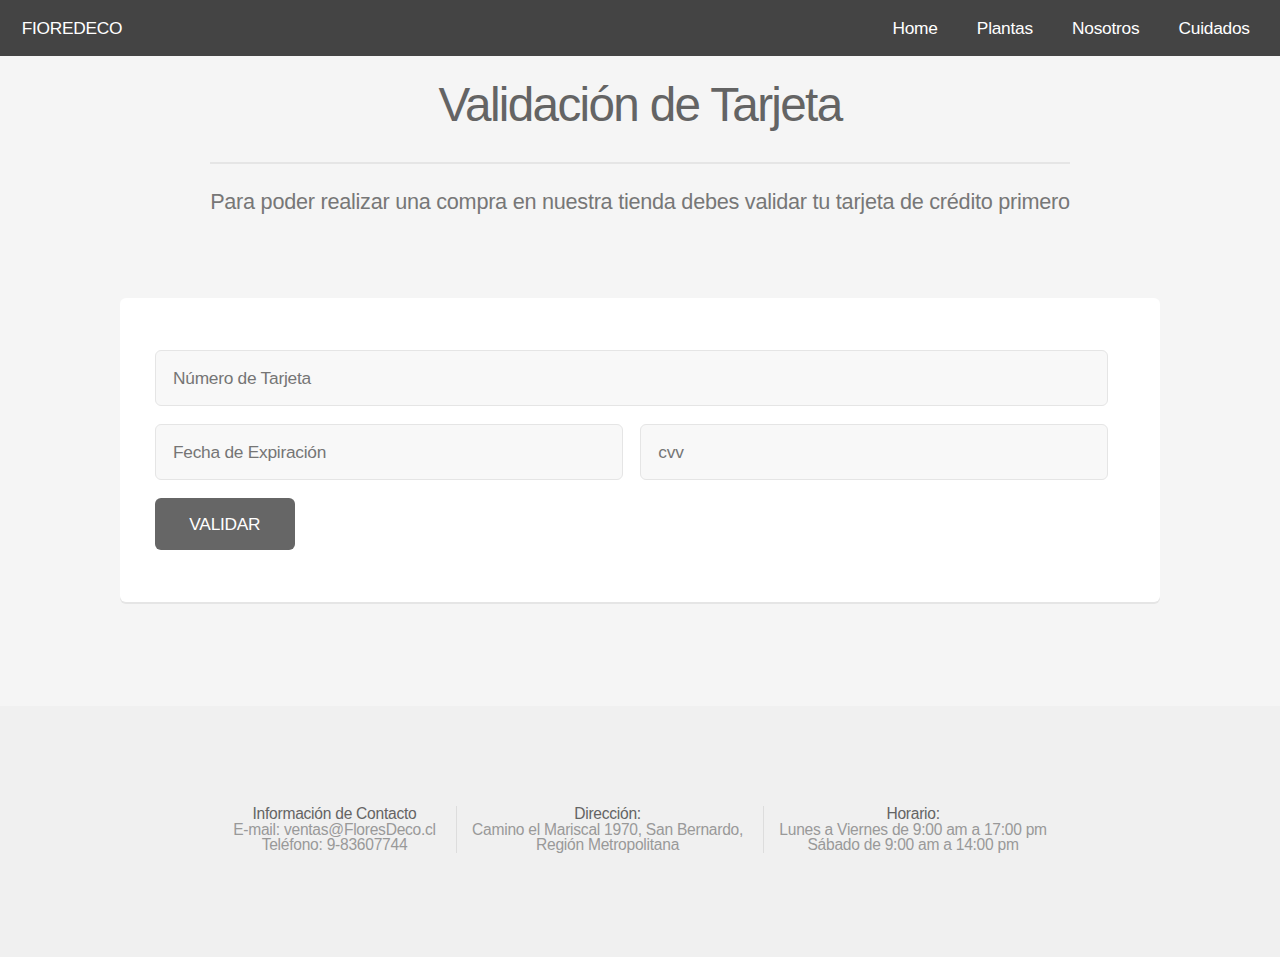
==== commit 4424a016: "solucionado error 404" ====
--- a/src/Compra.html
+++ b/src/Compra.html
@@ -37,7 +37,26 @@
 
     <!--  JAVASCRIPT  -->
 
-	
+	<div class="box">
+		<form method="post" action="#"></form>
+		    <div class="row gtr-50 gtr-uniform">
+
+				<div class="col-12">
+					<input type="text" name="subject"  id="userNum" placeholder="Número de Tarjeta" />
+                      <!--  lugar donde el usuario me ingresara los numeros  -->
+				</div>
+
+				<div class="col-6">
+					<input type="text" name="name" id="name" value="" placeholder="Fecha de Expiración" />
+				</div>
+
+				<div class="col-6">
+					<input type="email" name="email" id="email" value="" placeholder="cvv" />
+				</div>
+					
+				<div class="col-12">
+					<input type="submit" value="VALIDAR" id="submitBtn" /></div>
+			    </div>
 			<!--  boton para que el usuario vea su repsuesta  -->
 		 </form>
 	</div>
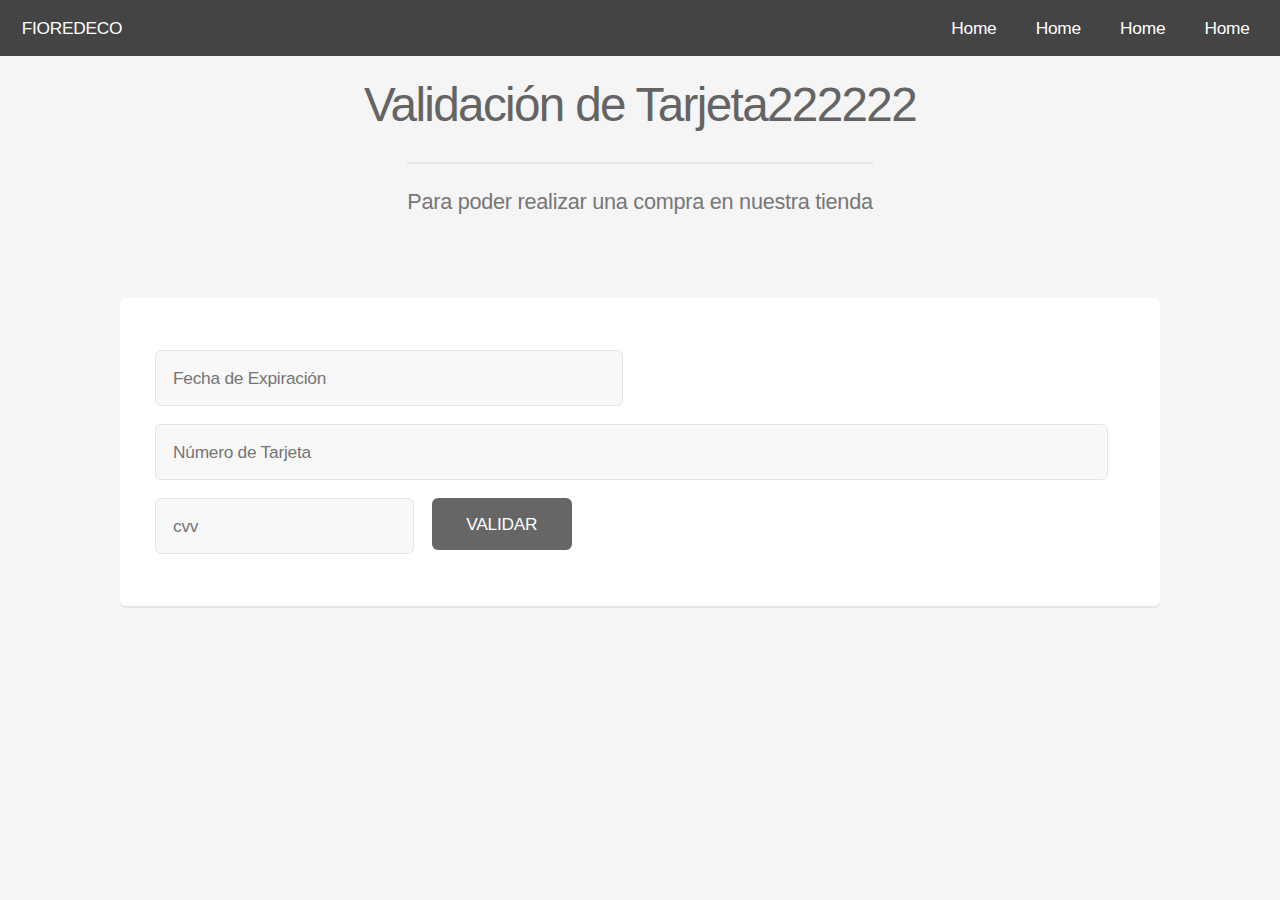
==== commit 676da2e1: "Solucion Error 404" ====
--- a/src/Compra.html
+++ b/src/Compra.html
@@ -1,83 +1,66 @@
 <!DOCTYPE html>
 <html lang="en">
 <head>
-	<meta charset="UTF-8">
-	<meta name="viewport" content="width=device-width, initial-scale=1.0">
-	<meta http-equiv="X-UA-Compatible" content="ie=edge">
-	<title>FioreDeco-Compra</title>
-	<meta charset="utf-8" />
-	<meta name="viewport" content="width=device-width, initial-scale=1, user-scalable=no" />
-	<link rel="stylesheet" href="style.css" />
+    <meta charset="UTF-8">
+    <meta name="viewport" content="width=device-width, initial-scale=1.0">
+    <meta http-equiv="X-UA-Compatible" content="ie=edge">
+    <title>FioreDeco-Compra</title>
+    <link rel="stylesheet" href="style.css" />
 </head>
 
-<body >
-	<div id="page-wrapper">
+<body>
+<div id="page-wrapper">
 
-	<!-- Header -->
-	<header id="header">
-		<h1><a href="index.html">FIOREDECO</a></h1>
-		<nav id="nav">
-			<ul>
-				<li>
-					<a href="index.html">Home</a>
-					<a href="plantas.html">Plantas</a>
-					<a href="nosotros.html">Nosotros</a>
-					<a href="cuidalas.html">Cuidados</a>
-				</li>
-			</ul>
-		</nav>
-	</header>
+    <header id="header"> 
+        <h1><a href="index.html">FIOREDECO</a></h1>
+        <nav id="nav">
+            <ul>
+                <li>
+                    <a href="index.html">Home</a>
+                    <a href="plantas.html">Home</a>
+                    <a href="nosotros.html">Home</a>
+                    <a href="cuidalas.html">Home</a>
+                </li>
+            </ul>
+        </nav>
+    </header>
 
-<!-- Main -->
-<section id="main" class="container medium">
-	<header>
-			<h2>Validación de Tarjeta</h2>
-			<p>Para poder realizar una compra en nuestra tienda debes validar tu tarjeta de crédito primero</p>
-	</header>
+    <section id="main" class="container medium">
+        <header>
+            <h2>Validación de Tarjeta222222</h2>
+            <p>Para poder realizar una compra en nuestra tienda</p>
+        </header>
 
-    <!--  JAVASCRIPT  -->
+        <div class="box">
+            <form method="POST" action="#"></form>
+            <div class="row gtr-50 gtr-uniform">
 
-	<div class="box">
-		<form method="post" action="#"></form>
-		    <div class="row gtr-50 gtr-uniform">
+                <div class="col-6 col 12">
+                    <input type="text" id="name" placeholder="Fecha de Expiración"/>
+                </div>
 
-				<div class="col-12">
-					<input type="text" name="subject"  id="userNum" placeholder="Número de Tarjeta" />
-                      <!--  lugar donde el usuario me ingresara los numeros  -->
-				</div>
+                <div class=" col-12">
+                     <input type="text" id="userNum" placeholder="Número de Tarjeta"/>
+                </div>
 
-				<div class="col-6">
-					<input type="text" name="name" id="name" value="" placeholder="Fecha de Expiración" />
-				</div>
+                <div class="col 12">
+                        <input type="email" id="email" placeholder="cvv"/>
+                </div>
 
-				<div class="col-6">
-					<input type="email" name="email" id="email" value="" placeholder="cvv" />
-				</div>
-					
-				<div class="col-12">
-					<input type="submit" value="VALIDAR" id="submitBtn" /></div>
-			    </div>
-			<!--  boton para que el usuario vea su repsuesta  -->
-		 </form>
-	</div>
+                <div class="col 12">
+                        <input type="submit" value="VALIDAR" id="submitBtn" placeholder="CVV"/>
+                </div>
 
-</section>
+            </div>
+            
+        </div>
 
-	<!-- Footer -->
-	<footer id="footer">
-		
-		<ul class="copyright">
-			<li> <b>Información de Contacto </b> <br> E-mail: ventas@FloresDeco.cl <br> Teléfono: 9-83607744</li>
-			<li><b>Dirección:</b> <br> Camino el Mariscal 1970, San Bernardo, <br> Región Metropolitana</li>
-			<li><b>Horario:</b> <br> Lunes a Viernes de 9:00 am a 17:00 pm <br> Sábado de 9:00 am a 14:00 pm
-		</ul>
-	</footer>
-	</div>
+    </section>
+     
 
-	<!-- Scripts -->
-	
-	<script src="validator.js"></script>
+<script src="validator.js"></script>
 
+
+    
 </body>
-
-</html>
+</html>